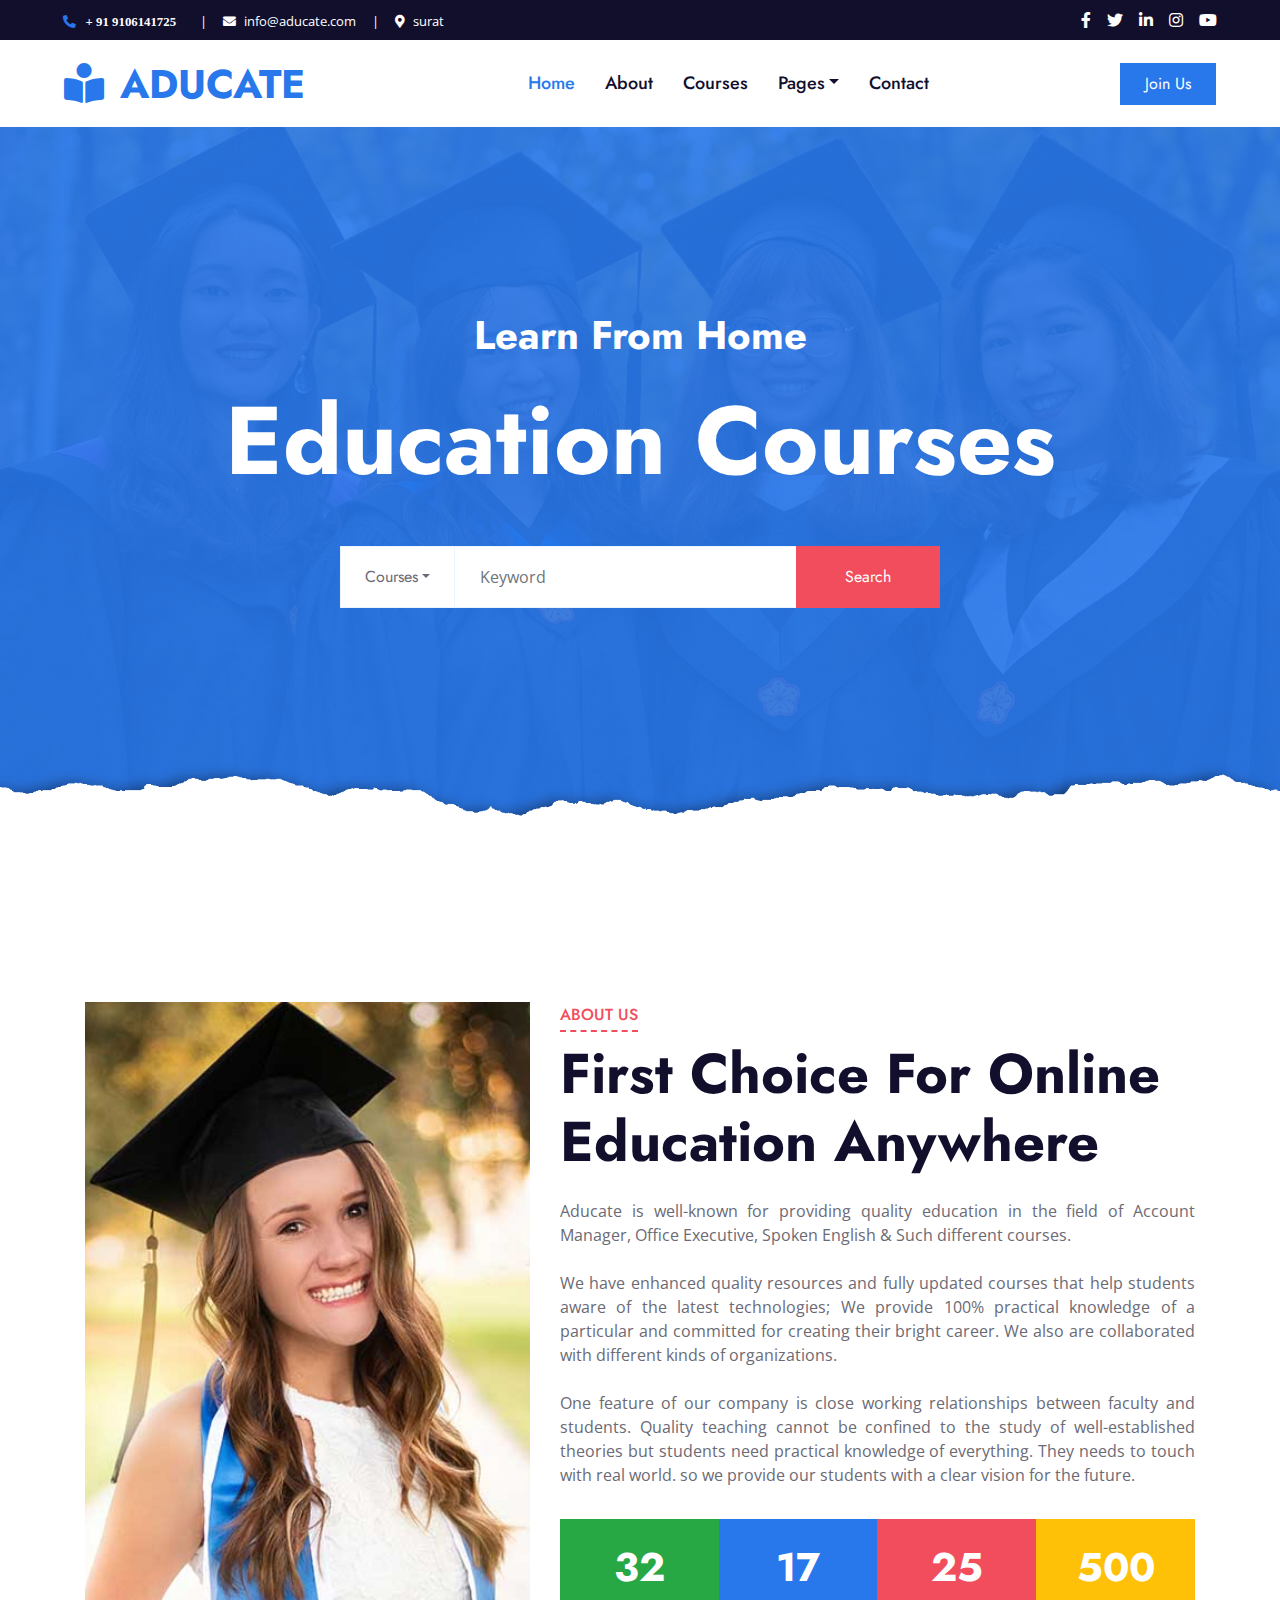
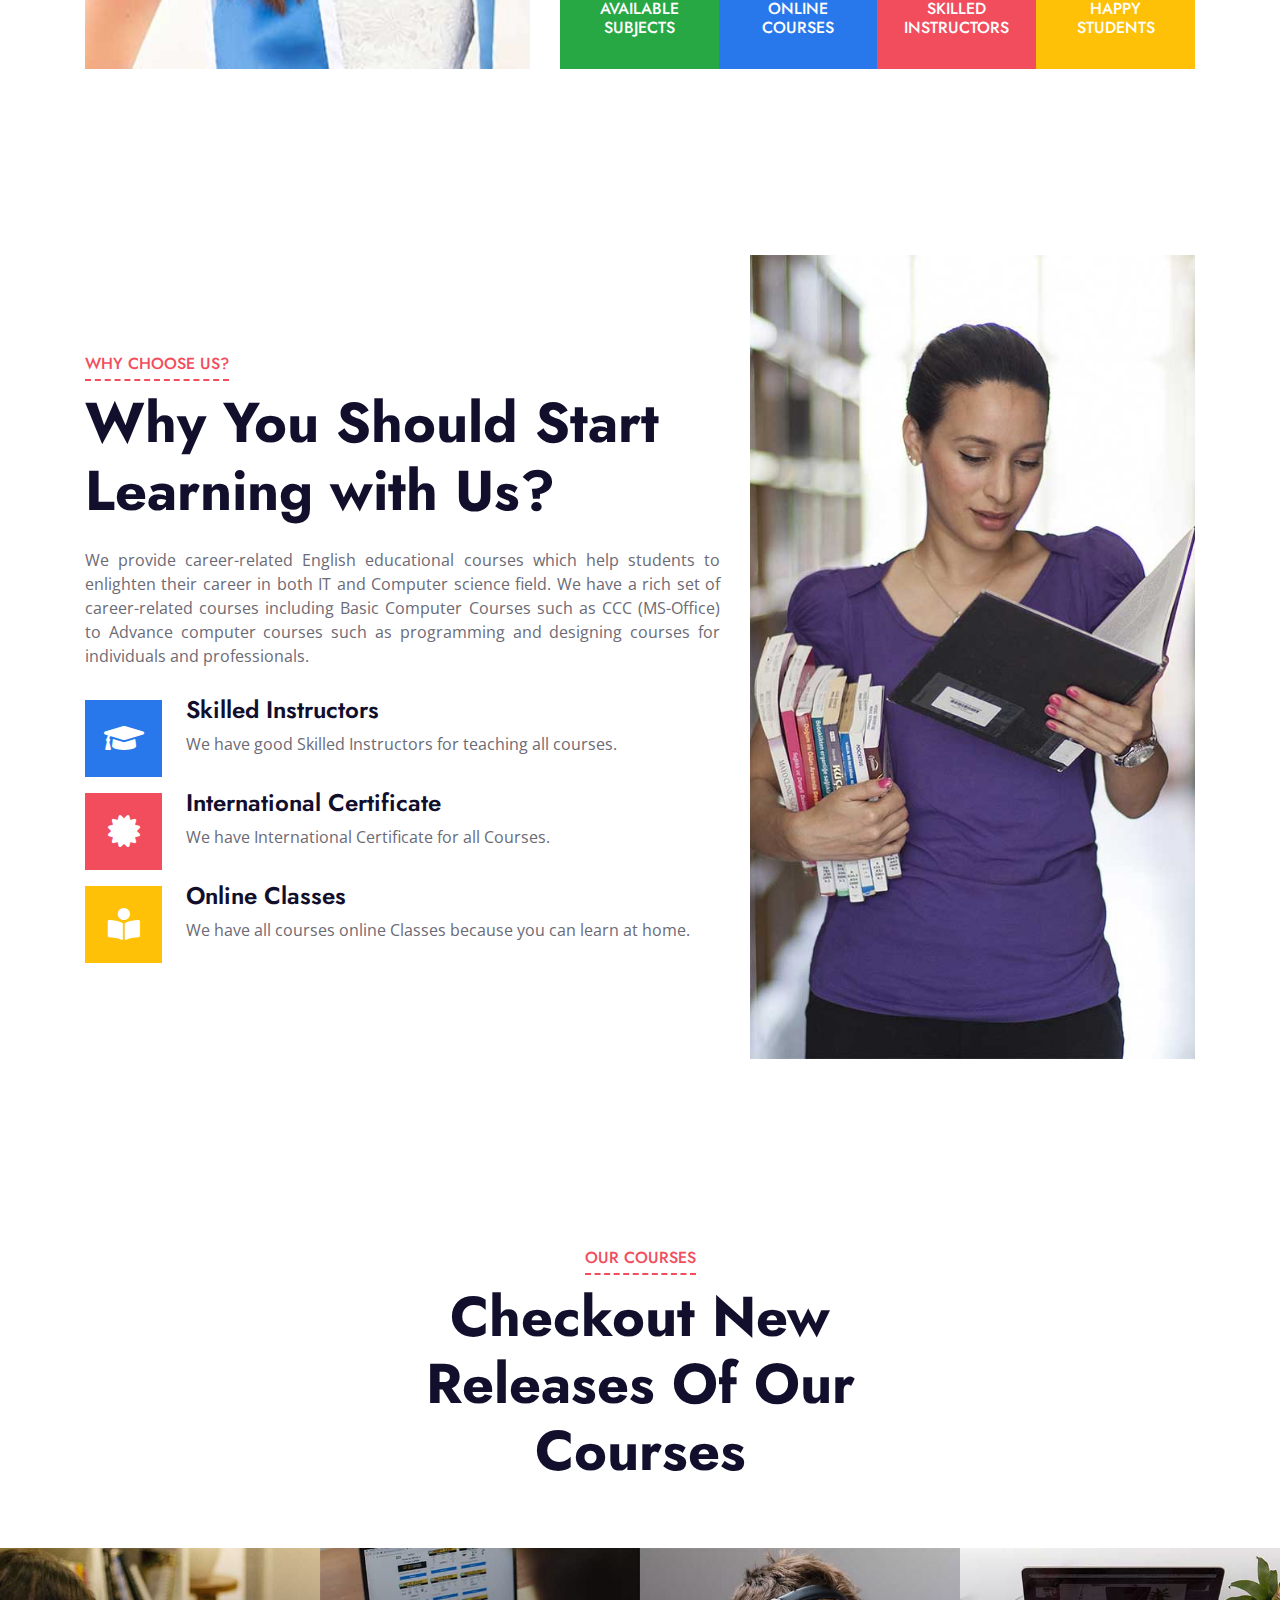
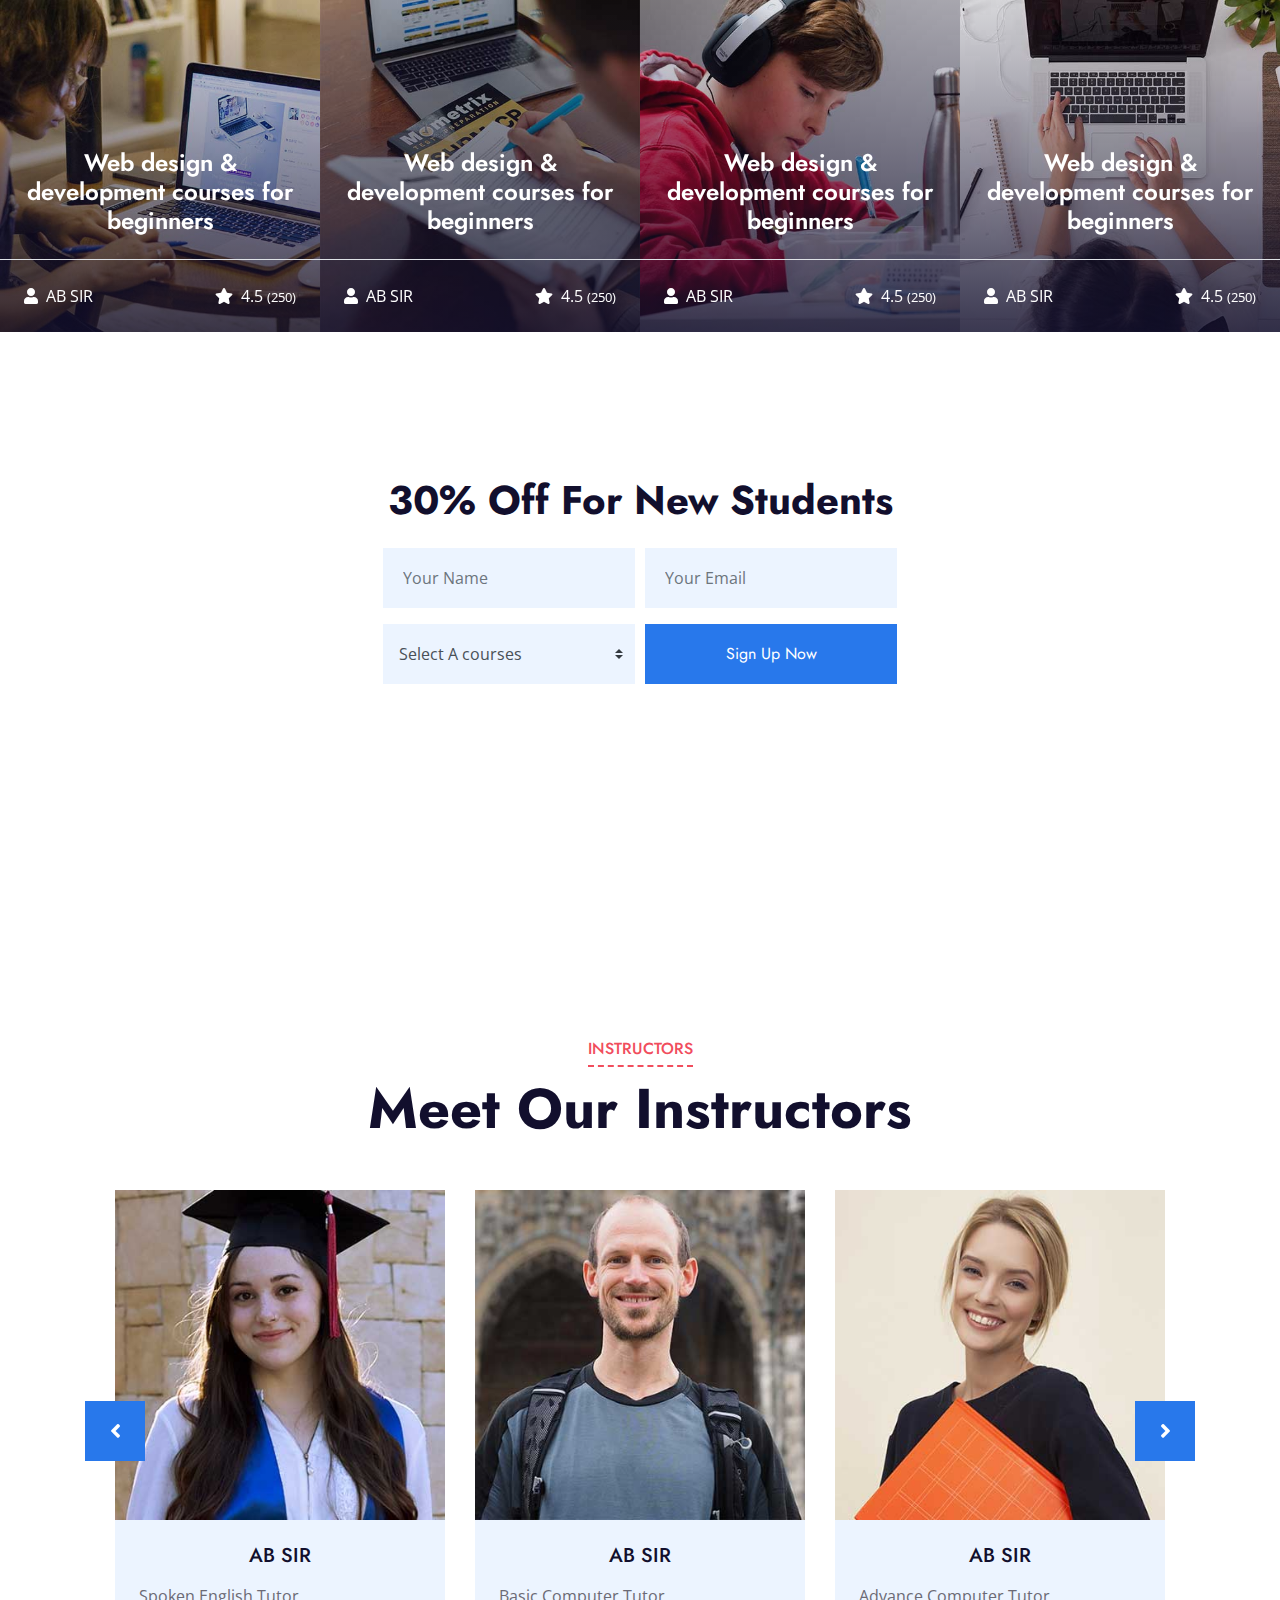
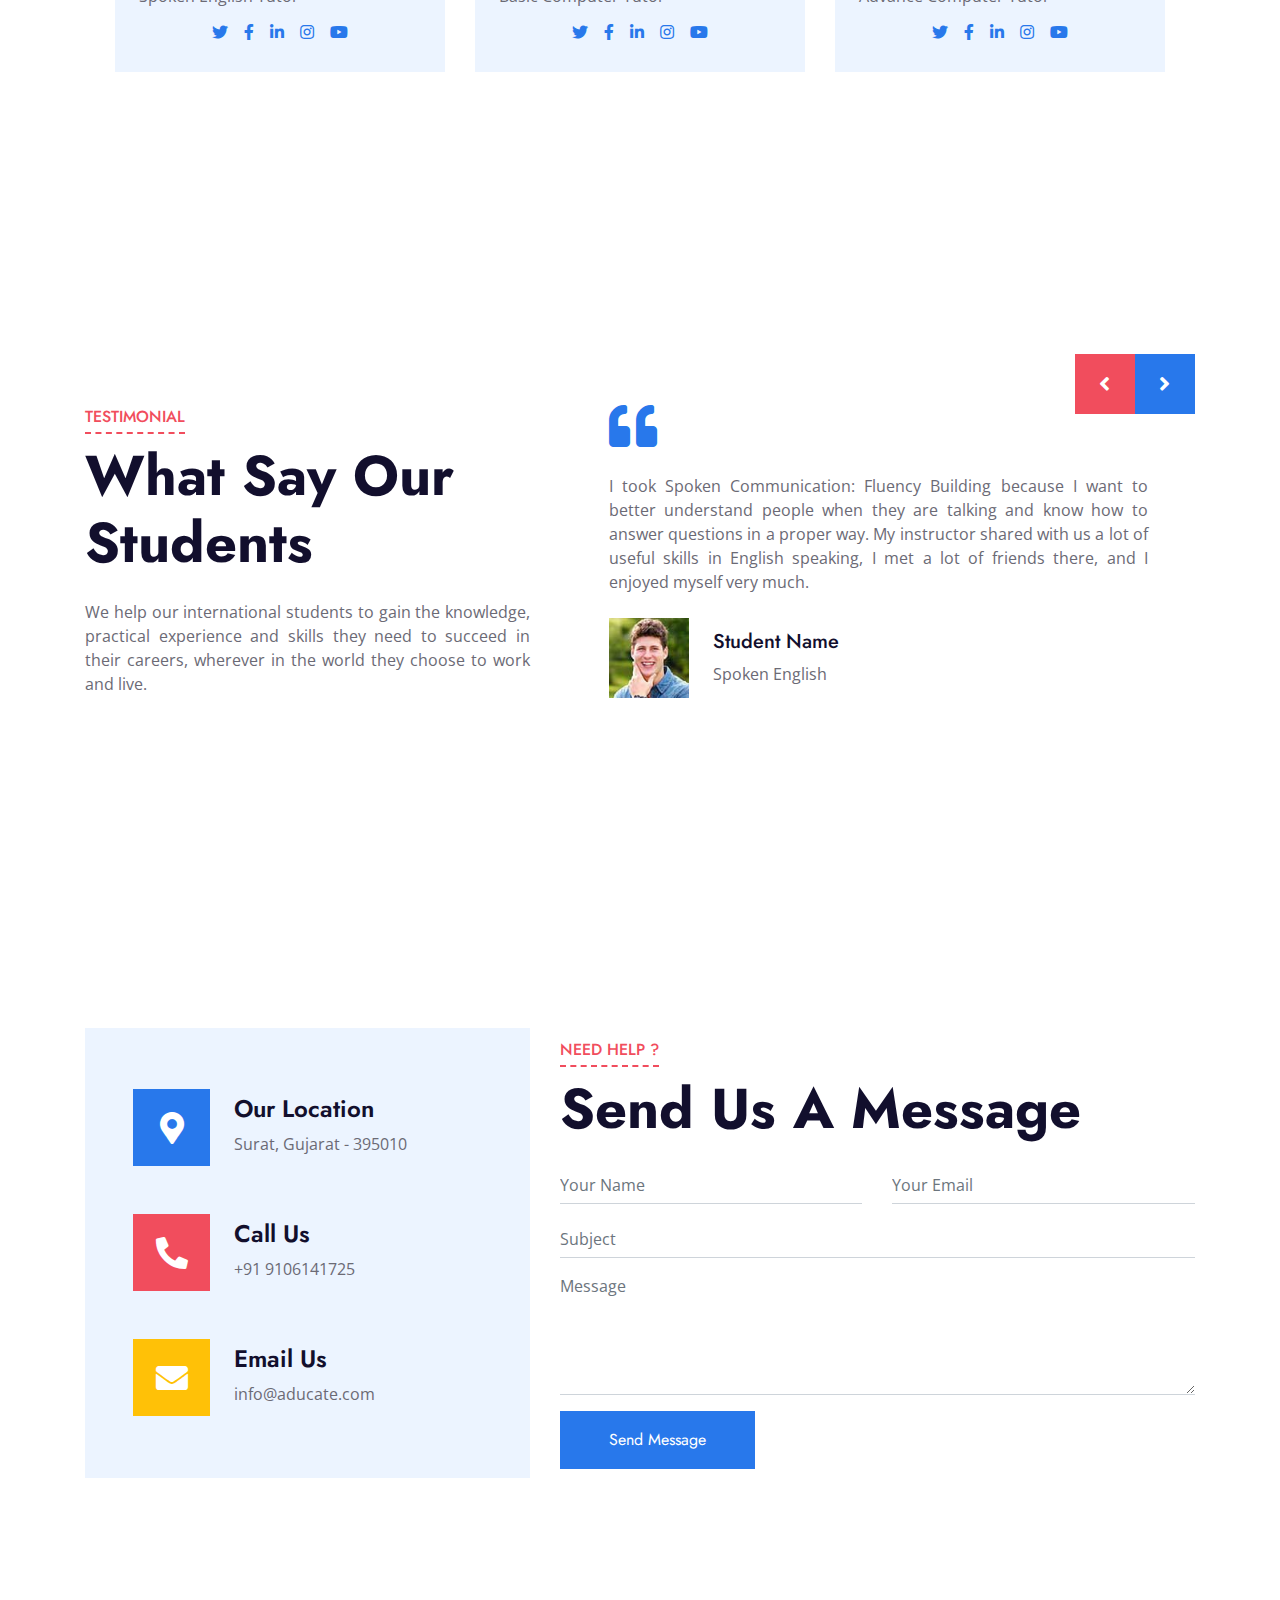
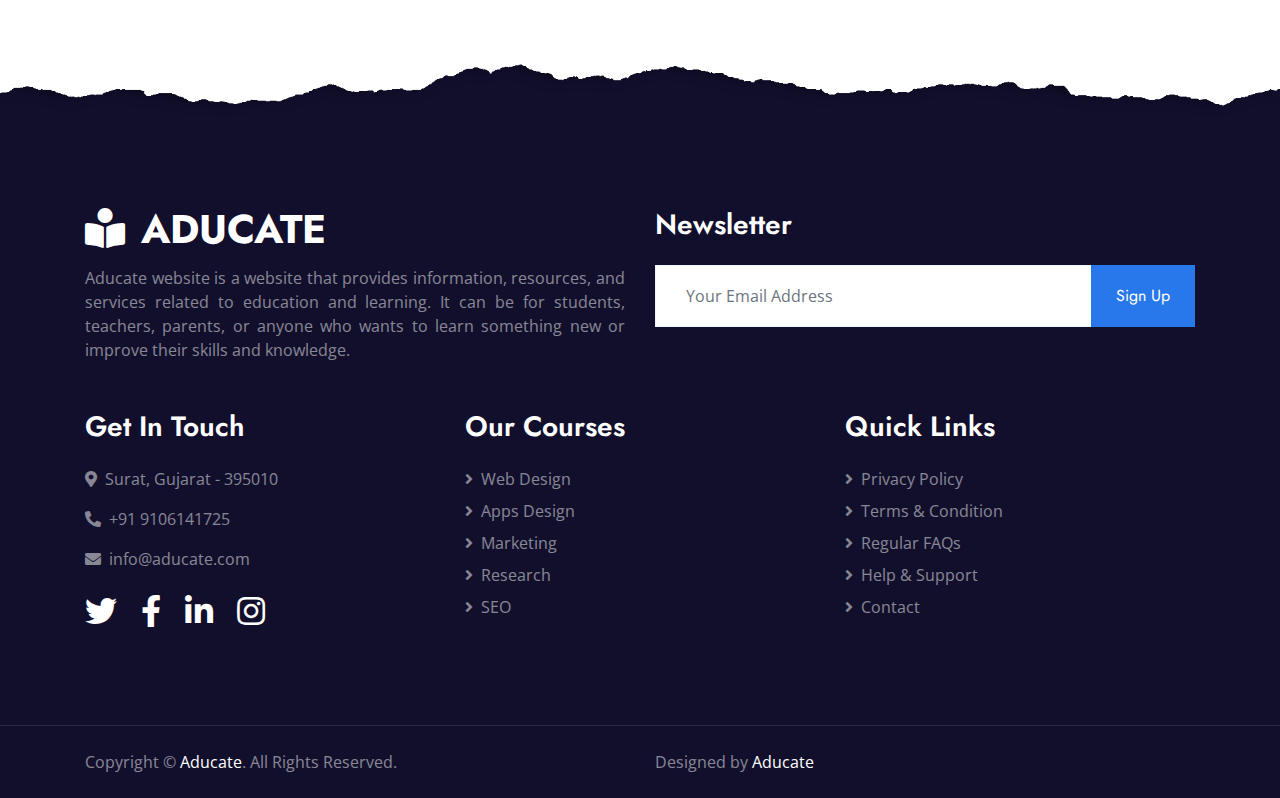
==== index.html @ 3a575d52 "Aducate" ====
<!DOCTYPE html>
<html lang="en">

<head>
    <meta charset="utf-8">
    <title>Aducate English | Home</title>
    <meta content="width=device-width, initial-scale=1.0" name="viewport">
    <meta content="Free HTML Templates" name="keywords">
    <meta content="Free HTML Templates" name="description">

    <!-- Favicon -->
    <link href="img/favicon.ico" rel="icon">

    <!-- Google Web Fonts -->
    <link rel="preconnect" href="https://fonts.gstatic.com">
    <link
        href="https://fonts.googleapis.com/css2?family=Jost:wght@500;600;700&family=Open+Sans:wght@400;600&display=swap"
        rel="stylesheet">

    <!-- Font Awesome -->
    <link href="https://cdnjs.cloudflare.com/ajax/libs/font-awesome/5.10.0/css/all.min.css" rel="stylesheet">

    <!-- Libraries Stylesheet -->
    <link href="lib/owlcarousel/assets/owl.carousel.min.css" rel="stylesheet">

    <!-- Customized Bootstrap Stylesheet -->
    <link href="css/style.css" rel="stylesheet">
</head>

<body>
    <!-- Topbar Start -->
    <div class="container-fluid bg-dark">
        <div class="row py-2 px-lg-5">
            <div class="col-lg-6 text-center text-lg-left mb-2 mb-lg-0">
                <div class="d-inline-flex align-items-center text-white">
                    <small><a href="tel:9106141725"><i class="fa fa-phone-alt mr-2"><span style="color: white;"> &nbsp; + 91 9106141725</span></i></a></small>
                    <small class="px-3">|</small>
                    <small><i class="fa fa-envelope mr-2"></i>info@aducate.com</small>
                    <small class="px-3">|</small>
                    <small><i class="fa fa-map-marker-alt mr-2" style="color: white;"></i><span style="color: white;">surat</span></></small>


                </div>
            </div>
            <div class="col-lg-6 text-center text-lg-right">
                <div class="d-inline-flex align-items-center">
                    <a class="text-white px-2" href="#">
                        <i class="fab fa-facebook-f"></i>
                    </a>
                    <a class="text-white px-2" href="#">
                        <i class="fab fa-twitter"></i>
                    </a>
                    <a class="text-white px-2" href="#">
                        <i class="fab fa-linkedin-in"></i>
                    </a>
                    <a class="text-white px-2" href="#">
                        <i class="fab fa-instagram"></i>
                    </a>
                    <a class="text-white pl-2" href="#">
                        <i class="fab fa-youtube"></i>
                    </a>
                </div>
            </div>
        </div>
    </div>
    <!-- Topbar End -->


    <!-- Navbar Start -->
    <div class="container-fluid p-0">
        <nav class="navbar navbar-expand-lg bg-white navbar-light py-3 py-lg-0 px-lg-5">
            <a href="index.html" class="navbar-brand ml-lg-3">
                <h1 class="m-0 text-uppercase text-primary"><i class="fa fa-book-reader mr-3"></i>Aducate</h1>
            </a>
            <button type="button" class="navbar-toggler" data-toggle="collapse" data-target="#navbarCollapse">
                <span class="navbar-toggler-icon"></span>
            </button>
            <div class="collapse navbar-collapse justify-content-between px-lg-3" id="navbarCollapse">
                <div class="navbar-nav mx-auto py-0">
                    <a href="index.html" class="nav-item nav-link active">Home</a>
                    <a href="about.html" class="nav-item nav-link">About</a>
                    <a href="course.html" class="nav-item nav-link">Courses</a>
                    <div class="nav-item dropdown">
                        <a href="#" class="nav-link dropdown-toggle" data-toggle="dropdown">Pages</a>
                        <div class="dropdown-menu m-0">
                            <a href="detail.html" class="dropdown-item">Course Detail</a>
                            <a href="feature.html" class="dropdown-item">Our Features</a>
                            <a href="team.html" class="dropdown-item">Instructors</a>
                            <a href="testimonial.html" class="dropdown-item">Testimonial</a>
                        </div>
                    </div>
                    <a href="contact.html" class="nav-item nav-link">Contact</a>
                </div>
                <a href="#" class="btn btn-primary py-2 px-4 d-none d-lg-block">Join Us</a>
            </div>
        </nav>
    </div>
    <!-- Navbar End -->


    <!-- Header Start -->
    <div class="jumbotron jumbotron-fluid position-relative overlay-bottom" style="margin-bottom: 90px;">
        <div class="container text-center my-5 py-5">
            <h1 class="text-white mt-4 mb-4">Learn From Home</h1>
            <h1 class="text-white display-1 mb-5">Education Courses</h1>
            <div class="mx-auto mb-5" style="width: 100%; max-width: 600px;">
                <div class="input-group">
                    <div class="input-group-prepend">
                        <button class="btn btn-outline-light bg-white text-body px-4 dropdown-toggle" type="button"
                            data-toggle="dropdown" aria-haspopup="true" aria-expanded="false">Courses</button>
                        <div class="dropdown-menu">
                            <a class="dropdown-item" href="#">English</a>
                            <a class="dropdown-item" href="#">Computer</a>
                            <a class="dropdown-item" href="#">Advance computer</a>
                        </div>
                    </div>
                    <input type="text" class="form-control border-light" style="padding: 30px 25px;"
                        placeholder="Keyword">
                    <div class="input-group-append">
                        <button class="btn btn-secondary px-4 px-lg-5">Search</button>
                    </div>
                </div>
            </div>
        </div>
    </div>
    <!-- Header End -->


    <!-- About Start -->
    <div class="container-fluid py-5">
        <div class="container py-5">
            <div class="row">
                <div class="col-lg-5 mb-5 mb-lg-0" style="min-height: 500px;">
                    <div class="position-relative h-100">
                        <img class="position-absolute w-100 h-100" src="img/about.jpg" style="object-fit: cover;">
                    </div>
                </div>
                <div class="col-lg-7">
                    <div class="section-title position-relative mb-4">
                        <h6 class="d-inline-block position-relative text-secondary text-uppercase pb-2">About Us</h6>
                        <h1 class="display-4">First Choice For Online Education Anywhere</h1>
                    </div>
                    <p> Aducate is well-known for providing quality education in the field of Account Manager,
                        Office Executive, Spoken English &
                        Such different courses.
                        <br><br>
                        We have enhanced quality resources and fully updated courses that help students aware of the
                        latest technologies; We provide 100% practical knowledge of a particular and committed for
                        creating their bright career. We also are collaborated with different kinds of organizations.
                        <br><br>
                        One feature of our company is close working relationships between faculty and students. Quality
                        teaching cannot be confined to the study of well-established theories but students need
                        practical knowledge of everything. They needs to touch with real world. so we provide our
                        students with a clear vision for the future.
                    </p>
                    <div class="row pt-3 mx-0">
                        <div class="col-3 px-0">
                            <div class="bg-success text-center p-4">
                                <h1 class="text-white" data-toggle="counter-up">32</h1>
                                <h6 class="text-uppercase text-white">Available<span class="d-block">Subjects</span>
                                </h6>
                            </div>
                        </div>
                        <div class="col-3 px-0">
                            <div class="bg-primary text-center p-4">
                                <h1 class="text-white" data-toggle="counter-up">17</h1>
                                <h6 class="text-uppercase text-white">Online<span class="d-block">Courses</span></h6>
                            </div>
                        </div>
                        <div class="col-3 px-0">
                            <div class="bg-secondary text-center p-4">
                                <h1 class="text-white" data-toggle="counter-up">25</h1>
                                <h6 class="text-uppercase text-white">Skilled<span class="d-block">Instructors</span>
                                </h6>
                            </div>
                        </div>
                        <div class="col-3 px-0">
                            <div class="bg-warning text-center p-4">
                                <h1 class="text-white" data-toggle="counter-up">500</h1>
                                <h6 class="text-uppercase text-white">Happy<span class="d-block">Students</span></h6>
                            </div>
                        </div>
                    </div>
                </div>
            </div>
        </div>
    </div>
    <!-- About End -->


    <!-- Feature Start -->
    <div class="container-fluid bg-image" style="margin: 90px 0;">
        <div class="container">
            <div class="row">
                <div class="col-lg-7 my-5 pt-5 pb-lg-5">
                    <div class="section-title position-relative mb-4">
                        <h6 class="d-inline-block position-relative text-secondary text-uppercase pb-2">Why Choose Us?
                        </h6>
                        <h1 class="display-4">Why You Should Start Learning with Us?</h1>
                    </div>
                    <p class="mb-4 pb-2">We provide career-related English educational courses which help students to
                        enlighten their career in both IT and Computer science field. We have a rich set of
                        career-related courses including Basic Computer Courses such as CCC (MS-Office) to Advance
                        computer courses such as programming and designing courses for individuals
                        and professionals.</p>
                    <div class="d-flex mb-3">
                        <div class="btn-icon bg-primary mr-4">
                            <i class="fa fa-2x fa-graduation-cap text-white"></i>
                        </div>
                        <div class="mt-n1">
                            <h4>Skilled Instructors</h4>
                            <p>We have good Skilled Instructors for teaching all courses.</p>
                        </div>
                    </div>
                    <div class="d-flex mb-3">
                        <div class="btn-icon bg-secondary mr-4">
                            <i class="fa fa-2x fa-certificate text-white"></i>
                        </div>
                        <div class="mt-n1">
                            <h4>International Certificate</h4>
                            <p>We have International Certificate for all Courses.</p>
                        </div>
                    </div>
                    <div class="d-flex">
                        <div class="btn-icon bg-warning mr-4">
                            <i class="fa fa-2x fa-book-reader text-white"></i>
                        </div>
                        <div class="mt-n1">
                            <h4>Online Classes</h4>
                            <p class="m-0">We have all courses online Classes because you can learn at home.</p>
                        </div>
                    </div>
                </div>
                <div class="col-lg-5" style="min-height: 500px;">
                    <div class="position-relative h-100">
                        <img class="position-absolute w-100 h-100" src="img/feature.jpg" style="object-fit: cover;">
                    </div>
                </div>
            </div>
        </div>
    </div>
    <!-- Feature Start -->


    <!-- Courses Start -->
    <div class="container-fluid px-0 py-5">
        <div class="row mx-0 justify-content-center pt-5">
            <div class="col-lg-6">
                <div class="section-title text-center position-relative mb-4">
                    <h6 class="d-inline-block position-relative text-secondary text-uppercase pb-2">Our Courses</h6>
                    <h1 class="display-4">Checkout New Releases Of Our Courses</h1>
                </div>
            </div>
        </div>
        <div class="owl-carousel courses-carousel">
            <div class="courses-item position-relative">
                <img class="img-fluid" src="img/courses-1.jpg" alt="">
                <div class="courses-text">
                    <h4 class="text-center text-white px-3">Web design & development courses for beginners</h4>
                    <div class="border-top w-100 mt-3">
                        <div class="d-flex justify-content-between p-4">
                            <span class="text-white"><i class="fa fa-user mr-2"></i>AB SIR</span>
                            <span class="text-white"><i class="fa fa-star mr-2"></i>4.5 <small>(250)</small></span>
                        </div>
                    </div>
                    <div class="w-100 bg-white text-center p-4">
                        <a class="btn btn-primary" href="detail.html">Course Detail</a>
                    </div>
                </div>
            </div>
            <div class="courses-item position-relative">
                <img class="img-fluid" src="img/courses-2.jpg" alt="">
                <div class="courses-text">
                    <h4 class="text-center text-white px-3">Web design & development courses for beginners</h4>
                    <div class="border-top w-100 mt-3">
                        <div class="d-flex justify-content-between p-4">
                            <span class="text-white"><i class="fa fa-user mr-2"></i>AB SIR</span>
                            <span class="text-white"><i class="fa fa-star mr-2"></i>4.5 <small>(250)</small></span>
                        </div>
                    </div>
                    <div class="w-100 bg-white text-center p-4">
                        <a class="btn btn-primary" href="detail.html">Course Detail</a>
                    </div>
                </div>
            </div>
            <div class="courses-item position-relative">
                <img class="img-fluid" src="img/courses-3.jpg" alt="">
                <div class="courses-text">
                    <h4 class="text-center text-white px-3">Web design & development courses for beginners</h4>
                    <div class="border-top w-100 mt-3">
                        <div class="d-flex justify-content-between p-4">
                            <span class="text-white"><i class="fa fa-user mr-2"></i>AB SIR</span>
                            <span class="text-white"><i class="fa fa-star mr-2"></i>4.5 <small>(250)</small></span>
                        </div>
                    </div>
                    <div class="w-100 bg-white text-center p-4">
                        <a class="btn btn-primary" href="detail.html">Course Detail</a>
                    </div>
                </div>
            </div>
            <div class="courses-item position-relative">
                <img class="img-fluid" src="img/courses-4.jpg" alt="">
                <div class="courses-text">
                    <h4 class="text-center text-white px-3">Web design & development courses for beginners</h4>
                    <div class="border-top w-100 mt-3">
                        <div class="d-flex justify-content-between p-4">
                            <span class="text-white"><i class="fa fa-user mr-2"></i>AB SIR</span>
                            <span class="text-white"><i class="fa fa-star mr-2"></i>4.5 <small>(250)</small></span>
                        </div>
                    </div>
                    <div class="w-100 bg-white text-center p-4">
                        <a class="btn btn-primary" href="detail.html">Course Detail</a>
                    </div>
                </div>
            </div>
            <div class="courses-item position-relative">
                <img class="img-fluid" src="img/courses-5.jpg" alt="">
                <div class="courses-text">
                    <h4 class="text-center text-white px-3">Web design & development courses for beginners</h4>
                    <div class="border-top w-100 mt-3">
                        <div class="d-flex justify-content-between p-4">
                            <span class="text-white"><i class="fa fa-user mr-2"></i>AB SIR</span>
                            <span class="text-white"><i class="fa fa-star mr-2"></i>4.5 <small>(250)</small></span>
                        </div>
                    </div>
                    <div class="w-100 bg-white text-center p-4">
                        <a class="btn btn-primary" href="detail.html">Course Detail</a>
                    </div>
                </div>
            </div>
            <div class="courses-item position-relative">
                <img class="img-fluid" src="img/courses-6.jpg" alt="">
                <div class="courses-text">
                    <h4 class="text-center text-white px-3">Web design & development courses for beginners</h4>
                    <div class="border-top w-100 mt-3">
                        <div class="d-flex justify-content-between p-4">
                            <span class="text-white"><i class="fa fa-user mr-2"></i>AB SIR</span>
                            <span class="text-white"><i class="fa fa-star mr-2"></i>4.5 <small>(250)</small></span>
                        </div>
                    </div>
                    <div class="w-100 bg-white text-center p-4">
                        <a class="btn btn-primary" href="detail.html">Course Detail</a>
                    </div>
                </div>
            </div>
        </div>

        <!-- ---------------------------------- - ---------------------------------- -->

        <div class="row justify-content-center bg-image mx-0 mb-5">
            <div class="col-lg-6 py-5">
                <div class="bg-white p-5 my-5">
                    <h1 class="text-center mb-4">30% Off For New Students</h1>
                    <form>
                        <div class="form-row">
                            <div class="col-sm-6">
                                <div class="form-group">
                                    <input type="text" class="form-control bg-light border-0" placeholder="Your Name"
                                        style="padding: 30px 20px;">
                                </div>
                            </div>
                            <div class="col-sm-6">
                                <div class="form-group">
                                    <input type="email" class="form-control bg-light border-0" placeholder="Your Email"
                                        style="padding: 30px 20px;">
                                </div>
                            </div>
                        </div>
                        <div class="form-row">
                            <div class="col-sm-6">
                                <div class="form-group">
                                    <select class="custom-select bg-light border-0 px-3" style="height: 60px;">
                                        <option selected>Select A courses</option>
                                        <option value="1">English course</option>
                                        <option value="2">Computer course</option>
                                    </select>
                                </div>
                            </div>
                            <div class="col-sm-6">
                                <button class="btn btn-primary btn-block" type="submit" style="height: 60px;">Sign Up
                                    Now</button>
                            </div>
                        </div>
                    </form>
                </div>
            </div>
        </div>
    </div>
    <!-- Courses End -->


    <!-- Team Start -->
    <div class="container-fluid py-5">
        <div class="container py-5">
            <div class="section-title text-center position-relative mb-5">
                <h6 class="d-inline-block position-relative text-secondary text-uppercase pb-2">Instructors</h6>
                <h1 class="display-4">Meet Our Instructors</h1>
            </div>
            <div class="owl-carousel team-carousel position-relative" style="padding: 0 30px;">
                <div class="team-item">
                    <img class="img-fluid w-100" src="img/team-1.jpg" alt="">
                    <div class="bg-light text-center p-4">
                        <h5 class="mb-3">AB SIR</h5>
                        <p class="mb-2">Spoken English Tutor</p>
                        <div class="d-flex justify-content-center">
                            <a class="mx-1 p-1" href="#"><i class="fab fa-twitter"></i></a>
                            <a class="mx-1 p-1" href="#"><i class="fab fa-facebook-f"></i></a>
                            <a class="mx-1 p-1" href="#"><i class="fab fa-linkedin-in"></i></a>
                            <a class="mx-1 p-1" href="#"><i class="fab fa-instagram"></i></a>
                            <a class="mx-1 p-1" href="#"><i class="fab fa-youtube"></i></a>
                        </div>
                    </div>
                </div>
                <div class="team-item">
                    <img class="img-fluid w-100" src="img/team-2.jpg" alt="">
                    <div class="bg-light text-center p-4">
                        <h5 class="mb-3">AB SIR</h5>
                        <p class="mb-2">Basic Computer Tutor</p>
                        <div class="d-flex justify-content-center">
                            <a class="mx-1 p-1" href="#"><i class="fab fa-twitter"></i></a>
                            <a class="mx-1 p-1" href="#"><i class="fab fa-facebook-f"></i></a>
                            <a class="mx-1 p-1" href="#"><i class="fab fa-linkedin-in"></i></a>
                            <a class="mx-1 p-1" href="#"><i class="fab fa-instagram"></i></a>
                            <a class="mx-1 p-1" href="#"><i class="fab fa-youtube"></i></a>
                        </div>
                    </div>
                </div>
                <div class="team-item">
                    <img class="img-fluid w-100" src="img/team-3.jpg" alt="">
                    <div class="bg-light text-center p-4">
                        <h5 class="mb-3">AB SIR</h5>
                        <p class="mb-2">Advance Computer Tutor</p>
                        <div class="d-flex justify-content-center">
                            <a class="mx-1 p-1" href="#"><i class="fab fa-twitter"></i></a>
                            <a class="mx-1 p-1" href="#"><i class="fab fa-facebook-f"></i></a>
                            <a class="mx-1 p-1" href="#"><i class="fab fa-linkedin-in"></i></a>
                            <a class="mx-1 p-1" href="#"><i class="fab fa-instagram"></i></a>
                            <a class="mx-1 p-1" href="#"><i class="fab fa-youtube"></i></a>
                        </div>
                    </div>
                </div>
                <div class="team-item">
                    <img class="img-fluid w-100" src="img/team-4.jpg" alt="">
                    <div class="bg-light text-center p-4">
                        <h5 class="mb-3">AB SIR</h5>
                        <p class="mb-2">Web Design & Development Tutor</p>
                        <div class="d-flex justify-content-center">
                            <a class="mx-1 p-1" href="#"><i class="fab fa-twitter"></i></a>
                            <a class="mx-1 p-1" href="#"><i class="fab fa-facebook-f"></i></a>
                            <a class="mx-1 p-1" href="#"><i class="fab fa-linkedin-in"></i></a>
                            <a class="mx-1 p-1" href="#"><i class="fab fa-instagram"></i></a>
                            <a class="mx-1 p-1" href="#"><i class="fab fa-youtube"></i></a>
                        </div>
                    </div>
                </div>
            </div>
        </div>
    </div>
    <!-- Team End -->


    <!-- Testimonial Start -->
    <div class="container-fluid bg-image py-5" style="margin: 90px 0;">
        <div class="container py-5">
            <div class="row align-items-center">
                <div class="col-lg-5 mb-5 mb-lg-0">
                    <div class="section-title position-relative mb-4">
                        <h6 class="d-inline-block position-relative text-secondary text-uppercase pb-2">Testimonial</h6>
                        <h1 class="display-4">What Say Our Students</h1>
                    </div>
                    <p class="m-0">We help our international students to gain the knowledge, practical experience and
                        skills they need to succeed in their careers, wherever in the world they choose to work and
                        live.</p>
                </div>
                <div class="col-lg-7">
                    <div class="owl-carousel testimonial-carousel">
                        <div class="bg-white p-5">
                            <i class="fa fa-3x fa-quote-left text-primary mb-4"></i>
                            <p>I took Spoken Communication: Fluency Building because I want to better understand people
                                when they are talking and know how to answer questions in a proper way. My instructor
                                shared with us a lot of useful skills in English speaking, I met a lot of friends there,
                                and I enjoyed myself very much.</p>
                            <div class="d-flex flex-shrink-0 align-items-center mt-4">
                                <img class="img-fluid mr-4" src="img/testimonial-2.jpg" alt="">
                                <div>
                                    <h5>Student Name</h5>
                                    <span>Spoken English</span>
                                </div>
                            </div>
                        </div>
                        <div class="bg-white p-5">
                            <i class="fa fa-3x fa-quote-left text-primary mb-4"></i>
                            <p>The course was very informative and interesting I really learned a lot and it also
                                helped me understand how to use and protect my computers. I greatly appreciate the time
                                taken to set up these courses. Thank you so much.This course was extremely
                                helpful.</p>
                            <div class="d-flex flex-shrink-0 align-items-center mt-4">
                                <img class="img-fluid mr-4" src="img/testimonial-1.jpg" alt="">
                                <div>
                                    <h5>Student Name</h5>
                                    <span>Advance Computer</span>
                                </div>
                            </div>
                        </div>
                    </div>
                </div>
            </div>
        </div>
    </div>
    <!-- Testimonial Start -->


    <!-- Contact Start -->
    <div class="container-fluid py-5">
        <div class="container py-5">
            <div class="row align-items-center">
                <div class="col-lg-5 mb-5 mb-lg-0">
                    <div class="bg-light d-flex flex-column justify-content-center px-5" style="height: 450px;">
                        <div class="d-flex align-items-center mb-5">
                            <div class="btn-icon bg-primary mr-4">
                                <i class="fa fa-2x fa-map-marker-alt text-white"></i>
                            </div>
                            <div class="mt-n1">
                                <h4>Our Location</h4>
                                <p class="m-0">Surat, Gujarat - 395010</p>
                            </div>
                        </div>
                        <div class="d-flex align-items-center mb-5">
                            <div class="btn-icon bg-secondary mr-4">
                                <i class="fa fa-2x fa-phone-alt text-white"></i>
                            </div>
                            <div class="mt-n1">
                                <h4>Call Us</h4>
                                <p class="m-0">+91 9106141725</p>
                            </div>
                        </div>
                        <div class="d-flex align-items-center">
                            <div class="btn-icon bg-warning mr-4">
                                <i class="fa fa-2x fa-envelope text-white"></i>
                            </div>
                            <div class="mt-n1">
                                <h4>Email Us</h4>
                                <p class="m-0">info@aducate.com</p>
                            </div>
                        </div>
                    </div>
                </div>
                <div class="col-lg-7">
                    <div class="section-title position-relative mb-4">
                        <h6 class="d-inline-block position-relative text-secondary text-uppercase pb-2">Need Help ?</h6>
                        <h1 class="display-4">Send Us A Message</h1>
                    </div>
                    <div class="contact-form">
                        <form>
                            <div class="row">
                                <div class="col-6 form-group">
                                    <input type="text"
                                        class="form-control border-top-0 border-right-0 border-left-0 p-0"
                                        placeholder="Your Name" required="required">
                                </div>
                                <div class="col-6 form-group">
                                    <input type="email"
                                        class="form-control border-top-0 border-right-0 border-left-0 p-0"
                                        placeholder="Your Email" required="required">
                                </div>
                            </div>
                            <div class="form-group">
                                <input type="text" class="form-control border-top-0 border-right-0 border-left-0 p-0"
                                    placeholder="Subject" required="required">
                            </div>
                            <div class="form-group">
                                <textarea class="form-control border-top-0 border-right-0 border-left-0 p-0" rows="5"
                                    placeholder="Message" required="required"></textarea>
                            </div>
                            <div>
                                <button class="btn btn-primary py-3 px-5" type="submit">Send Message</button>
                            </div>
                        </form>
                    </div>
                </div>
            </div>
        </div>
    </div>
    <!-- Contact End -->


    <!-- Footer Start -->
    <div class="container-fluid position-relative overlay-top bg-dark text-white-50 py-5" style="margin-top: 90px;">
        <div class="container mt-5 pt-5">
            <div class="row">
                <div class="col-md-6 mb-5">
                    <a href="index.html" class="navbar-brand">
                        <h1 class="mt-n2 text-uppercase text-white"><i class="fa fa-book-reader mr-3"></i>Aducate</h1>
                    </a>
                    <p class="m-0">Aducate website is a website that provides information, resources, and
                        services related to education and learning. It can be for students, teachers, parents, or anyone
                        who wants to learn something new or improve their skills and knowledge.</p>
                </div>
                <div class="col-md-6 mb-5">
                    <h3 class="text-white mb-4">Newsletter</h3>
                    <div class="w-100">
                        <div class="input-group">
                            <input type="text" class="form-control border-light" style="padding: 30px;"
                                placeholder="Your Email Address">
                            <div class="input-group-append">
                                <button class="btn btn-primary px-4">Sign Up</button>
                            </div>
                        </div>
                    </div>
                </div>
            </div>
            <div class="row">
                <div class="col-md-4 mb-5">
                    <h3 class="text-white mb-4">Get In Touch</h3>
                    <p><i class="fa fa-map-marker-alt mr-2"></i>Surat, Gujarat - 395010</p>
                    <p><i class="fa fa-phone-alt mr-2"></i>+91 9106141725</p>
                    <p><i class="fa fa-envelope mr-2"></i>info@aducate.com</p>
                    <div class="d-flex justify-content-start mt-4">
                        <a class="text-white mr-4" href="#"><i class="fab fa-2x fa-twitter"></i></a>
                        <a class="text-white mr-4" href="#"><i class="fab fa-2x fa-facebook-f"></i></a>
                        <a class="text-white mr-4" href="#"><i class="fab fa-2x fa-linkedin-in"></i></a>
                        <a class="text-white" href="#"><i class="fab fa-2x fa-instagram"></i></a>
                    </div>
                </div>
                <div class="col-md-4 mb-5">
                    <h3 class="text-white mb-4">Our Courses</h3>
                    <div class="d-flex flex-column justify-content-start">
                        <a class="text-white-50 mb-2" href="#"><i class="fa fa-angle-right mr-2"></i>Web Design</a>
                        <a class="text-white-50 mb-2" href="#"><i class="fa fa-angle-right mr-2"></i>Apps Design</a>
                        <a class="text-white-50 mb-2" href="#"><i class="fa fa-angle-right mr-2"></i>Marketing</a>
                        <a class="text-white-50 mb-2" href="#"><i class="fa fa-angle-right mr-2"></i>Research</a>
                        <a class="text-white-50" href="#"><i class="fa fa-angle-right mr-2"></i>SEO</a>
                    </div>
                </div>
                <div class="col-md-4 mb-5">
                    <h3 class="text-white mb-4">Quick Links</h3>
                    <div class="d-flex flex-column justify-content-start">
                        <a class="text-white-50 mb-2" href="#"><i class="fa fa-angle-right mr-2"></i>Privacy Policy</a>
                        <a class="text-white-50 mb-2" href="#"><i class="fa fa-angle-right mr-2"></i>Terms &
                            Condition</a>
                        <a class="text-white-50 mb-2" href="#"><i class="fa fa-angle-right mr-2"></i>Regular FAQs</a>
                        <a class="text-white-50 mb-2" href="#"><i class="fa fa-angle-right mr-2"></i>Help & Support</a>
                        <a class="text-white-50" href="#"><i class="fa fa-angle-right mr-2"></i>Contact</a>
                    </div>
                </div>
            </div>
        </div>
    </div>
    
    <div class="container-fluid bg-dark text-white-50 border-top py-4"
        style="border-color: rgba(256, 256, 256, .1) !important;">
        <div class="container">
            <div class="row">
                <div class="col-md-6 text-center text-md-left mb-3 mb-md-0">
                    <p class="m-0">Copyright &copy; <a class="text-white" href="#">Aducate</a>. All Rights Reserved.
                    </p>
                </div>
                <div class="col-md-6 text-center text-md-right">
                    <p class="m-0">Designed by <a class="text-white" href="#">Aducate</a>
                    </p>
                </div>
            </div>
        </div>
    </div>
    <!-- Footer End -->


    <!-- Back to Top -->
    <a href="#" class="btn btn-lg btn-primary rounded-0 btn-lg-square back-to-top"><i
            class="fa fa-angle-double-up"></i></a>


    <!-- JavaScript Libraries -->
    <script src="https://code.jquery.com/jquery-3.4.1.min.js"></script>
    <script src="https://stackpath.bootstrapcdn.com/bootstrap/4.4.1/js/bootstrap.bundle.min.js"></script>
    <script src="lib/easing/easing.min.js"></script>
    <script src="lib/waypoints/waypoints.min.js"></script>
    <script src="lib/counterup/counterup.min.js"></script>
    <script src="lib/owlcarousel/owl.carousel.min.js"></script>

    <!-- Template Javascript -->
    <script src="js/main.js"></script>
</body>

</html>
---- css/style.css ----
/******* Bootstrap Theming ********/
/*!
 * Bootstrap v4.5.3 (https://getbootstrap.com/)
 * Copyright 2011-2020 The Bootstrap Authors
 * Copyright 2011-2020 Twitter, Inc.
 * Licensed under MIT (https://github.com/twbs/bootstrap/blob/main/LICENSE)
 */
:root {
  --blue: #007bff;
  --indigo: #6610f2;
  --purple: #6f42c1;
  --pink: #e83e8c;
  --red: #dc3545;
  --orange: #fd7e14;
  --yellow: #ffc107;
  --green: #28a745;
  --teal: #20c997;
  --cyan: #17a2b8;
  --white: #fff;
  --gray: #6c757d;
  --gray-dark: #343a40;
  --primary: #2878EB;
  --secondary: #F14D5D;
  --success: #28a745;
  --info: #17a2b8;
  --warning: #ffc107;
  --danger: #dc3545;
  --light: #ECF4FF;
  --dark: #120F2D;
  --breakpoint-xs: 0;
  --breakpoint-sm: 576px;
  --breakpoint-md: 768px;
  --breakpoint-lg: 992px;
  --breakpoint-xl: 1200px;
  --font-family-sans-serif: -apple-system, BlinkMacSystemFont, "Segoe UI", Roboto, "Helvetica Neue", Arial, "Noto Sans", sans-serif, "Apple Color Emoji", "Segoe UI Emoji", "Segoe UI Symbol", "Noto Color Emoji";
  --font-family-monospace: SFMono-Regular, Menlo, Monaco, Consolas, "Liberation Mono", "Courier New", monospace;
}

*,
*::before,
*::after {
  box-sizing: border-box;
}

html {
  font-family: sans-serif;
  line-height: 1.15;
  -webkit-text-size-adjust: 100%;
  -webkit-tap-highlight-color: rgba(0, 0, 0, 0);
}

article, aside, figcaption, figure, footer, header, hgroup, main, nav, section {
  display: block;
}

body {
  margin: 0;
  font-family: "Open Sans", sans-serif;
  font-size: 1rem;
  font-weight: 400;
  line-height: 1.5;
  color: #6B6A75;
  text-align: left;
  background-color: #FFFFFF;
}

[tabindex="-1"]:focus:not(:focus-visible) {
  outline: 0 !important;
}

hr {
  box-sizing: content-box;
  height: 0;
  overflow: visible;
}

h1, h2, h3, h4, h5, h6 {
  margin-top: 0;
  margin-bottom: 0.5rem;
}

p {
  margin-top: 0;
  margin-bottom: 1rem;
  text-align: justify;
}

abbr[title],
abbr[data-original-title] {
  text-decoration: underline;
  text-decoration: underline dotted;
  cursor: help;
  border-bottom: 0;
  text-decoration-skip-ink: none;
}

address {
  margin-bottom: 1rem;
  font-style: normal;
  line-height: inherit;
}

ol,
ul,
dl {
  margin-top: 0;
  margin-bottom: 1rem;
}

ol ol,
ul ul,
ol ul,
ul ol {
  margin-bottom: 0;
}

dt {
  font-weight: 700;
}

dd {
  margin-bottom: .5rem;
  margin-left: 0;
}

blockquote {
  margin: 0 0 1rem;
}

b,
strong {
  font-weight: bolder;
}

small {
  font-size: 80%;
}

sub,
sup {
  position: relative;
  font-size: 75%;
  line-height: 0;
  vertical-align: baseline;
}

sub {
  bottom: -.25em;
}

sup {
  top: -.5em;
}

a {
  color: #2878EB;
  text-decoration: none;
  background-color: transparent;
}

a:hover {
  color: #1154b6;
  text-decoration: underline;
}

a:not([href]):not([class]) {
  color: inherit;
  text-decoration: none;
}

a:not([href]):not([class]):hover {
  color: inherit;
  text-decoration: none;
}

pre,
code,
kbd,
samp {
  font-family: SFMono-Regular, Menlo, Monaco, Consolas, "Liberation Mono", "Courier New", monospace;
  font-size: 1em;
}

pre {
  margin-top: 0;
  margin-bottom: 1rem;
  overflow: auto;
  -ms-overflow-style: scrollbar;
}

figure {
  margin: 0 0 1rem;
}

img {
  vertical-align: middle;
  border-style: none;
}

svg {
  overflow: hidden;
  vertical-align: middle;
}

table {
  border-collapse: collapse;
}

caption {
  padding-top: 0.75rem;
  padding-bottom: 0.75rem;
  color: #6c757d;
  text-align: left;
  caption-side: bottom;
}

th {
  text-align: inherit;
  text-align: -webkit-match-parent;
}

label {
  display: inline-block;
  margin-bottom: 0.5rem;
}

button {
  border-radius: 0;
}

button:focus {
  outline: 1px dotted;
  outline: 5px auto -webkit-focus-ring-color;
}

input,
button,
select,
optgroup,
textarea {
  margin: 0;
  font-family: inherit;
  font-size: inherit;
  line-height: inherit;
}

button,
input {
  overflow: visible;
}

button,
select {
  text-transform: none;
}

[role="button"] {
  cursor: pointer;
}

select {
  word-wrap: normal;
}

button,
[type="button"],
[type="reset"],
[type="submit"] {
  -webkit-appearance: button;
}

button:not(:disabled),
[type="button"]:not(:disabled),
[type="reset"]:not(:disabled),
[type="submit"]:not(:disabled) {
  cursor: pointer;
}

button::-moz-focus-inner,
[type="button"]::-moz-focus-inner,
[type="reset"]::-moz-focus-inner,
[type="submit"]::-moz-focus-inner {
  padding: 0;
  border-style: none;
}

input[type="radio"],
input[type="checkbox"] {
  box-sizing: border-box;
  padding: 0;
}

textarea {
  overflow: auto;
  resize: vertical;
}

fieldset {
  min-width: 0;
  padding: 0;
  margin: 0;
  border: 0;
}

legend {
  display: block;
  width: 100%;
  max-width: 100%;
  padding: 0;
  margin-bottom: .5rem;
  font-size: 1.5rem;
  line-height: inherit;
  color: inherit;
  white-space: normal;
}

@media (max-width: 1200px) {
  legend {
    font-size: calc(1.275rem + 0.3vw) ;
  }
}

progress {
  vertical-align: baseline;
}

[type="number"]::-webkit-inner-spin-button,
[type="number"]::-webkit-outer-spin-button {
  height: auto;
}

[type="search"] {
  outline-offset: -2px;
  -webkit-appearance: none;
}

[type="search"]::-webkit-search-decoration {
  -webkit-appearance: none;
}

::-webkit-file-upload-button {
  font: inherit;
  -webkit-appearance: button;
}

output {
  display: inline-block;
}

summary {
  display: list-item;
  cursor: pointer;
}

template {
  display: none;
}

[hidden] {
  display: none !important;
}

h1, h2, h3, h4, h5, h6,
.h1, .h2, .h3, .h4, .h5, .h6 {
  margin-bottom: 0.5rem;
  font-family: "Jost", sans-serif;
  font-weight: 500;
  line-height: 1.2;
  color: #120F2D;
}

h1, .h1 {
  font-size: 2.5rem;
}

@media (max-width: 1200px) {
  h1, .h1 {
    font-size: calc(1.375rem + 1.5vw) ;
  }
}

h2, .h2 {
  font-size: 2rem;
}

@media (max-width: 1200px) {
  h2, .h2 {
    font-size: calc(1.325rem + 0.9vw) ;
  }
}

h3, .h3 {
  font-size: 1.75rem;
}

@media (max-width: 1200px) {
  h3, .h3 {
    font-size: calc(1.3rem + 0.6vw) ;
  }
}

h4, .h4 {
  font-size: 1.5rem;
}

@media (max-width: 1200px) {
  h4, .h4 {
    font-size: calc(1.275rem + 0.3vw) ;
  }
}

h5, .h5 {
  font-size: 1.25rem;
}

h6, .h6 {
  font-size: 1rem;
}

.lead {
  font-size: 1.25rem;
  font-weight: 300;
}

.display-1 {
  font-size: 6rem;
  font-weight: 300;
  line-height: 1.2;
}

@media (max-width: 1200px) {
  .display-1 {
    font-size: calc(1.725rem + 5.7vw) ;
  }
}

.display-2 {
  font-size: 5.5rem;
  font-weight: 300;
  line-height: 1.2;
}

@media (max-width: 1200px) {
  .display-2 {
    font-size: calc(1.675rem + 5.1vw) ;
  }
}

.display-3 {
  font-size: 4.5rem;
  font-weight: 300;
  line-height: 1.2;
}

@media (max-width: 1200px) {
  .display-3 {
    font-size: calc(1.575rem + 3.9vw) ;
  }
}

.display-4 {
  font-size: 3.5rem;
  font-weight: 300;
  line-height: 1.2;
}

@media (max-width: 1200px) {
  .display-4 {
    font-size: calc(1.475rem + 2.7vw) ;
  }
}

hr {
  margin-top: 1rem;
  margin-bottom: 1rem;
  border: 0;
  border-top: 1px solid rgba(0, 0, 0, 0.1);
}

small,
.small {
  font-size: 80%;
  font-weight: 400;
}

mark,
.mark {
  padding: 0.2em;
  background-color: #fcf8e3;
}

.list-unstyled {
  padding-left: 0;
  list-style: none;
}

.list-inline {
  padding-left: 0;
  list-style: none;
}

.list-inline-item {
  display: inline-block;
}

.list-inline-item:not(:last-child) {
  margin-right: 0.5rem;
}

.initialism {
  font-size: 90%;
  text-transform: uppercase;
}

.blockquote {
  margin-bottom: 1rem;
  font-size: 1.25rem;
}

.blockquote-footer {
  display: block;
  font-size: 80%;
  color: #6c757d;
}

.blockquote-footer::before {
  content: "\2014\00A0";
}

.img-fluid {
  max-width: 100%;
  height: auto;
}

.img-thumbnail {
  padding: 0.25rem;
  background-color: #FFFFFF;
  border: 1px solid #dee2e6;
  border-radius: false;
  max-width: 100%;
  height: auto;
}

.figure {
  display: inline-block;
}

.figure-img {
  margin-bottom: 0.5rem;
  line-height: 1;
}

.figure-caption {
  font-size: 90%;
  color: #6c757d;
}

code {
  font-size: 87.5%;
  color: #e83e8c;
  word-wrap: break-word;
}

a > code {
  color: inherit;
}

kbd {
  padding: 0.2rem 0.4rem;
  font-size: 87.5%;
  color: #fff;
  background-color: #212529;
  border-radius: 0.2rem;
}

kbd kbd {
  padding: 0;
  font-size: 100%;
  font-weight: 700;
}

pre {
  display: block;
  font-size: 87.5%;
  color: #212529;
}

pre code {
  font-size: inherit;
  color: inherit;
  word-break: normal;
}

.pre-scrollable {
  max-height: 340px;
  overflow-y: scroll;
}

.container,
.container-fluid,
.container-sm,
.container-md,
.container-lg,
.container-xl {
  width: 100%;
  padding-right: 15px;
  padding-left: 15px;
  margin-right: auto;
  margin-left: auto;
}

@media (min-width: 576px) {
  .container, .container-sm {
    max-width: 540px;
  }
}

@media (min-width: 768px) {
  .container, .container-sm, .container-md {
    max-width: 720px;
  }
}

@media (min-width: 992px) {
  .container, .container-sm, .container-md, .container-lg {
    max-width: 960px;
  }
}

@media (min-width: 1200px) {
  .container, .container-sm, .container-md, .container-lg, .container-xl {
    max-width: 1140px;
  }
}

.row {
  display: flex;
  flex-wrap: wrap;
  margin-right: -15px;
  margin-left: -15px;
}

.no-gutters {
  margin-right: 0;
  margin-left: 0;
}

.no-gutters > .col,
.no-gutters > [class*="col-"] {
  padding-right: 0;
  padding-left: 0;
}

.col-1, .col-2, .col-3, .col-4, .col-5, .col-6, .col-7, .col-8, .col-9, .col-10, .col-11, .col-12, .col,
.col-auto, .col-sm-1, .col-sm-2, .col-sm-3, .col-sm-4, .col-sm-5, .col-sm-6, .col-sm-7, .col-sm-8, .col-sm-9, .col-sm-10, .col-sm-11, .col-sm-12, .col-sm,
.col-sm-auto, .col-md-1, .col-md-2, .col-md-3, .col-md-4, .col-md-5, .col-md-6, .col-md-7, .col-md-8, .col-md-9, .col-md-10, .col-md-11, .col-md-12, .col-md,
.col-md-auto, .col-lg-1, .col-lg-2, .col-lg-3, .col-lg-4, .col-lg-5, .col-lg-6, .col-lg-7, .col-lg-8, .col-lg-9, .col-lg-10, .col-lg-11, .col-lg-12, .col-lg,
.col-lg-auto, .col-xl-1, .col-xl-2, .col-xl-3, .col-xl-4, .col-xl-5, .col-xl-6, .col-xl-7, .col-xl-8, .col-xl-9, .col-xl-10, .col-xl-11, .col-xl-12, .col-xl,
.col-xl-auto {
  position: relative;
  width: 100%;
  padding-right: 15px;
  padding-left: 15px;
}

.col {
  flex-basis: 0;
  flex-grow: 1;
  max-width: 100%;
}

.row-cols-1 > * {
  flex: 0 0 100%;
  max-width: 100%;
}

.row-cols-2 > * {
  flex: 0 0 50%;
  max-width: 50%;
}

.row-cols-3 > * {
  flex: 0 0 33.33333%;
  max-width: 33.33333%;
}

.row-cols-4 > * {
  flex: 0 0 25%;
  max-width: 25%;
}

.row-cols-5 > * {
  flex: 0 0 20%;
  max-width: 20%;
}

.row-cols-6 > * {
  flex: 0 0 16.66667%;
  max-width: 16.66667%;
}

.col-auto {
  flex: 0 0 auto;
  width: auto;
  max-width: 100%;
}

.col-1 {
  flex: 0 0 8.33333%;
  max-width: 8.33333%;
}

.col-2 {
  flex: 0 0 16.66667%;
  max-width: 16.66667%;
}

.col-3 {
  flex: 0 0 25%;
  max-width: 25%;
}

.col-4 {
  flex: 0 0 33.33333%;
  max-width: 33.33333%;
}

.col-5 {
  flex: 0 0 41.66667%;
  max-width: 41.66667%;
}

.col-6 {
  flex: 0 0 50%;
  max-width: 50%;
}

.col-7 {
  flex: 0 0 58.33333%;
  max-width: 58.33333%;
}

.col-8 {
  flex: 0 0 66.66667%;
  max-width: 66.66667%;
}

.col-9 {
  flex: 0 0 75%;
  max-width: 75%;
}

.col-10 {
  flex: 0 0 83.33333%;
  max-width: 83.33333%;
}

.col-11 {
  flex: 0 0 91.66667%;
  max-width: 91.66667%;
}

.col-12 {
  flex: 0 0 100%;
  max-width: 100%;
}

.order-first {
  order: -1;
}

.order-last {
  order: 13;
}

.order-0 {
  order: 0;
}

.order-1 {
  order: 1;
}

.order-2 {
  order: 2;
}

.order-3 {
  order: 3;
}

.order-4 {
  order: 4;
}

.order-5 {
  order: 5;
}

.order-6 {
  order: 6;
}

.order-7 {
  order: 7;
}

.order-8 {
  order: 8;
}

.order-9 {
  order: 9;
}

.order-10 {
  order: 10;
}

.order-11 {
  order: 11;
}

.order-12 {
  order: 12;
}

.offset-1 {
  margin-left: 8.33333%;
}

.offset-2 {
  margin-left: 16.66667%;
}

.offset-3 {
  margin-left: 25%;
}

.offset-4 {
  margin-left: 33.33333%;
}

.offset-5 {
  margin-left: 41.66667%;
}

.offset-6 {
  margin-left: 50%;
}

.offset-7 {
  margin-left: 58.33333%;
}

.offset-8 {
  margin-left: 66.66667%;
}

.offset-9 {
  margin-left: 75%;
}

.offset-10 {
  margin-left: 83.33333%;
}

.offset-11 {
  margin-left: 91.66667%;
}

@media (min-width: 576px) {
  .col-sm {
    flex-basis: 0;
    flex-grow: 1;
    max-width: 100%;
  }
  .row-cols-sm-1 > * {
    flex: 0 0 100%;
    max-width: 100%;
  }
  .row-cols-sm-2 > * {
    flex: 0 0 50%;
    max-width: 50%;
  }
  .row-cols-sm-3 > * {
    flex: 0 0 33.33333%;
    max-width: 33.33333%;
  }
  .row-cols-sm-4 > * {
    flex: 0 0 25%;
    max-width: 25%;
  }
  .row-cols-sm-5 > * {
    flex: 0 0 20%;
    max-width: 20%;
  }
  .row-cols-sm-6 > * {
    flex: 0 0 16.66667%;
    max-width: 16.66667%;
  }
  .col-sm-auto {
    flex: 0 0 auto;
    width: auto;
    max-width: 100%;
  }
  .col-sm-1 {
    flex: 0 0 8.33333%;
    max-width: 8.33333%;
  }
  .col-sm-2 {
    flex: 0 0 16.66667%;
    max-width: 16.66667%;
  }
  .col-sm-3 {
    flex: 0 0 25%;
    max-width: 25%;
  }
  .col-sm-4 {
    flex: 0 0 33.33333%;
    max-width: 33.33333%;
  }
  .col-sm-5 {
    flex: 0 0 41.66667%;
    max-width: 41.66667%;
  }
  .col-sm-6 {
    flex: 0 0 50%;
    max-width: 50%;
  }
  .col-sm-7 {
    flex: 0 0 58.33333%;
    max-width: 58.33333%;
  }
  .col-sm-8 {
    flex: 0 0 66.66667%;
    max-width: 66.66667%;
  }
  .col-sm-9 {
    flex: 0 0 75%;
    max-width: 75%;
  }
  .col-sm-10 {
    flex: 0 0 83.33333%;
    max-width: 83.33333%;
  }
  .col-sm-11 {
    flex: 0 0 91.66667%;
    max-width: 91.66667%;
  }
  .col-sm-12 {
    flex: 0 0 100%;
    max-width: 100%;
  }
  .order-sm-first {
    order: -1;
  }
  .order-sm-last {
    order: 13;
  }
  .order-sm-0 {
    order: 0;
  }
  .order-sm-1 {
    order: 1;
  }
  .order-sm-2 {
    order: 2;
  }
  .order-sm-3 {
    order: 3;
  }
  .order-sm-4 {
    order: 4;
  }
  .order-sm-5 {
    order: 5;
  }
  .order-sm-6 {
    order: 6;
  }
  .order-sm-7 {
    order: 7;
  }
  .order-sm-8 {
    order: 8;
  }
  .order-sm-9 {
    order: 9;
  }
  .order-sm-10 {
    order: 10;
  }
  .order-sm-11 {
    order: 11;
  }
  .order-sm-12 {
    order: 12;
  }
  .offset-sm-0 {
    margin-left: 0;
  }
  .offset-sm-1 {
    margin-left: 8.33333%;
  }
  .offset-sm-2 {
    margin-left: 16.66667%;
  }
  .offset-sm-3 {
    margin-left: 25%;
  }
  .offset-sm-4 {
    margin-left: 33.33333%;
  }
  .offset-sm-5 {
    margin-left: 41.66667%;
  }
  .offset-sm-6 {
    margin-left: 50%;
  }
  .offset-sm-7 {
    margin-left: 58.33333%;
  }
  .offset-sm-8 {
    margin-left: 66.66667%;
  }
  .offset-sm-9 {
    margin-left: 75%;
  }
  .offset-sm-10 {
    margin-left: 83.33333%;
  }
  .offset-sm-11 {
    margin-left: 91.66667%;
  }
}

@media (min-width: 768px) {
  .col-md {
    flex-basis: 0;
    flex-grow: 1;
    max-width: 100%;
  }
  .row-cols-md-1 > * {
    flex: 0 0 100%;
    max-width: 100%;
  }
  .row-cols-md-2 > * {
    flex: 0 0 50%;
    max-width: 50%;
  }
  .row-cols-md-3 > * {
    flex: 0 0 33.33333%;
    max-width: 33.33333%;
  }
  .row-cols-md-4 > * {
    flex: 0 0 25%;
    max-width: 25%;
  }
  .row-cols-md-5 > * {
    flex: 0 0 20%;
    max-width: 20%;
  }
  .row-cols-md-6 > * {
    flex: 0 0 16.66667%;
    max-width: 16.66667%;
  }
  .col-md-auto {
    flex: 0 0 auto;
    width: auto;
    max-width: 100%;
  }
  .col-md-1 {
    flex: 0 0 8.33333%;
    max-width: 8.33333%;
  }
  .col-md-2 {
    flex: 0 0 16.66667%;
    max-width: 16.66667%;
  }
  .col-md-3 {
    flex: 0 0 25%;
    max-width: 25%;
  }
  .col-md-4 {
    flex: 0 0 33.33333%;
    max-width: 33.33333%;
  }
  .col-md-5 {
    flex: 0 0 41.66667%;
    max-width: 41.66667%;
  }
  .col-md-6 {
    flex: 0 0 50%;
    max-width: 50%;
  }
  .col-md-7 {
    flex: 0 0 58.33333%;
    max-width: 58.33333%;
  }
  .col-md-8 {
    flex: 0 0 66.66667%;
    max-width: 66.66667%;
  }
  .col-md-9 {
    flex: 0 0 75%;
    max-width: 75%;
  }
  .col-md-10 {
    flex: 0 0 83.33333%;
    max-width: 83.33333%;
  }
  .col-md-11 {
    flex: 0 0 91.66667%;
    max-width: 91.66667%;
  }
  .col-md-12 {
    flex: 0 0 100%;
    max-width: 100%;
  }
  .order-md-first {
    order: -1;
  }
  .order-md-last {
    order: 13;
  }
  .order-md-0 {
    order: 0;
  }
  .order-md-1 {
    order: 1;
  }
  .order-md-2 {
    order: 2;
  }
  .order-md-3 {
    order: 3;
  }
  .order-md-4 {
    order: 4;
  }
  .order-md-5 {
    order: 5;
  }
  .order-md-6 {
    order: 6;
  }
  .order-md-7 {
    order: 7;
  }
  .order-md-8 {
    order: 8;
  }
  .order-md-9 {
    order: 9;
  }
  .order-md-10 {
    order: 10;
  }
  .order-md-11 {
    order: 11;
  }
  .order-md-12 {
    order: 12;
  }
  .offset-md-0 {
    margin-left: 0;
  }
  .offset-md-1 {
    margin-left: 8.33333%;
  }
  .offset-md-2 {
    margin-left: 16.66667%;
  }
  .offset-md-3 {
    margin-left: 25%;
  }
  .offset-md-4 {
    margin-left: 33.33333%;
  }
  .offset-md-5 {
    margin-left: 41.66667%;
  }
  .offset-md-6 {
    margin-left: 50%;
  }
  .offset-md-7 {
    margin-left: 58.33333%;
  }
  .offset-md-8 {
    margin-left: 66.66667%;
  }
  .offset-md-9 {
    margin-left: 75%;
  }
  .offset-md-10 {
    margin-left: 83.33333%;
  }
  .offset-md-11 {
    margin-left: 91.66667%;
  }
}

@media (min-width: 992px) {
  .col-lg {
    flex-basis: 0;
    flex-grow: 1;
    max-width: 100%;
  }
  .row-cols-lg-1 > * {
    flex: 0 0 100%;
    max-width: 100%;
  }
  .row-cols-lg-2 > * {
    flex: 0 0 50%;
    max-width: 50%;
  }
  .row-cols-lg-3 > * {
    flex: 0 0 33.33333%;
    max-width: 33.33333%;
  }
  .row-cols-lg-4 > * {
    flex: 0 0 25%;
    max-width: 25%;
  }
  .row-cols-lg-5 > * {
    flex: 0 0 20%;
    max-width: 20%;
  }
  .row-cols-lg-6 > * {
    flex: 0 0 16.66667%;
    max-width: 16.66667%;
  }
  .col-lg-auto {
    flex: 0 0 auto;
    width: auto;
    max-width: 100%;
  }
  .col-lg-1 {
    flex: 0 0 8.33333%;
    max-width: 8.33333%;
  }
  .col-lg-2 {
    flex: 0 0 16.66667%;
    max-width: 16.66667%;
  }
  .col-lg-3 {
    flex: 0 0 25%;
    max-width: 25%;
  }
  .col-lg-4 {
    flex: 0 0 33.33333%;
    max-width: 33.33333%;
  }
  .col-lg-5 {
    flex: 0 0 41.66667%;
    max-width: 41.66667%;
  }
  .col-lg-6 {
    flex: 0 0 50%;
    max-width: 50%;
  }
  .col-lg-7 {
    flex: 0 0 58.33333%;
    max-width: 58.33333%;
  }
  .col-lg-8 {
    flex: 0 0 66.66667%;
    max-width: 66.66667%;
  }
  .col-lg-9 {
    flex: 0 0 75%;
    max-width: 75%;
  }
  .col-lg-10 {
    flex: 0 0 83.33333%;
    max-width: 83.33333%;
  }
  .col-lg-11 {
    flex: 0 0 91.66667%;
    max-width: 91.66667%;
  }
  .col-lg-12 {
    flex: 0 0 100%;
    max-width: 100%;
  }
  .order-lg-first {
    order: -1;
  }
  .order-lg-last {
    order: 13;
  }
  .order-lg-0 {
    order: 0;
  }
  .order-lg-1 {
    order: 1;
  }
  .order-lg-2 {
    order: 2;
  }
  .order-lg-3 {
    order: 3;
  }
  .order-lg-4 {
    order: 4;
  }
  .order-lg-5 {
    order: 5;
  }
  .order-lg-6 {
    order: 6;
  }
  .order-lg-7 {
    order: 7;
  }
  .order-lg-8 {
    order: 8;
  }
  .order-lg-9 {
    order: 9;
  }
  .order-lg-10 {
    order: 10;
  }
  .order-lg-11 {
    order: 11;
  }
  .order-lg-12 {
    order: 12;
  }
  .offset-lg-0 {
    margin-left: 0;
  }
  .offset-lg-1 {
    margin-left: 8.33333%;
  }
  .offset-lg-2 {
    margin-left: 16.66667%;
  }
  .offset-lg-3 {
    margin-left: 25%;
  }
  .offset-lg-4 {
    margin-left: 33.33333%;
  }
  .offset-lg-5 {
    margin-left: 41.66667%;
  }
  .offset-lg-6 {
    margin-left: 50%;
  }
  .offset-lg-7 {
    margin-left: 58.33333%;
  }
  .offset-lg-8 {
    margin-left: 66.66667%;
  }
  .offset-lg-9 {
    margin-left: 75%;
  }
  .offset-lg-10 {
    margin-left: 83.33333%;
  }
  .offset-lg-11 {
    margin-left: 91.66667%;
  }
}

@media (min-width: 1200px) {
  .col-xl {
    flex-basis: 0;
    flex-grow: 1;
    max-width: 100%;
  }
  .row-cols-xl-1 > * {
    flex: 0 0 100%;
    max-width: 100%;
  }
  .row-cols-xl-2 > * {
    flex: 0 0 50%;
    max-width: 50%;
  }
  .row-cols-xl-3 > * {
    flex: 0 0 33.33333%;
    max-width: 33.33333%;
  }
  .row-cols-xl-4 > * {
    flex: 0 0 25%;
    max-width: 25%;
  }
  .row-cols-xl-5 > * {
    flex: 0 0 20%;
    max-width: 20%;
  }
  .row-cols-xl-6 > * {
    flex: 0 0 16.66667%;
    max-width: 16.66667%;
  }
  .col-xl-auto {
    flex: 0 0 auto;
    width: auto;
    max-width: 100%;
  }
  .col-xl-1 {
    flex: 0 0 8.33333%;
    max-width: 8.33333%;
  }
  .col-xl-2 {
    flex: 0 0 16.66667%;
    max-width: 16.66667%;
  }
  .col-xl-3 {
    flex: 0 0 25%;
    max-width: 25%;
  }
  .col-xl-4 {
    flex: 0 0 33.33333%;
    max-width: 33.33333%;
  }
  .col-xl-5 {
    flex: 0 0 41.66667%;
    max-width: 41.66667%;
  }
  .col-xl-6 {
    flex: 0 0 50%;
    max-width: 50%;
  }
  .col-xl-7 {
    flex: 0 0 58.33333%;
    max-width: 58.33333%;
  }
  .col-xl-8 {
    flex: 0 0 66.66667%;
    max-width: 66.66667%;
  }
  .col-xl-9 {
    flex: 0 0 75%;
    max-width: 75%;
  }
  .col-xl-10 {
    flex: 0 0 83.33333%;
    max-width: 83.33333%;
  }
  .col-xl-11 {
    flex: 0 0 91.66667%;
    max-width: 91.66667%;
  }
  .col-xl-12 {
    flex: 0 0 100%;
    max-width: 100%;
  }
  .order-xl-first {
    order: -1;
  }
  .order-xl-last {
    order: 13;
  }
  .order-xl-0 {
    order: 0;
  }
  .order-xl-1 {
    order: 1;
  }
  .order-xl-2 {
    order: 2;
  }
  .order-xl-3 {
    order: 3;
  }
  .order-xl-4 {
    order: 4;
  }
  .order-xl-5 {
    order: 5;
  }
  .order-xl-6 {
    order: 6;
  }
  .order-xl-7 {
    order: 7;
  }
  .order-xl-8 {
    order: 8;
  }
  .order-xl-9 {
    order: 9;
  }
  .order-xl-10 {
    order: 10;
  }
  .order-xl-11 {
    order: 11;
  }
  .order-xl-12 {
    order: 12;
  }
  .offset-xl-0 {
    margin-left: 0;
  }
  .offset-xl-1 {
    margin-left: 8.33333%;
  }
  .offset-xl-2 {
    margin-left: 16.66667%;
  }
  .offset-xl-3 {
    margin-left: 25%;
  }
  .offset-xl-4 {
    margin-left: 33.33333%;
  }
  .offset-xl-5 {
    margin-left: 41.66667%;
  }
  .offset-xl-6 {
    margin-left: 50%;
  }
  .offset-xl-7 {
    margin-left: 58.33333%;
  }
  .offset-xl-8 {
    margin-left: 66.66667%;
  }
  .offset-xl-9 {
    margin-left: 75%;
  }
  .offset-xl-10 {
    margin-left: 83.33333%;
  }
  .offset-xl-11 {
    margin-left: 91.66667%;
  }
}

.table {
  width: 100%;
  margin-bottom: 1rem;
  color: #6B6A75;
}

.table th,
.table td {
  padding: 0.75rem;
  vertical-align: top;
  border-top: 1px solid #dee2e6;
}

.table thead th {
  vertical-align: bottom;
  border-bottom: 2px solid #dee2e6;
}

.table tbody + tbody {
  border-top: 2px solid #dee2e6;
}

.table-sm th,
.table-sm td {
  padding: 0.3rem;
}

.table-bordered {
  border: 1px solid #dee2e6;
}

.table-bordered th,
.table-bordered td {
  border: 1px solid #dee2e6;
}

.table-bordered thead th,
.table-bordered thead td {
  border-bottom-width: 2px;
}

.table-borderless th,
.table-borderless td,
.table-borderless thead th,
.table-borderless tbody + tbody {
  border: 0;
}

.table-striped tbody tr:nth-of-type(odd) {
  background-color: rgba(0, 0, 0, 0.05);
}

.table-hover tbody tr:hover {
  color: #6B6A75;
  background-color: rgba(0, 0, 0, 0.075);
}

.table-primary,
.table-primary > th,
.table-primary > td {
  background-color: #c3d9f9;
}

.table-primary th,
.table-primary td,
.table-primary thead th,
.table-primary tbody + tbody {
  border-color: #8fb9f5;
}

.table-hover .table-primary:hover {
  background-color: #accaf7;
}

.table-hover .table-primary:hover > td,
.table-hover .table-primary:hover > th {
  background-color: #accaf7;
}

.table-secondary,
.table-secondary > th,
.table-secondary > td {
  background-color: #fbcdd2;
}

.table-secondary th,
.table-secondary td,
.table-secondary thead th,
.table-secondary tbody + tbody {
  border-color: #f8a2ab;
}

.table-hover .table-secondary:hover {
  background-color: #f9b5bd;
}

.table-hover .table-secondary:hover > td,
.table-hover .table-secondary:hover > th {
  background-color: #f9b5bd;
}

.table-success,
.table-success > th,
.table-success > td {
  background-color: #c3e6cb;
}

.table-success th,
.table-success td,
.table-success thead th,
.table-success tbody + tbody {
  border-color: #8fd19e;
}

.table-hover .table-success:hover {
  background-color: #b1dfbb;
}

.table-hover .table-success:hover > td,
.table-hover .table-success:hover > th {
  background-color: #b1dfbb;
}

.table-info,
.table-info > th,
.table-info > td {
  background-color: #bee5eb;
}

.table-info th,
.table-info td,
.table-info thead th,
.table-info tbody + tbody {
  border-color: #86cfda;
}

.table-hover .table-info:hover {
  background-color: #abdde5;
}

.table-hover .table-info:hover > td,
.table-hover .table-info:hover > th {
  background-color: #abdde5;
}

.table-warning,
.table-warning > th,
.table-warning > td {
  background-color: #ffeeba;
}

.table-warning th,
.table-warning td,
.table-warning thead th,
.table-warning tbody + tbody {
  border-color: #ffdf7e;
}

.table-hover .table-warning:hover {
  background-color: #ffe8a1;
}

.table-hover .table-warning:hover > td,
.table-hover .table-warning:hover > th {
  background-color: #ffe8a1;
}

.table-danger,
.table-danger > th,
.table-danger > td {
  background-color: #f5c6cb;
}

.table-danger th,
.table-danger td,
.table-danger thead th,
.table-danger tbody + tbody {
  border-color: #ed969e;
}

.table-hover .table-danger:hover {
  background-color: #f1b0b7;
}

.table-hover .table-danger:hover > td,
.table-hover .table-danger:hover > th {
  background-color: #f1b0b7;
}

.table-light,
.table-light > th,
.table-light > td {
  background-color: #fafcff;
}

.table-light th,
.table-light td,
.table-light thead th,
.table-light tbody + tbody {
  border-color: #f5f9ff;
}

.table-hover .table-light:hover {
  background-color: #e1edff;
}

.table-hover .table-light:hover > td,
.table-hover .table-light:hover > th {
  background-color: #e1edff;
}

.table-dark,
.table-dark > th,
.table-dark > td {
  background-color: #bdbcc4;
}

.table-dark th,
.table-dark td,
.table-dark thead th,
.table-dark tbody + tbody {
  border-color: #848292;
}

.table-hover .table-dark:hover {
  background-color: #b0aeb8;
}

.table-hover .table-dark:hover > td,
.table-hover .table-dark:hover > th {
  background-color: #b0aeb8;
}

.table-active,
.table-active > th,
.table-active > td {
  background-color: rgba(0, 0, 0, 0.075);
}

.table-hover .table-active:hover {
  background-color: rgba(0, 0, 0, 0.075);
}

.table-hover .table-active:hover > td,
.table-hover .table-active:hover > th {
  background-color: rgba(0, 0, 0, 0.075);
}

.table .thead-dark th {
  color: #fff;
  background-color: #343a40;
  border-color: #454d55;
}

.table .thead-light th {
  color: #495057;
  background-color: #e9ecef;
  border-color: #dee2e6;
}

.table-dark {
  color: #fff;
  background-color: #343a40;
}

.table-dark th,
.table-dark td,
.table-dark thead th {
  border-color: #454d55;
}

.table-dark.table-bordered {
  border: 0;
}

.table-dark.table-striped tbody tr:nth-of-type(odd) {
  background-color: rgba(255, 255, 255, 0.05);
}

.table-dark.table-hover tbody tr:hover {
  color: #fff;
  background-color: rgba(255, 255, 255, 0.075);
}

@media (max-width: 575.98px) {
  .table-responsive-sm {
    display: block;
    width: 100%;
    overflow-x: auto;
    -webkit-overflow-scrolling: touch;
  }
  .table-responsive-sm > .table-bordered {
    border: 0;
  }
}

@media (max-width: 767.98px) {
  .table-responsive-md {
    display: block;
    width: 100%;
    overflow-x: auto;
    -webkit-overflow-scrolling: touch;
  }
  .table-responsive-md > .table-bordered {
    border: 0;
  }
}

@media (max-width: 991.98px) {
  .table-responsive-lg {
    display: block;
    width: 100%;
    overflow-x: auto;
    -webkit-overflow-scrolling: touch;
  }
  .table-responsive-lg > .table-bordered {
    border: 0;
  }
}

@media (max-width: 1199.98px) {
  .table-responsive-xl {
    display: block;
    width: 100%;
    overflow-x: auto;
    -webkit-overflow-scrolling: touch;
  }
  .table-responsive-xl > .table-bordered {
    border: 0;
  }
}

.table-responsive {
  display: block;
  width: 100%;
  overflow-x: auto;
  -webkit-overflow-scrolling: touch;
}

.table-responsive > .table-bordered {
  border: 0;
}

.form-control {
  display: block;
  width: 100%;
  height: calc(1.5em + 0.75rem + 2px);
  padding: 0.375rem 0.75rem;
  font-size: 1rem;
  font-weight: 400;
  line-height: 1.5;
  color: #495057;
  background-color: #fff;
  background-clip: padding-box;
  border: 1px solid #ced4da;
  border-radius: false;
  transition: border-color 0.15s ease-in-out, box-shadow 0.15s ease-in-out;
}

@media (prefers-reduced-motion: reduce) {
  .form-control {
    transition: none;
  }
}

.form-control::-ms-expand {
  background-color: transparent;
  border: 0;
}

.form-control:-moz-focusring {
  color: transparent;
  text-shadow: 0 0 0 #495057;
}

.form-control:focus {
  color: #495057;
  background-color: #fff;
  border-color: #9dc1f6;
  outline: 0;
  box-shadow: 0 0 0 0.2rem rgba(40, 120, 235, 0.25);
}

.form-control::placeholder {
  color: #6c757d;
  opacity: 1;
}

.form-control:disabled, .form-control[readonly] {
  background-color: #e9ecef;
  opacity: 1;
}

input[type="date"].form-control,
input[type="time"].form-control,
input[type="datetime-local"].form-control,
input[type="month"].form-control {
  appearance: none;
}

select.form-control:focus::-ms-value {
  color: #495057;
  background-color: #fff;
}

.form-control-file,
.form-control-range {
  display: block;
  width: 100%;
}

.col-form-label {
  padding-top: calc(0.375rem + 1px);
  padding-bottom: calc(0.375rem + 1px);
  margin-bottom: 0;
  font-size: inherit;
  line-height: 1.5;
}

.col-form-label-lg {
  padding-top: calc(0.5rem + 1px);
  padding-bottom: calc(0.5rem + 1px);
  font-size: 1.25rem;
  line-height: 1.5;
}

.col-form-label-sm {
  padding-top: calc(0.25rem + 1px);
  padding-bottom: calc(0.25rem + 1px);
  font-size: 0.875rem;
  line-height: 1.5;
}

.form-control-plaintext {
  display: block;
  width: 100%;
  padding: 0.375rem 0;
  margin-bottom: 0;
  font-size: 1rem;
  line-height: 1.5;
  color: #6B6A75;
  background-color: transparent;
  border: solid transparent;
  border-width: 1px 0;
}

.form-control-plaintext.form-control-sm, .form-control-plaintext.form-control-lg {
  padding-right: 0;
  padding-left: 0;
}

.form-control-sm {
  height: calc(1.5em + 0.5rem + 2px);
  padding: 0.25rem 0.5rem;
  font-size: 0.875rem;
  line-height: 1.5;
  border-radius: 0.2rem;
}

.form-control-lg {
  height: calc(1.5em + 1rem + 2px);
  padding: 0.5rem 1rem;
  font-size: 1.25rem;
  line-height: 1.5;
  border-radius: 0.3rem;
}

select.form-control[size], select.form-control[multiple] {
  height: auto;
}

textarea.form-control {
  height: auto;
}

.form-group {
  margin-bottom: 1rem;
}

.form-text {
  display: block;
  margin-top: 0.25rem;
}

.form-row {
  display: flex;
  flex-wrap: wrap;
  margin-right: -5px;
  margin-left: -5px;
}

.form-row > .col,
.form-row > [class*="col-"] {
  padding-right: 5px;
  padding-left: 5px;
}

.form-check {
  position: relative;
  display: block;
  padding-left: 1.25rem;
}

.form-check-input {
  position: absolute;
  margin-top: 0.3rem;
  margin-left: -1.25rem;
}

.form-check-input[disabled] ~ .form-check-label,
.form-check-input:disabled ~ .form-check-label {
  color: #6c757d;
}

.form-check-label {
  margin-bottom: 0;
}

.form-check-inline {
  display: inline-flex;
  align-items: center;
  padding-left: 0;
  margin-right: 0.75rem;
}

.form-check-inline .form-check-input {
  position: static;
  margin-top: 0;
  margin-right: 0.3125rem;
  margin-left: 0;
}

.valid-feedback {
  display: none;
  width: 100%;
  margin-top: 0.25rem;
  font-size: 80%;
  color: #28a745;
}

.valid-tooltip {
  position: absolute;
  top: 100%;
  left: 0;
  z-index: 5;
  display: none;
  max-width: 100%;
  padding: 0.25rem 0.5rem;
  margin-top: .1rem;
  font-size: 0.875rem;
  line-height: 1.5;
  color: #fff;
  background-color: rgba(40, 167, 69, 0.9);
  border-radius: false;
}

.was-validated :valid ~ .valid-feedback,
.was-validated :valid ~ .valid-tooltip,
.is-valid ~ .valid-feedback,
.is-valid ~ .valid-tooltip {
  display: block;
}

.was-validated .form-control:valid, .form-control.is-valid {
  border-color: #28a745;
  padding-right: calc(1.5em + 0.75rem);
  background-image: url("data:image/svg+xml,%3csvg xmlns='http://www.w3.org/2000/svg' width='8' height='8' viewBox='0 0 8 8'%3e%3cpath fill='%2328a745' d='M2.3 6.73L.6 4.53c-.4-1.04.46-1.4 1.1-.8l1.1 1.4 3.4-3.8c.6-.63 1.6-.27 1.2.7l-4 4.6c-.43.5-.8.4-1.1.1z'/%3e%3c/svg%3e");
  background-repeat: no-repeat;
  background-position: right calc(0.375em + 0.1875rem) center;
  background-size: calc(0.75em + 0.375rem) calc(0.75em + 0.375rem);
}

.was-validated .form-control:valid:focus, .form-control.is-valid:focus {
  border-color: #28a745;
  box-shadow: 0 0 0 0.2rem rgba(40, 167, 69, 0.25);
}

.was-validated textarea.form-control:valid, textarea.form-control.is-valid {
  padding-right: calc(1.5em + 0.75rem);
  background-position: top calc(0.375em + 0.1875rem) right calc(0.375em + 0.1875rem);
}

.was-validated .custom-select:valid, .custom-select.is-valid {
  border-color: #28a745;
  padding-right: calc(0.75em + 2.3125rem);
  background: url("data:image/svg+xml,%3csvg xmlns='http://www.w3.org/2000/svg' width='4' height='5' viewBox='0 0 4 5'%3e%3cpath fill='%23343a40' d='M2 0L0 2h4zm0 5L0 3h4z'/%3e%3c/svg%3e") no-repeat right 0.75rem center/8px 10px, url("data:image/svg+xml,%3csvg xmlns='http://www.w3.org/2000/svg' width='8' height='8' viewBox='0 0 8 8'%3e%3cpath fill='%2328a745' d='M2.3 6.73L.6 4.53c-.4-1.04.46-1.4 1.1-.8l1.1 1.4 3.4-3.8c.6-.63 1.6-.27 1.2.7l-4 4.6c-.43.5-.8.4-1.1.1z'/%3e%3c/svg%3e") #fff no-repeat center right 1.75rem/calc(0.75em + 0.375rem) calc(0.75em + 0.375rem);
}

.was-validated .custom-select:valid:focus, .custom-select.is-valid:focus {
  border-color: #28a745;
  box-shadow: 0 0 0 0.2rem rgba(40, 167, 69, 0.25);
}

.was-validated .form-check-input:valid ~ .form-check-label, .form-check-input.is-valid ~ .form-check-label {
  color: #28a745;
}

.was-validated .form-check-input:valid ~ .valid-feedback,
.was-validated .form-check-input:valid ~ .valid-tooltip, .form-check-input.is-valid ~ .valid-feedback,
.form-check-input.is-valid ~ .valid-tooltip {
  display: block;
}

.was-validated .custom-control-input:valid ~ .custom-control-label, .custom-control-input.is-valid ~ .custom-control-label {
  color: #28a745;
}

.was-validated .custom-control-input:valid ~ .custom-control-label::before, .custom-control-input.is-valid ~ .custom-control-label::before {
  border-color: #28a745;
}

.was-validated .custom-control-input:valid:checked ~ .custom-control-label::before, .custom-control-input.is-valid:checked ~ .custom-control-label::before {
  border-color: #34ce57;
  background-color: #34ce57;
}

.was-validated .custom-control-input:valid:focus ~ .custom-control-label::before, .custom-control-input.is-valid:focus ~ .custom-control-label::before {
  box-shadow: 0 0 0 0.2rem rgba(40, 167, 69, 0.25);
}

.was-validated .custom-control-input:valid:focus:not(:checked) ~ .custom-control-label::before, .custom-control-input.is-valid:focus:not(:checked) ~ .custom-control-label::before {
  border-color: #28a745;
}

.was-validated .custom-file-input:valid ~ .custom-file-label, .custom-file-input.is-valid ~ .custom-file-label {
  border-color: #28a745;
}

.was-validated .custom-file-input:valid:focus ~ .custom-file-label, .custom-file-input.is-valid:focus ~ .custom-file-label {
  border-color: #28a745;
  box-shadow: 0 0 0 0.2rem rgba(40, 167, 69, 0.25);
}

.invalid-feedback {
  display: none;
  width: 100%;
  margin-top: 0.25rem;
  font-size: 80%;
  color: #dc3545;
}

.invalid-tooltip {
  position: absolute;
  top: 100%;
  left: 0;
  z-index: 5;
  display: none;
  max-width: 100%;
  padding: 0.25rem 0.5rem;
  margin-top: .1rem;
  font-size: 0.875rem;
  line-height: 1.5;
  color: #fff;
  background-color: rgba(220, 53, 69, 0.9);
  border-radius: false;
}

.was-validated :invalid ~ .invalid-feedback,
.was-validated :invalid ~ .invalid-tooltip,
.is-invalid ~ .invalid-feedback,
.is-invalid ~ .invalid-tooltip {
  display: block;
}

.was-validated .form-control:invalid, .form-control.is-invalid {
  border-color: #dc3545;
  padding-right: calc(1.5em + 0.75rem);
  background-image: url("data:image/svg+xml,%3csvg xmlns='http://www.w3.org/2000/svg' width='12' height='12' fill='none' stroke='%23dc3545' viewBox='0 0 12 12'%3e%3ccircle cx='6' cy='6' r='4.5'/%3e%3cpath stroke-linejoin='round' d='M5.8 3.6h.4L6 6.5z'/%3e%3ccircle cx='6' cy='8.2' r='.6' fill='%23dc3545' stroke='none'/%3e%3c/svg%3e");
  background-repeat: no-repeat;
  background-position: right calc(0.375em + 0.1875rem) center;
  background-size: calc(0.75em + 0.375rem) calc(0.75em + 0.375rem);
}

.was-validated .form-control:invalid:focus, .form-control.is-invalid:focus {
  border-color: #dc3545;
  box-shadow: 0 0 0 0.2rem rgba(220, 53, 69, 0.25);
}

.was-validated textarea.form-control:invalid, textarea.form-control.is-invalid {
  padding-right: calc(1.5em + 0.75rem);
  background-position: top calc(0.375em + 0.1875rem) right calc(0.375em + 0.1875rem);
}

.was-validated .custom-select:invalid, .custom-select.is-invalid {
  border-color: #dc3545;
  padding-right: calc(0.75em + 2.3125rem);
  background: url("data:image/svg+xml,%3csvg xmlns='http://www.w3.org/2000/svg' width='4' height='5' viewBox='0 0 4 5'%3e%3cpath fill='%23343a40' d='M2 0L0 2h4zm0 5L0 3h4z'/%3e%3c/svg%3e") no-repeat right 0.75rem center/8px 10px, url("data:image/svg+xml,%3csvg xmlns='http://www.w3.org/2000/svg' width='12' height='12' fill='none' stroke='%23dc3545' viewBox='0 0 12 12'%3e%3ccircle cx='6' cy='6' r='4.5'/%3e%3cpath stroke-linejoin='round' d='M5.8 3.6h.4L6 6.5z'/%3e%3ccircle cx='6' cy='8.2' r='.6' fill='%23dc3545' stroke='none'/%3e%3c/svg%3e") #fff no-repeat center right 1.75rem/calc(0.75em + 0.375rem) calc(0.75em + 0.375rem);
}

.was-validated .custom-select:invalid:focus, .custom-select.is-invalid:focus {
  border-color: #dc3545;
  box-shadow: 0 0 0 0.2rem rgba(220, 53, 69, 0.25);
}

.was-validated .form-check-input:invalid ~ .form-check-label, .form-check-input.is-invalid ~ .form-check-label {
  color: #dc3545;
}

.was-validated .form-check-input:invalid ~ .invalid-feedback,
.was-validated .form-check-input:invalid ~ .invalid-tooltip, .form-check-input.is-invalid ~ .invalid-feedback,
.form-check-input.is-invalid ~ .invalid-tooltip {
  display: block;
}

.was-validated .custom-control-input:invalid ~ .custom-control-label, .custom-control-input.is-invalid ~ .custom-control-label {
  color: #dc3545;
}

.was-validated .custom-control-input:invalid ~ .custom-control-label::before, .custom-control-input.is-invalid ~ .custom-control-label::before {
  border-color: #dc3545;
}

.was-validated .custom-control-input:invalid:checked ~ .custom-control-label::before, .custom-control-input.is-invalid:checked ~ .custom-control-label::before {
  border-color: #e4606d;
  background-color: #e4606d;
}

.was-validated .custom-control-input:invalid:focus ~ .custom-control-label::before, .custom-control-input.is-invalid:focus ~ .custom-control-label::before {
  box-shadow: 0 0 0 0.2rem rgba(220, 53, 69, 0.25);
}

.was-validated .custom-control-input:invalid:focus:not(:checked) ~ .custom-control-label::before, .custom-control-input.is-invalid:focus:not(:checked) ~ .custom-control-label::before {
  border-color: #dc3545;
}

.was-validated .custom-file-input:invalid ~ .custom-file-label, .custom-file-input.is-invalid ~ .custom-file-label {
  border-color: #dc3545;
}

.was-validated .custom-file-input:invalid:focus ~ .custom-file-label, .custom-file-input.is-invalid:focus ~ .custom-file-label {
  border-color: #dc3545;
  box-shadow: 0 0 0 0.2rem rgba(220, 53, 69, 0.25);
}

.form-inline {
  display: flex;
  flex-flow: row wrap;
  align-items: center;
}

.form-inline .form-check {
  width: 100%;
}

@media (min-width: 576px) {
  .form-inline label {
    display: flex;
    align-items: center;
    justify-content: center;
    margin-bottom: 0;
  }
  .form-inline .form-group {
    display: flex;
    flex: 0 0 auto;
    flex-flow: row wrap;
    align-items: center;
    margin-bottom: 0;
  }
  .form-inline .form-control {
    display: inline-block;
    width: auto;
    vertical-align: middle;
  }
  .form-inline .form-control-plaintext {
    display: inline-block;
  }
  .form-inline .input-group,
  .form-inline .custom-select {
    width: auto;
  }
  .form-inline .form-check {
    display: flex;
    align-items: center;
    justify-content: center;
    width: auto;
    padding-left: 0;
  }
  .form-inline .form-check-input {
    position: relative;
    flex-shrink: 0;
    margin-top: 0;
    margin-right: 0.25rem;
    margin-left: 0;
  }
  .form-inline .custom-control {
    align-items: center;
    justify-content: center;
  }
  .form-inline .custom-control-label {
    margin-bottom: 0;
  }
}

.btn {
  display: inline-block;
  font-weight: 400;
  color: #6B6A75;
  text-align: center;
  vertical-align: middle;
  user-select: none;
  background-color: transparent;
  border: 1px solid transparent;
  padding: 0.375rem 0.75rem;
  font-size: 1rem;
  line-height: 1.5;
  border-radius: false;
  transition: color 0.15s ease-in-out, background-color 0.15s ease-in-out, border-color 0.15s ease-in-out, box-shadow 0.15s ease-in-out;
}

@media (prefers-reduced-motion: reduce) {
  .btn {
    transition: none;
  }
}

.btn:hover {
  color: #6B6A75;
  text-decoration: none;
}

.btn:focus, .btn.focus {
  outline: 0;
  box-shadow: 0 0 0 0.2rem rgba(40, 120, 235, 0.25);
}

.btn.disabled, .btn:disabled {
  opacity: 0.65;
}

.btn:not(:disabled):not(.disabled) {
  cursor: pointer;
}

a.btn.disabled,
fieldset:disabled a.btn {
  pointer-events: none;
}

.btn-primary {
  color: #fff;
  background-color: #2878EB;
  border-color: #2878EB;
}

.btn-primary:hover {
  color: #fff;
  background-color: #1465d9;
  border-color: #135fcd;
}

.btn-primary:focus, .btn-primary.focus {
  color: #fff;
  background-color: #1465d9;
  border-color: #135fcd;
  box-shadow: 0 0 0 0.2rem rgba(72, 140, 238, 0.5);
}

.btn-primary.disabled, .btn-primary:disabled {
  color: #fff;
  background-color: #2878EB;
  border-color: #2878EB;
}

.btn-primary:not(:disabled):not(.disabled):active, .btn-primary:not(:disabled):not(.disabled).active,
.show > .btn-primary.dropdown-toggle {
  color: #fff;
  background-color: #135fcd;
  border-color: #125ac1;
}

.btn-primary:not(:disabled):not(.disabled):active:focus, .btn-primary:not(:disabled):not(.disabled).active:focus,
.show > .btn-primary.dropdown-toggle:focus {
  box-shadow: 0 0 0 0.2rem rgba(72, 140, 238, 0.5);
}

.btn-secondary {
  color: #fff;
  background-color: #F14D5D;
  border-color: #F14D5D;
}

.btn-secondary:hover {
  color: #fff;
  background-color: #ee2a3d;
  border-color: #ed1e32;
}

.btn-secondary:focus, .btn-secondary.focus {
  color: #fff;
  background-color: #ee2a3d;
  border-color: #ed1e32;
  box-shadow: 0 0 0 0.2rem rgba(243, 104, 117, 0.5);
}

.btn-secondary.disabled, .btn-secondary:disabled {
  color: #fff;
  background-color: #F14D5D;
  border-color: #F14D5D;
}

.btn-secondary:not(:disabled):not(.disabled):active, .btn-secondary:not(:disabled):not(.disabled).active,
.show > .btn-secondary.dropdown-toggle {
  color: #fff;
  background-color: #ed1e32;
  border-color: #ec1328;
}

.btn-secondary:not(:disabled):not(.disabled):active:focus, .btn-secondary:not(:disabled):not(.disabled).active:focus,
.show > .btn-secondary.dropdown-toggle:focus {
  box-shadow: 0 0 0 0.2rem rgba(243, 104, 117, 0.5);
}

.btn-success {
  color: #fff;
  background-color: #28a745;
  border-color: #28a745;
}

.btn-success:hover {
  color: #fff;
  background-color: #218838;
  border-color: #1e7e34;
}

.btn-success:focus, .btn-success.focus {
  color: #fff;
  background-color: #218838;
  border-color: #1e7e34;
  box-shadow: 0 0 0 0.2rem rgba(72, 180, 97, 0.5);
}

.btn-success.disabled, .btn-success:disabled {
  color: #fff;
  background-color: #28a745;
  border-color: #28a745;
}

.btn-success:not(:disabled):not(.disabled):active, .btn-success:not(:disabled):not(.disabled).active,
.show > .btn-success.dropdown-toggle {
  color: #fff;
  background-color: #1e7e34;
  border-color: #1c7430;
}

.btn-success:not(:disabled):not(.disabled):active:focus, .btn-success:not(:disabled):not(.disabled).active:focus,
.show > .btn-success.dropdown-toggle:focus {
  box-shadow: 0 0 0 0.2rem rgba(72, 180, 97, 0.5);
}

.btn-info {
  color: #fff;
  background-color: #17a2b8;
  border-color: #17a2b8;
}

.btn-info:hover {
  color: #fff;
  background-color: #138496;
  border-color: #117a8b;
}

.btn-info:focus, .btn-info.focus {
  color: #fff;
  background-color: #138496;
  border-color: #117a8b;
  box-shadow: 0 0 0 0.2rem rgba(58, 176, 195, 0.5);
}

.btn-info.disabled, .btn-info:disabled {
  color: #fff;
  background-color: #17a2b8;
  border-color: #17a2b8;
}

.btn-info:not(:disabled):not(.disabled):active, .btn-info:not(:disabled):not(.disabled).active,
.show > .btn-info.dropdown-toggle {
  color: #fff;
  background-color: #117a8b;
  border-color: #10707f;
}

.btn-info:not(:disabled):not(.disabled):active:focus, .btn-info:not(:disabled):not(.disabled).active:focus,
.show > .btn-info.dropdown-toggle:focus {
  box-shadow: 0 0 0 0.2rem rgba(58, 176, 195, 0.5);
}

.btn-warning {
  color: #212529;
  background-color: #ffc107;
  border-color: #ffc107;
}

.btn-warning:hover {
  color: #212529;
  background-color: #e0a800;
  border-color: #d39e00;
}

.btn-warning:focus, .btn-warning.focus {
  color: #212529;
  background-color: #e0a800;
  border-color: #d39e00;
  box-shadow: 0 0 0 0.2rem rgba(222, 170, 12, 0.5);
}

.btn-warning.disabled, .btn-warning:disabled {
  color: #212529;
  background-color: #ffc107;
  border-color: #ffc107;
}

.btn-warning:not(:disabled):not(.disabled):active, .btn-warning:not(:disabled):not(.disabled).active,
.show > .btn-warning.dropdown-toggle {
  color: #212529;
  background-color: #d39e00;
  border-color: #c69500;
}

.btn-warning:not(:disabled):not(.disabled):active:focus, .btn-warning:not(:disabled):not(.disabled).active:focus,
.show > .btn-warning.dropdown-toggle:focus {
  box-shadow: 0 0 0 0.2rem rgba(222, 170, 12, 0.5);
}

.btn-danger {
  color: #fff;
  background-color: #dc3545;
  border-color: #dc3545;
}

.btn-danger:hover {
  color: #fff;
  background-color: #c82333;
  border-color: #bd2130;
}

.btn-danger:focus, .btn-danger.focus {
  color: #fff;
  background-color: #c82333;
  border-color: #bd2130;
  box-shadow: 0 0 0 0.2rem rgba(225, 83, 97, 0.5);
}

.btn-danger.disabled, .btn-danger:disabled {
  color: #fff;
  background-color: #dc3545;
  border-color: #dc3545;
}

.btn-danger:not(:disabled):not(.disabled):active, .btn-danger:not(:disabled):not(.disabled).active,
.show > .btn-danger.dropdown-toggle {
  color: #fff;
  background-color: #bd2130;
  border-color: #b21f2d;
}

.btn-danger:not(:disabled):not(.disabled):active:focus, .btn-danger:not(:disabled):not(.disabled).active:focus,
.show > .btn-danger.dropdown-toggle:focus {
  box-shadow: 0 0 0 0.2rem rgba(225, 83, 97, 0.5);
}

.btn-light {
  color: #212529;
  background-color: #ECF4FF;
  border-color: #ECF4FF;
}

.btn-light:hover {
  color: #212529;
  background-color: #c6deff;
  border-color: #b9d6ff;
}

.btn-light:focus, .btn-light.focus {
  color: #212529;
  background-color: #c6deff;
  border-color: #b9d6ff;
  box-shadow: 0 0 0 0.2rem rgba(206, 213, 223, 0.5);
}

.btn-light.disabled, .btn-light:disabled {
  color: #212529;
  background-color: #ECF4FF;
  border-color: #ECF4FF;
}

.btn-light:not(:disabled):not(.disabled):active, .btn-light:not(:disabled):not(.disabled).active,
.show > .btn-light.dropdown-toggle {
  color: #212529;
  background-color: #b9d6ff;
  border-color: #accfff;
}

.btn-light:not(:disabled):not(.disabled):active:focus, .btn-light:not(:disabled):not(.disabled).active:focus,
.show > .btn-light.dropdown-toggle:focus {
  box-shadow: 0 0 0 0.2rem rgba(206, 213, 223, 0.5);
}

.btn-dark {
  color: #fff;
  background-color: #120F2D;
  border-color: #120F2D;
}

.btn-dark:hover {
  color: #fff;
  background-color: #070510;
  border-color: #030207;
}

.btn-dark:focus, .btn-dark.focus {
  color: #fff;
  background-color: #070510;
  border-color: #030207;
  box-shadow: 0 0 0 0.2rem rgba(54, 51, 77, 0.5);
}

.btn-dark.disabled, .btn-dark:disabled {
  color: #fff;
  background-color: #120F2D;
  border-color: #120F2D;
}

.btn-dark:not(:disabled):not(.disabled):active, .btn-dark:not(:disabled):not(.disabled).active,
.show > .btn-dark.dropdown-toggle {
  color: #fff;
  background-color: #030207;
  border-color: black;
}

.btn-dark:not(:disabled):not(.disabled):active:focus, .btn-dark:not(:disabled):not(.disabled).active:focus,
.show > .btn-dark.dropdown-toggle:focus {
  box-shadow: 0 0 0 0.2rem rgba(54, 51, 77, 0.5);
}

.btn-outline-primary {
  color: #2878EB;
  border-color: #2878EB;
}

.btn-outline-primary:hover {
  color: #fff;
  background-color: #2878EB;
  border-color: #2878EB;
}

.btn-outline-primary:focus, .btn-outline-primary.focus {
  box-shadow: 0 0 0 0.2rem rgba(40, 120, 235, 0.5);
}

.btn-outline-primary.disabled, .btn-outline-primary:disabled {
  color: #2878EB;
  background-color: transparent;
}

.btn-outline-primary:not(:disabled):not(.disabled):active, .btn-outline-primary:not(:disabled):not(.disabled).active,
.show > .btn-outline-primary.dropdown-toggle {
  color: #fff;
  background-color: #2878EB;
  border-color: #2878EB;
}

.btn-outline-primary:not(:disabled):not(.disabled):active:focus, .btn-outline-primary:not(:disabled):not(.disabled).active:focus,
.show > .btn-outline-primary.dropdown-toggle:focus {
  box-shadow: 0 0 0 0.2rem rgba(40, 120, 235, 0.5);
}

.btn-outline-secondary {
  color: #F14D5D;
  border-color: #F14D5D;
}

.btn-outline-secondary:hover {
  color: #fff;
  background-color: #F14D5D;
  border-color: #F14D5D;
}

.btn-outline-secondary:focus, .btn-outline-secondary.focus {
  box-shadow: 0 0 0 0.2rem rgba(241, 77, 93, 0.5);
}

.btn-outline-secondary.disabled, .btn-outline-secondary:disabled {
  color: #F14D5D;
  background-color: transparent;
}

.btn-outline-secondary:not(:disabled):not(.disabled):active, .btn-outline-secondary:not(:disabled):not(.disabled).active,
.show > .btn-outline-secondary.dropdown-toggle {
  color: #fff;
  background-color: #F14D5D;
  border-color: #F14D5D;
}

.btn-outline-secondary:not(:disabled):not(.disabled):active:focus, .btn-outline-secondary:not(:disabled):not(.disabled).active:focus,
.show > .btn-outline-secondary.dropdown-toggle:focus {
  box-shadow: 0 0 0 0.2rem rgba(241, 77, 93, 0.5);
}

.btn-outline-success {
  color: #28a745;
  border-color: #28a745;
}

.btn-outline-success:hover {
  color: #fff;
  background-color: #28a745;
  border-color: #28a745;
}

.btn-outline-success:focus, .btn-outline-success.focus {
  box-shadow: 0 0 0 0.2rem rgba(40, 167, 69, 0.5);
}

.btn-outline-success.disabled, .btn-outline-success:disabled {
  color: #28a745;
  background-color: transparent;
}

.btn-outline-success:not(:disabled):not(.disabled):active, .btn-outline-success:not(:disabled):not(.disabled).active,
.show > .btn-outline-success.dropdown-toggle {
  color: #fff;
  background-color: #28a745;
  border-color: #28a745;
}

.btn-outline-success:not(:disabled):not(.disabled):active:focus, .btn-outline-success:not(:disabled):not(.disabled).active:focus,
.show > .btn-outline-success.dropdown-toggle:focus {
  box-shadow: 0 0 0 0.2rem rgba(40, 167, 69, 0.5);
}

.btn-outline-info {
  color: #17a2b8;
  border-color: #17a2b8;
}

.btn-outline-info:hover {
  color: #fff;
  background-color: #17a2b8;
  border-color: #17a2b8;
}

.btn-outline-info:focus, .btn-outline-info.focus {
  box-shadow: 0 0 0 0.2rem rgba(23, 162, 184, 0.5);
}

.btn-outline-info.disabled, .btn-outline-info:disabled {
  color: #17a2b8;
  background-color: transparent;
}

.btn-outline-info:not(:disabled):not(.disabled):active, .btn-outline-info:not(:disabled):not(.disabled).active,
.show > .btn-outline-info.dropdown-toggle {
  color: #fff;
  background-color: #17a2b8;
  border-color: #17a2b8;
}

.btn-outline-info:not(:disabled):not(.disabled):active:focus, .btn-outline-info:not(:disabled):not(.disabled).active:focus,
.show > .btn-outline-info.dropdown-toggle:focus {
  box-shadow: 0 0 0 0.2rem rgba(23, 162, 184, 0.5);
}

.btn-outline-warning {
  color: #ffc107;
  border-color: #ffc107;
}

.btn-outline-warning:hover {
  color: #212529;
  background-color: #ffc107;
  border-color: #ffc107;
}

.btn-outline-warning:focus, .btn-outline-warning.focus {
  box-shadow: 0 0 0 0.2rem rgba(255, 193, 7, 0.5);
}

.btn-outline-warning.disabled, .btn-outline-warning:disabled {
  color: #ffc107;
  background-color: transparent;
}

.btn-outline-warning:not(:disabled):not(.disabled):active, .btn-outline-warning:not(:disabled):not(.disabled).active,
.show > .btn-outline-warning.dropdown-toggle {
  color: #212529;
  background-color: #ffc107;
  border-color: #ffc107;
}

.btn-outline-warning:not(:disabled):not(.disabled):active:focus, .btn-outline-warning:not(:disabled):not(.disabled).active:focus,
.show > .btn-outline-warning.dropdown-toggle:focus {
  box-shadow: 0 0 0 0.2rem rgba(255, 193, 7, 0.5);
}

.btn-outline-danger {
  color: #dc3545;
  border-color: #dc3545;
}

.btn-outline-danger:hover {
  color: #fff;
  background-color: #dc3545;
  border-color: #dc3545;
}

.btn-outline-danger:focus, .btn-outline-danger.focus {
  box-shadow: 0 0 0 0.2rem rgba(220, 53, 69, 0.5);
}

.btn-outline-danger.disabled, .btn-outline-danger:disabled {
  color: #dc3545;
  background-color: transparent;
}

.btn-outline-danger:not(:disabled):not(.disabled):active, .btn-outline-danger:not(:disabled):not(.disabled).active,
.show > .btn-outline-danger.dropdown-toggle {
  color: #fff;
  background-color: #dc3545;
  border-color: #dc3545;
}

.btn-outline-danger:not(:disabled):not(.disabled):active:focus, .btn-outline-danger:not(:disabled):not(.disabled).active:focus,
.show > .btn-outline-danger.dropdown-toggle:focus {
  box-shadow: 0 0 0 0.2rem rgba(220, 53, 69, 0.5);
}

.btn-outline-light {
  color: #ECF4FF;
  border-color: #ECF4FF;
}

.btn-outline-light:hover {
  color: #212529;
  background-color: #ECF4FF;
  border-color: #ECF4FF;
}

.btn-outline-light:focus, .btn-outline-light.focus {
  box-shadow: 0 0 0 0.2rem rgba(236, 244, 255, 0.5);
}

.btn-outline-light.disabled, .btn-outline-light:disabled {
  color: #ECF4FF;
  background-color: transparent;
}

.btn-outline-light:not(:disabled):not(.disabled):active, .btn-outline-light:not(:disabled):not(.disabled).active,
.show > .btn-outline-light.dropdown-toggle {
  color: #212529;
  background-color: #ECF4FF;
  border-color: #ECF4FF;
}

.btn-outline-light:not(:disabled):not(.disabled):active:focus, .btn-outline-light:not(:disabled):not(.disabled).active:focus,
.show > .btn-outline-light.dropdown-toggle:focus {
  box-shadow: 0 0 0 0.2rem rgba(236, 244, 255, 0.5);
}

.btn-outline-dark {
  color: #120F2D;
  border-color: #120F2D;
}

.btn-outline-dark:hover {
  color: #fff;
  background-color: #120F2D;
  border-color: #120F2D;
}

.btn-outline-dark:focus, .btn-outline-dark.focus {
  box-shadow: 0 0 0 0.2rem rgba(18, 15, 45, 0.5);
}

.btn-outline-dark.disabled, .btn-outline-dark:disabled {
  color: #120F2D;
  background-color: transparent;
}

.btn-outline-dark:not(:disabled):not(.disabled):active, .btn-outline-dark:not(:disabled):not(.disabled).active,
.show > .btn-outline-dark.dropdown-toggle {
  color: #fff;
  background-color: #120F2D;
  border-color: #120F2D;
}

.btn-outline-dark:not(:disabled):not(.disabled):active:focus, .btn-outline-dark:not(:disabled):not(.disabled).active:focus,
.show > .btn-outline-dark.dropdown-toggle:focus {
  box-shadow: 0 0 0 0.2rem rgba(18, 15, 45, 0.5);
}

.btn-link {
  font-weight: 400;
  color: #2878EB;
  text-decoration: none;
}

.btn-link:hover {
  color: #1154b6;
  text-decoration: underline;
}

.btn-link:focus, .btn-link.focus {
  text-decoration: underline;
}

.btn-link:disabled, .btn-link.disabled {
  color: #6c757d;
  pointer-events: none;
}

.btn-lg, .btn-group-lg > .btn {
  padding: 0.5rem 1rem;
  font-size: 1.25rem;
  line-height: 1.5;
  border-radius: 0.3rem;
}

.btn-sm, .btn-group-sm > .btn {
  padding: 0.25rem 0.5rem;
  font-size: 0.875rem;
  line-height: 1.5;
  border-radius: 0.2rem;
}

.btn-block {
  display: block;
  width: 100%;
}

.btn-block + .btn-block {
  margin-top: 0.5rem;
}

input[type="submit"].btn-block,
input[type="reset"].btn-block,
input[type="button"].btn-block {
  width: 100%;
}

.fade {
  transition: opacity 0.15s linear;
}

@media (prefers-reduced-motion: reduce) {
  .fade {
    transition: none;
  }
}

.fade:not(.show) {
  opacity: 0;
}

.collapse:not(.show) {
  display: none;
}

.collapsing {
  position: relative;
  height: 0;
  overflow: hidden;
  transition: height 0.35s ease;
}

@media (prefers-reduced-motion: reduce) {
  .collapsing {
    transition: none;
  }
}

.dropup,
.dropright,
.dropdown,
.dropleft {
  position: relative;
}

.dropdown-toggle {
  white-space: nowrap;
}

.dropdown-toggle::after {
  display: inline-block;
  margin-left: 0.255em;
  vertical-align: 0.255em;
  content: "";
  border-top: 0.3em solid;
  border-right: 0.3em solid transparent;
  border-bottom: 0;
  border-left: 0.3em solid transparent;
}

.dropdown-toggle:empty::after {
  margin-left: 0;
}

.dropdown-menu {
  position: absolute;
  top: 100%;
  left: 0;
  z-index: 1000;
  display: none;
  float: left;
  min-width: 10rem;
  padding: 0.5rem 0;
  margin: 0.125rem 0 0;
  font-size: 1rem;
  color: #6B6A75;
  text-align: left;
  list-style: none;
  background-color: #fff;
  background-clip: padding-box;
  border: 1px solid rgba(0, 0, 0, 0.15);
  border-radius: false;
}

.dropdown-menu-left {
  right: auto;
  left: 0;
}

.dropdown-menu-right {
  right: 0;
  left: auto;
}

@media (min-width: 576px) {
  .dropdown-menu-sm-left {
    right: auto;
    left: 0;
  }
  .dropdown-menu-sm-right {
    right: 0;
    left: auto;
  }
}

@media (min-width: 768px) {
  .dropdown-menu-md-left {
    right: auto;
    left: 0;
  }
  .dropdown-menu-md-right {
    right: 0;
    left: auto;
  }
}

@media (min-width: 992px) {
  .dropdown-menu-lg-left {
    right: auto;
    left: 0;
  }
  .dropdown-menu-lg-right {
    right: 0;
    left: auto;
  }
}

@media (min-width: 1200px) {
  .dropdown-menu-xl-left {
    right: auto;
    left: 0;
  }
  .dropdown-menu-xl-right {
    right: 0;
    left: auto;
  }
}

.dropup .dropdown-menu {
  top: auto;
  bottom: 100%;
  margin-top: 0;
  margin-bottom: 0.125rem;
}

.dropup .dropdown-toggle::after {
  display: inline-block;
  margin-left: 0.255em;
  vertical-align: 0.255em;
  content: "";
  border-top: 0;
  border-right: 0.3em solid transparent;
  border-bottom: 0.3em solid;
  border-left: 0.3em solid transparent;
}

.dropup .dropdown-toggle:empty::after {
  margin-left: 0;
}

.dropright .dropdown-menu {
  top: 0;
  right: auto;
  left: 100%;
  margin-top: 0;
  margin-left: 0.125rem;
}

.dropright .dropdown-toggle::after {
  display: inline-block;
  margin-left: 0.255em;
  vertical-align: 0.255em;
  content: "";
  border-top: 0.3em solid transparent;
  border-right: 0;
  border-bottom: 0.3em solid transparent;
  border-left: 0.3em solid;
}

.dropright .dropdown-toggle:empty::after {
  margin-left: 0;
}

.dropright .dropdown-toggle::after {
  vertical-align: 0;
}

.dropleft .dropdown-menu {
  top: 0;
  right: 100%;
  left: auto;
  margin-top: 0;
  margin-right: 0.125rem;
}

.dropleft .dropdown-toggle::after {
  display: inline-block;
  margin-left: 0.255em;
  vertical-align: 0.255em;
  content: "";
}

.dropleft .dropdown-toggle::after {
  display: none;
}

.dropleft .dropdown-toggle::before {
  display: inline-block;
  margin-right: 0.255em;
  vertical-align: 0.255em;
  content: "";
  border-top: 0.3em solid transparent;
  border-right: 0.3em solid;
  border-bottom: 0.3em solid transparent;
}

.dropleft .dropdown-toggle:empty::after {
  margin-left: 0;
}

.dropleft .dropdown-toggle::before {
  vertical-align: 0;
}

.dropdown-menu[x-placement^="top"], .dropdown-menu[x-placement^="right"], .dropdown-menu[x-placement^="bottom"], .dropdown-menu[x-placement^="left"] {
  right: auto;
  bottom: auto;
}

.dropdown-divider {
  height: 0;
  margin: 0.5rem 0;
  overflow: hidden;
  border-top: 1px solid #e9ecef;
}

.dropdown-item {
  display: block;
  width: 100%;
  padding: 0.25rem 1.5rem;
  clear: both;
  font-weight: 400;
  color: #212529;
  text-align: inherit;
  white-space: nowrap;
  background-color: transparent;
  border: 0;
}

.dropdown-item:hover, .dropdown-item:focus {
  color: #16181b;
  text-decoration: none;
  background-color: #f8f9fa;
}

.dropdown-item.active, .dropdown-item:active {
  color: #fff;
  text-decoration: none;
  background-color: #2878EB;
}

.dropdown-item.disabled, .dropdown-item:disabled {
  color: #6c757d;
  pointer-events: none;
  background-color: transparent;
}

.dropdown-menu.show {
  display: block;
}

.dropdown-header {
  display: block;
  padding: 0.5rem 1.5rem;
  margin-bottom: 0;
  font-size: 0.875rem;
  color: #6c757d;
  white-space: nowrap;
}

.dropdown-item-text {
  display: block;
  padding: 0.25rem 1.5rem;
  color: #212529;
}

.btn-group,
.btn-group-vertical {
  position: relative;
  display: inline-flex;
  vertical-align: middle;
}

.btn-group > .btn,
.btn-group-vertical > .btn {
  position: relative;
  flex: 1 1 auto;
}

.btn-group > .btn:hover,
.btn-group-vertical > .btn:hover {
  z-index: 1;
}

.btn-group > .btn:focus, .btn-group > .btn:active, .btn-group > .btn.active,
.btn-group-vertical > .btn:focus,
.btn-group-vertical > .btn:active,
.btn-group-vertical > .btn.active {
  z-index: 1;
}

.btn-toolbar {
  display: flex;
  flex-wrap: wrap;
  justify-content: flex-start;
}

.btn-toolbar .input-group {
  width: auto;
}

.btn-group > .btn:not(:first-child),
.btn-group > .btn-group:not(:first-child) {
  margin-left: -1px;
}

.btn-group > .btn:not(:last-child):not(.dropdown-toggle),
.btn-group > .btn-group:not(:last-child) > .btn {
  border-top-right-radius: 0;
  border-bottom-right-radius: 0;
}

.btn-group > .btn:not(:first-child),
.btn-group > .btn-group:not(:first-child) > .btn {
  border-top-left-radius: 0;
  border-bottom-left-radius: 0;
}

.dropdown-toggle-split {
  padding-right: 0.5625rem;
  padding-left: 0.5625rem;
}

.dropdown-toggle-split::after,
.dropup .dropdown-toggle-split::after,
.dropright .dropdown-toggle-split::after {
  margin-left: 0;
}

.dropleft .dropdown-toggle-split::before {
  margin-right: 0;
}

.btn-sm + .dropdown-toggle-split, .btn-group-sm > .btn + .dropdown-toggle-split {
  padding-right: 0.375rem;
  padding-left: 0.375rem;
}

.btn-lg + .dropdown-toggle-split, .btn-group-lg > .btn + .dropdown-toggle-split {
  padding-right: 0.75rem;
  padding-left: 0.75rem;
}

.btn-group-vertical {
  flex-direction: column;
  align-items: flex-start;
  justify-content: center;
}

.btn-group-vertical > .btn,
.btn-group-vertical > .btn-group {
  width: 100%;
}

.btn-group-vertical > .btn:not(:first-child),
.btn-group-vertical > .btn-group:not(:first-child) {
  margin-top: -1px;
}

.btn-group-vertical > .btn:not(:last-child):not(.dropdown-toggle),
.btn-group-vertical > .btn-group:not(:last-child) > .btn {
  border-bottom-right-radius: 0;
  border-bottom-left-radius: 0;
}

.btn-group-vertical > .btn:not(:first-child),
.btn-group-vertical > .btn-group:not(:first-child) > .btn {
  border-top-left-radius: 0;
  border-top-right-radius: 0;
}

.btn-group-toggle > .btn,
.btn-group-toggle > .btn-group > .btn {
  margin-bottom: 0;
}

.btn-group-toggle > .btn input[type="radio"],
.btn-group-toggle > .btn input[type="checkbox"],
.btn-group-toggle > .btn-group > .btn input[type="radio"],
.btn-group-toggle > .btn-group > .btn input[type="checkbox"] {
  position: absolute;
  clip: rect(0, 0, 0, 0);
  pointer-events: none;
}

.input-group {
  position: relative;
  display: flex;
  flex-wrap: wrap;
  align-items: stretch;
  width: 100%;
}

.input-group > .form-control,
.input-group > .form-control-plaintext,
.input-group > .custom-select,
.input-group > .custom-file {
  position: relative;
  flex: 1 1 auto;
  width: 1%;
  min-width: 0;
  margin-bottom: 0;
}

.input-group > .form-control + .form-control,
.input-group > .form-control + .custom-select,
.input-group > .form-control + .custom-file,
.input-group > .form-control-plaintext + .form-control,
.input-group > .form-control-plaintext + .custom-select,
.input-group > .form-control-plaintext + .custom-file,
.input-group > .custom-select + .form-control,
.input-group > .custom-select + .custom-select,
.input-group > .custom-select + .custom-file,
.input-group > .custom-file + .form-control,
.input-group > .custom-file + .custom-select,
.input-group > .custom-file + .custom-file {
  margin-left: -1px;
}

.input-group > .form-control:focus,
.input-group > .custom-select:focus,
.input-group > .custom-file .custom-file-input:focus ~ .custom-file-label {
  z-index: 3;
}

.input-group > .custom-file .custom-file-input:focus {
  z-index: 4;
}

.input-group > .form-control:not(:last-child),
.input-group > .custom-select:not(:last-child) {
  border-top-right-radius: 0;
  border-bottom-right-radius: 0;
}

.input-group > .form-control:not(:first-child),
.input-group > .custom-select:not(:first-child) {
  border-top-left-radius: 0;
  border-bottom-left-radius: 0;
}

.input-group > .custom-file {
  display: flex;
  align-items: center;
}

.input-group > .custom-file:not(:last-child) .custom-file-label,
.input-group > .custom-file:not(:last-child) .custom-file-label::after {
  border-top-right-radius: 0;
  border-bottom-right-radius: 0;
}

.input-group > .custom-file:not(:first-child) .custom-file-label {
  border-top-left-radius: 0;
  border-bottom-left-radius: 0;
}

.input-group-prepend,
.input-group-append {
  display: flex;
}

.input-group-prepend .btn,
.input-group-append .btn {
  position: relative;
  z-index: 2;
}

.input-group-prepend .btn:focus,
.input-group-append .btn:focus {
  z-index: 3;
}

.input-group-prepend .btn + .btn,
.input-group-prepend .btn + .input-group-text,
.input-group-prepend .input-group-text + .input-group-text,
.input-group-prepend .input-group-text + .btn,
.input-group-append .btn + .btn,
.input-group-append .btn + .input-group-text,
.input-group-append .input-group-text + .input-group-text,
.input-group-append .input-group-text + .btn {
  margin-left: -1px;
}

.input-group-prepend {
  margin-right: -1px;
}

.input-group-append {
  margin-left: -1px;
}

.input-group-text {
  display: flex;
  align-items: center;
  padding: 0.375rem 0.75rem;
  margin-bottom: 0;
  font-size: 1rem;
  font-weight: 400;
  line-height: 1.5;
  color: #495057;
  text-align: center;
  white-space: nowrap;
  background-color: #e9ecef;
  border: 1px solid #ced4da;
  border-radius: false;
}

.input-group-text input[type="radio"],
.input-group-text input[type="checkbox"] {
  margin-top: 0;
}

.input-group-lg > .form-control:not(textarea),
.input-group-lg > .custom-select {
  height: calc(1.5em + 1rem + 2px);
}

.input-group-lg > .form-control,
.input-group-lg > .custom-select,
.input-group-lg > .input-group-prepend > .input-group-text,
.input-group-lg > .input-group-append > .input-group-text,
.input-group-lg > .input-group-prepend > .btn,
.input-group-lg > .input-group-append > .btn {
  padding: 0.5rem 1rem;
  font-size: 1.25rem;
  line-height: 1.5;
  border-radius: 0.3rem;
}

.input-group-sm > .form-control:not(textarea),
.input-group-sm > .custom-select {
  height: calc(1.5em + 0.5rem + 2px);
}

.input-group-sm > .form-control,
.input-group-sm > .custom-select,
.input-group-sm > .input-group-prepend > .input-group-text,
.input-group-sm > .input-group-append > .input-group-text,
.input-group-sm > .input-group-prepend > .btn,
.input-group-sm > .input-group-append > .btn {
  padding: 0.25rem 0.5rem;
  font-size: 0.875rem;
  line-height: 1.5;
  border-radius: 0.2rem;
}

.input-group-lg > .custom-select,
.input-group-sm > .custom-select {
  padding-right: 1.75rem;
}

.input-group > .input-group-prepend > .btn,
.input-group > .input-group-prepend > .input-group-text,
.input-group > .input-group-append:not(:last-child) > .btn,
.input-group > .input-group-append:not(:last-child) > .input-group-text,
.input-group > .input-group-append:last-child > .btn:not(:last-child):not(.dropdown-toggle),
.input-group > .input-group-append:last-child > .input-group-text:not(:last-child) {
  border-top-right-radius: 0;
  border-bottom-right-radius: 0;
}

.input-group > .input-group-append > .btn,
.input-group > .input-group-append > .input-group-text,
.input-group > .input-group-prepend:not(:first-child) > .btn,
.input-group > .input-group-prepend:not(:first-child) > .input-group-text,
.input-group > .input-group-prepend:first-child > .btn:not(:first-child),
.input-group > .input-group-prepend:first-child > .input-group-text:not(:first-child) {
  border-top-left-radius: 0;
  border-bottom-left-radius: 0;
}

.custom-control {
  position: relative;
  z-index: 1;
  display: block;
  min-height: 1.5rem;
  padding-left: 1.5rem;
  color-adjust: exact;
}

.custom-control-inline {
  display: inline-flex;
  margin-right: 1rem;
}

.custom-control-input {
  position: absolute;
  left: 0;
  z-index: -1;
  width: 1rem;
  height: 1.25rem;
  opacity: 0;
}

.custom-control-input:checked ~ .custom-control-label::before {
  color: #fff;
  border-color: #2878EB;
  background-color: #2878EB;
}

.custom-control-input:focus ~ .custom-control-label::before {
  box-shadow: 0 0 0 0.2rem rgba(40, 120, 235, 0.25);
}

.custom-control-input:focus:not(:checked) ~ .custom-control-label::before {
  border-color: #9dc1f6;
}

.custom-control-input:not(:disabled):active ~ .custom-control-label::before {
  color: #fff;
  background-color: #cbdffa;
  border-color: #cbdffa;
}

.custom-control-input[disabled] ~ .custom-control-label, .custom-control-input:disabled ~ .custom-control-label {
  color: #6c757d;
}

.custom-control-input[disabled] ~ .custom-control-label::before, .custom-control-input:disabled ~ .custom-control-label::before {
  background-color: #e9ecef;
}

.custom-control-label {
  position: relative;
  margin-bottom: 0;
  vertical-align: top;
}

.custom-control-label::before {
  position: absolute;
  top: 0.25rem;
  left: -1.5rem;
  display: block;
  width: 1rem;
  height: 1rem;
  pointer-events: none;
  content: "";
  background-color: #fff;
  border: #adb5bd solid 1px;
}

.custom-control-label::after {
  position: absolute;
  top: 0.25rem;
  left: -1.5rem;
  display: block;
  width: 1rem;
  height: 1rem;
  content: "";
  background: no-repeat 50% / 50% 50%;
}

.custom-checkbox .custom-control-label::before {
  border-radius: false;
}

.custom-checkbox .custom-control-input:checked ~ .custom-control-label::after {
  background-image: url("data:image/svg+xml,%3csvg xmlns='http://www.w3.org/2000/svg' width='8' height='8' viewBox='0 0 8 8'%3e%3cpath fill='%23fff' d='M6.564.75l-3.59 3.612-1.538-1.55L0 4.26l2.974 2.99L8 2.193z'/%3e%3c/svg%3e");
}

.custom-checkbox .custom-control-input:indeterminate ~ .custom-control-label::before {
  border-color: #2878EB;
  background-color: #2878EB;
}

.custom-checkbox .custom-control-input:indeterminate ~ .custom-control-label::after {
  background-image: url("data:image/svg+xml,%3csvg xmlns='http://www.w3.org/2000/svg' width='4' height='4' viewBox='0 0 4 4'%3e%3cpath stroke='%23fff' d='M0 2h4'/%3e%3c/svg%3e");
}

.custom-checkbox .custom-control-input:disabled:checked ~ .custom-control-label::before {
  background-color: rgba(40, 120, 235, 0.5);
}

.custom-checkbox .custom-control-input:disabled:indeterminate ~ .custom-control-label::before {
  background-color: rgba(40, 120, 235, 0.5);
}

.custom-radio .custom-control-label::before {
  border-radius: 50%;
}

.custom-radio .custom-control-input:checked ~ .custom-control-label::after {
  background-image: url("data:image/svg+xml,%3csvg xmlns='http://www.w3.org/2000/svg' width='12' height='12' viewBox='-4 -4 8 8'%3e%3ccircle r='3' fill='%23fff'/%3e%3c/svg%3e");
}

.custom-radio .custom-control-input:disabled:checked ~ .custom-control-label::before {
  background-color: rgba(40, 120, 235, 0.5);
}

.custom-switch {
  padding-left: 2.25rem;
}

.custom-switch .custom-control-label::before {
  left: -2.25rem;
  width: 1.75rem;
  pointer-events: all;
  border-radius: 0.5rem;
}

.custom-switch .custom-control-label::after {
  top: calc(0.25rem + 2px);
  left: calc(-2.25rem + 2px);
  width: calc(1rem - 4px);
  height: calc(1rem - 4px);
  background-color: #adb5bd;
  border-radius: 0.5rem;
  transition: transform 0.15s ease-in-out, background-color 0.15s ease-in-out, border-color 0.15s ease-in-out, box-shadow 0.15s ease-in-out;
}

@media (prefers-reduced-motion: reduce) {
  .custom-switch .custom-control-label::after {
    transition: none;
  }
}

.custom-switch .custom-control-input:checked ~ .custom-control-label::after {
  background-color: #fff;
  transform: translateX(0.75rem);
}

.custom-switch .custom-control-input:disabled:checked ~ .custom-control-label::before {
  background-color: rgba(40, 120, 235, 0.5);
}

.custom-select {
  display: inline-block;
  width: 100%;
  height: calc(1.5em + 0.75rem + 2px);
  padding: 0.375rem 1.75rem 0.375rem 0.75rem;
  font-size: 1rem;
  font-weight: 400;
  line-height: 1.5;
  color: #495057;
  vertical-align: middle;
  background: #fff url("data:image/svg+xml,%3csvg xmlns='http://www.w3.org/2000/svg' width='4' height='5' viewBox='0 0 4 5'%3e%3cpath fill='%23343a40' d='M2 0L0 2h4zm0 5L0 3h4z'/%3e%3c/svg%3e") no-repeat right 0.75rem center/8px 10px;
  border: 1px solid #ced4da;
  border-radius: false;
  appearance: none;
}

.custom-select:focus {
  border-color: #9dc1f6;
  outline: 0;
  box-shadow: 0 0 0 0.2rem rgba(40, 120, 235, 0.25);
}

.custom-select:focus::-ms-value {
  color: #495057;
  background-color: #fff;
}

.custom-select[multiple], .custom-select[size]:not([size="1"]) {
  height: auto;
  padding-right: 0.75rem;
  background-image: none;
}

.custom-select:disabled {
  color: #6c757d;
  background-color: #e9ecef;
}

.custom-select::-ms-expand {
  display: none;
}

.custom-select:-moz-focusring {
  color: transparent;
  text-shadow: 0 0 0 #495057;
}

.custom-select-sm {
  height: calc(1.5em + 0.5rem + 2px);
  padding-top: 0.25rem;
  padding-bottom: 0.25rem;
  padding-left: 0.5rem;
  font-size: 0.875rem;
}

.custom-select-lg {
  height: calc(1.5em + 1rem + 2px);
  padding-top: 0.5rem;
  padding-bottom: 0.5rem;
  padding-left: 1rem;
  font-size: 1.25rem;
}

.custom-file {
  position: relative;
  display: inline-block;
  width: 100%;
  height: calc(1.5em + 0.75rem + 2px);
  margin-bottom: 0;
}

.custom-file-input {
  position: relative;
  z-index: 2;
  width: 100%;
  height: calc(1.5em + 0.75rem + 2px);
  margin: 0;
  opacity: 0;
}

.custom-file-input:focus ~ .custom-file-label {
  border-color: #9dc1f6;
  box-shadow: 0 0 0 0.2rem rgba(40, 120, 235, 0.25);
}

.custom-file-input[disabled] ~ .custom-file-label,
.custom-file-input:disabled ~ .custom-file-label {
  background-color: #e9ecef;
}

.custom-file-input:lang(en) ~ .custom-file-label::after {
  content: "Browse";
}

.custom-file-input ~ .custom-file-label[data-browse]::after {
  content: attr(data-browse);
}

.custom-file-label {
  position: absolute;
  top: 0;
  right: 0;
  left: 0;
  z-index: 1;
  height: calc(1.5em + 0.75rem + 2px);
  padding: 0.375rem 0.75rem;
  font-weight: 400;
  line-height: 1.5;
  color: #495057;
  background-color: #fff;
  border: 1px solid #ced4da;
  border-radius: false;
}

.custom-file-label::after {
  position: absolute;
  top: 0;
  right: 0;
  bottom: 0;
  z-index: 3;
  display: block;
  height: calc(1.5em + 0.75rem);
  padding: 0.375rem 0.75rem;
  line-height: 1.5;
  color: #495057;
  content: "Browse";
  background-color: #e9ecef;
  border-left: inherit;
  border-radius: 0 false false 0;
}

.custom-range {
  width: 100%;
  height: 1.4rem;
  padding: 0;
  background-color: transparent;
  appearance: none;
}

.custom-range:focus {
  outline: none;
}

.custom-range:focus::-webkit-slider-thumb {
  box-shadow: 0 0 0 1px #FFFFFF, 0 0 0 0.2rem rgba(40, 120, 235, 0.25);
}

.custom-range:focus::-moz-range-thumb {
  box-shadow: 0 0 0 1px #FFFFFF, 0 0 0 0.2rem rgba(40, 120, 235, 0.25);
}

.custom-range:focus::-ms-thumb {
  box-shadow: 0 0 0 1px #FFFFFF, 0 0 0 0.2rem rgba(40, 120, 235, 0.25);
}

.custom-range::-moz-focus-outer {
  border: 0;
}

.custom-range::-webkit-slider-thumb {
  width: 1rem;
  height: 1rem;
  margin-top: -0.25rem;
  background-color: #2878EB;
  border: 0;
  border-radius: 1rem;
  transition: background-color 0.15s ease-in-out, border-color 0.15s ease-in-out, box-shadow 0.15s ease-in-out;
  appearance: none;
}

@media (prefers-reduced-motion: reduce) {
  .custom-range::-webkit-slider-thumb {
    transition: none;
  }
}

.custom-range::-webkit-slider-thumb:active {
  background-color: #cbdffa;
}

.custom-range::-webkit-slider-runnable-track {
  width: 100%;
  height: 0.5rem;
  color: transparent;
  cursor: pointer;
  background-color: #dee2e6;
  border-color: transparent;
  border-radius: 1rem;
}

.custom-range::-moz-range-thumb {
  width: 1rem;
  height: 1rem;
  background-color: #2878EB;
  border: 0;
  border-radius: 1rem;
  transition: background-color 0.15s ease-in-out, border-color 0.15s ease-in-out, box-shadow 0.15s ease-in-out;
  appearance: none;
}

@media (prefers-reduced-motion: reduce) {
  .custom-range::-moz-range-thumb {
    transition: none;
  }
}

.custom-range::-moz-range-thumb:active {
  background-color: #cbdffa;
}

.custom-range::-moz-range-track {
  width: 100%;
  height: 0.5rem;
  color: transparent;
  cursor: pointer;
  background-color: #dee2e6;
  border-color: transparent;
  border-radius: 1rem;
}

.custom-range::-ms-thumb {
  width: 1rem;
  height: 1rem;
  margin-top: 0;
  margin-right: 0.2rem;
  margin-left: 0.2rem;
  background-color: #2878EB;
  border: 0;
  border-radius: 1rem;
  transition: background-color 0.15s ease-in-out, border-color 0.15s ease-in-out, box-shadow 0.15s ease-in-out;
  appearance: none;
}

@media (prefers-reduced-motion: reduce) {
  .custom-range::-ms-thumb {
    transition: none;
  }
}

.custom-range::-ms-thumb:active {
  background-color: #cbdffa;
}

.custom-range::-ms-track {
  width: 100%;
  height: 0.5rem;
  color: transparent;
  cursor: pointer;
  background-color: transparent;
  border-color: transparent;
  border-width: 0.5rem;
}

.custom-range::-ms-fill-lower {
  background-color: #dee2e6;
  border-radius: 1rem;
}

.custom-range::-ms-fill-upper {
  margin-right: 15px;
  background-color: #dee2e6;
  border-radius: 1rem;
}

.custom-range:disabled::-webkit-slider-thumb {
  background-color: #adb5bd;
}

.custom-range:disabled::-webkit-slider-runnable-track {
  cursor: default;
}

.custom-range:disabled::-moz-range-thumb {
  background-color: #adb5bd;
}

.custom-range:disabled::-moz-range-track {
  cursor: default;
}

.custom-range:disabled::-ms-thumb {
  background-color: #adb5bd;
}

.custom-control-label::before,
.custom-file-label,
.custom-select {
  transition: background-color 0.15s ease-in-out, border-color 0.15s ease-in-out, box-shadow 0.15s ease-in-out;
}

@media (prefers-reduced-motion: reduce) {
  .custom-control-label::before,
  .custom-file-label,
  .custom-select {
    transition: none;
  }
}

.nav {
  display: flex;
  flex-wrap: wrap;
  padding-left: 0;
  margin-bottom: 0;
  list-style: none;
}

.nav-link {
  display: block;
  padding: 0.5rem 1rem;
}

.nav-link:hover, .nav-link:focus {
  text-decoration: none;
}

.nav-link.disabled {
  color: #6c757d;
  pointer-events: none;
  cursor: default;
}

.nav-tabs {
  border-bottom: 1px solid #dee2e6;
}

.nav-tabs .nav-item {
  margin-bottom: -1px;
}

.nav-tabs .nav-link {
  border: 1px solid transparent;
  border-top-left-radius: false;
  border-top-right-radius: false;
}

.nav-tabs .nav-link:hover, .nav-tabs .nav-link:focus {
  border-color: #e9ecef #e9ecef #dee2e6;
}

.nav-tabs .nav-link.disabled {
  color: #6c757d;
  background-color: transparent;
  border-color: transparent;
}

.nav-tabs .nav-link.active,
.nav-tabs .nav-item.show .nav-link {
  color: #495057;
  background-color: #FFFFFF;
  border-color: #dee2e6 #dee2e6 #FFFFFF;
}

.nav-tabs .dropdown-menu {
  margin-top: -1px;
  border-top-left-radius: 0;
  border-top-right-radius: 0;
}

.nav-pills .nav-link {
  border-radius: false;
}

.nav-pills .nav-link.active,
.nav-pills .show > .nav-link {
  color: #fff;
  background-color: #2878EB;
}

.nav-fill > .nav-link,
.nav-fill .nav-item {
  flex: 1 1 auto;
  text-align: center;
}

.nav-justified > .nav-link,
.nav-justified .nav-item {
  flex-basis: 0;
  flex-grow: 1;
  text-align: center;
}

.tab-content > .tab-pane {
  display: none;
}

.tab-content > .active {
  display: block;
}

.navbar {
  position: relative;
  display: flex;
  flex-wrap: wrap;
  align-items: center;
  justify-content: space-between;
  padding: 0.5rem 1rem;
}

.navbar .container,
.navbar .container-fluid, .navbar .container-sm, .navbar .container-md, .navbar .container-lg, .navbar .container-xl {
  display: flex;
  flex-wrap: wrap;
  align-items: center;
  justify-content: space-between;
}

.navbar-brand {
  display: inline-block;
  padding-top: 0.3125rem;
  padding-bottom: 0.3125rem;
  margin-right: 1rem;
  font-size: 1.25rem;
  line-height: inherit;
  white-space: nowrap;
}

.navbar-brand:hover, .navbar-brand:focus {
  text-decoration: none;
}

.navbar-nav {
  display: flex;
  flex-direction: column;
  padding-left: 0;
  margin-bottom: 0;
  list-style: none;
}

.navbar-nav .nav-link {
  padding-right: 0;
  padding-left: 0;
}

.navbar-nav .dropdown-menu {
  position: static;
  float: none;
}

.navbar-text {
  display: inline-block;
  padding-top: 0.5rem;
  padding-bottom: 0.5rem;
}

.navbar-collapse {
  flex-basis: 100%;
  flex-grow: 1;
  align-items: center;
}

.navbar-toggler {
  padding: 0.25rem 0.75rem;
  font-size: 1.25rem;
  line-height: 1;
  background-color: transparent;
  border: 1px solid transparent;
  border-radius: false;
}

.navbar-toggler:hover, .navbar-toggler:focus {
  text-decoration: none;
}

.navbar-toggler-icon {
  display: inline-block;
  width: 1.5em;
  height: 1.5em;
  vertical-align: middle;
  content: "";
  background: no-repeat center center;
  background-size: 100% 100%;
}

@media (max-width: 575.98px) {
  .navbar-expand-sm > .container,
  .navbar-expand-sm > .container-fluid, .navbar-expand-sm > .container-sm, .navbar-expand-sm > .container-md, .navbar-expand-sm > .container-lg, .navbar-expand-sm > .container-xl {
    padding-right: 0;
    padding-left: 0;
  }
}

@media (min-width: 576px) {
  .navbar-expand-sm {
    flex-flow: row nowrap;
    justify-content: flex-start;
  }
  .navbar-expand-sm .navbar-nav {
    flex-direction: row;
  }
  .navbar-expand-sm .navbar-nav .dropdown-menu {
    position: absolute;
  }
  .navbar-expand-sm .navbar-nav .nav-link {
    padding-right: 0.5rem;
    padding-left: 0.5rem;
  }
  .navbar-expand-sm > .container,
  .navbar-expand-sm > .container-fluid, .navbar-expand-sm > .container-sm, .navbar-expand-sm > .container-md, .navbar-expand-sm > .container-lg, .navbar-expand-sm > .container-xl {
    flex-wrap: nowrap;
  }
  .navbar-expand-sm .navbar-collapse {
    display: flex !important;
    flex-basis: auto;
  }
  .navbar-expand-sm .navbar-toggler {
    display: none;
  }
}

@media (max-width: 767.98px) {
  .navbar-expand-md > .container,
  .navbar-expand-md > .container-fluid, .navbar-expand-md > .container-sm, .navbar-expand-md > .container-md, .navbar-expand-md > .container-lg, .navbar-expand-md > .container-xl {
    padding-right: 0;
    padding-left: 0;
  }
}

@media (min-width: 768px) {
  .navbar-expand-md {
    flex-flow: row nowrap;
    justify-content: flex-start;
  }
  .navbar-expand-md .navbar-nav {
    flex-direction: row;
  }
  .navbar-expand-md .navbar-nav .dropdown-menu {
    position: absolute;
  }
  .navbar-expand-md .navbar-nav .nav-link {
    padding-right: 0.5rem;
    padding-left: 0.5rem;
  }
  .navbar-expand-md > .container,
  .navbar-expand-md > .container-fluid, .navbar-expand-md > .container-sm, .navbar-expand-md > .container-md, .navbar-expand-md > .container-lg, .navbar-expand-md > .container-xl {
    flex-wrap: nowrap;
  }
  .navbar-expand-md .navbar-collapse {
    display: flex !important;
    flex-basis: auto;
  }
  .navbar-expand-md .navbar-toggler {
    display: none;
  }
}

@media (max-width: 991.98px) {
  .navbar-expand-lg > .container,
  .navbar-expand-lg > .container-fluid, .navbar-expand-lg > .container-sm, .navbar-expand-lg > .container-md, .navbar-expand-lg > .container-lg, .navbar-expand-lg > .container-xl {
    padding-right: 0;
    padding-left: 0;
  }
}

@media (min-width: 992px) {
  .navbar-expand-lg {
    flex-flow: row nowrap;
    justify-content: flex-start;
  }
  .navbar-expand-lg .navbar-nav {
    flex-direction: row;
  }
  .navbar-expand-lg .navbar-nav .dropdown-menu {
    position: absolute;
  }
  .navbar-expand-lg .navbar-nav .nav-link {
    padding-right: 0.5rem;
    padding-left: 0.5rem;
  }
  .navbar-expand-lg > .container,
  .navbar-expand-lg > .container-fluid, .navbar-expand-lg > .container-sm, .navbar-expand-lg > .container-md, .navbar-expand-lg > .container-lg, .navbar-expand-lg > .container-xl {
    flex-wrap: nowrap;
  }
  .navbar-expand-lg .navbar-collapse {
    display: flex !important;
    flex-basis: auto;
  }
  .navbar-expand-lg .navbar-toggler {
    display: none;
  }
}

@media (max-width: 1199.98px) {
  .navbar-expand-xl > .container,
  .navbar-expand-xl > .container-fluid, .navbar-expand-xl > .container-sm, .navbar-expand-xl > .container-md, .navbar-expand-xl > .container-lg, .navbar-expand-xl > .container-xl {
    padding-right: 0;
    padding-left: 0;
  }
}

@media (min-width: 1200px) {
  .navbar-expand-xl {
    flex-flow: row nowrap;
    justify-content: flex-start;
  }
  .navbar-expand-xl .navbar-nav {
    flex-direction: row;
  }
  .navbar-expand-xl .navbar-nav .dropdown-menu {
    position: absolute;
  }
  .navbar-expand-xl .navbar-nav .nav-link {
    padding-right: 0.5rem;
    padding-left: 0.5rem;
  }
  .navbar-expand-xl > .container,
  .navbar-expand-xl > .container-fluid, .navbar-expand-xl > .container-sm, .navbar-expand-xl > .container-md, .navbar-expand-xl > .container-lg, .navbar-expand-xl > .container-xl {
    flex-wrap: nowrap;
  }
  .navbar-expand-xl .navbar-collapse {
    display: flex !important;
    flex-basis: auto;
  }
  .navbar-expand-xl .navbar-toggler {
    display: none;
  }
}

.navbar-expand {
  flex-flow: row nowrap;
  justify-content: flex-start;
}

.navbar-expand > .container,
.navbar-expand > .container-fluid, .navbar-expand > .container-sm, .navbar-expand > .container-md, .navbar-expand > .container-lg, .navbar-expand > .container-xl {
  padding-right: 0;
  padding-left: 0;
}

.navbar-expand .navbar-nav {
  flex-direction: row;
}

.navbar-expand .navbar-nav .dropdown-menu {
  position: absolute;
}

.navbar-expand .navbar-nav .nav-link {
  padding-right: 0.5rem;
  padding-left: 0.5rem;
}

.navbar-expand > .container,
.navbar-expand > .container-fluid, .navbar-expand > .container-sm, .navbar-expand > .container-md, .navbar-expand > .container-lg, .navbar-expand > .container-xl {
  flex-wrap: nowrap;
}

.navbar-expand .navbar-collapse {
  display: flex !important;
  flex-basis: auto;
}

.navbar-expand .navbar-toggler {
  display: none;
}

.navbar-light .navbar-brand {
  color: rgba(0, 0, 0, 0.9);
}

.navbar-light .navbar-brand:hover, .navbar-light .navbar-brand:focus {
  color: rgba(0, 0, 0, 0.9);
}

.navbar-light .navbar-nav .nav-link {
  color: rgba(0, 0, 0, 0.5);
}

.navbar-light .navbar-nav .nav-link:hover, .navbar-light .navbar-nav .nav-link:focus {
  color: rgba(0, 0, 0, 0.7);
}

.navbar-light .navbar-nav .nav-link.disabled {
  color: rgba(0, 0, 0, 0.3);
}

.navbar-light .navbar-nav .show > .nav-link,
.navbar-light .navbar-nav .active > .nav-link,
.navbar-light .navbar-nav .nav-link.show,
.navbar-light .navbar-nav .nav-link.active {
  color: rgba(0, 0, 0, 0.9);
}

.navbar-light .navbar-toggler {
  color: rgba(0, 0, 0, 0.5);
  border-color: rgba(0, 0, 0, 0.1);
}

.navbar-light .navbar-toggler-icon {
  background-image: url("data:image/svg+xml,%3csvg xmlns='http://www.w3.org/2000/svg' width='30' height='30' viewBox='0 0 30 30'%3e%3cpath stroke='rgba%280, 0, 0, 0.5%29' stroke-linecap='round' stroke-miterlimit='10' stroke-width='2' d='M4 7h22M4 15h22M4 23h22'/%3e%3c/svg%3e");
}

.navbar-light .navbar-text {
  color: rgba(0, 0, 0, 0.5);
}

.navbar-light .navbar-text a {
  color: rgba(0, 0, 0, 0.9);
}

.navbar-light .navbar-text a:hover, .navbar-light .navbar-text a:focus {
  color: rgba(0, 0, 0, 0.9);
}

.navbar-dark .navbar-brand {
  color: #fff;
}

.navbar-dark .navbar-brand:hover, .navbar-dark .navbar-brand:focus {
  color: #fff;
}

.navbar-dark .navbar-nav .nav-link {
  color: rgba(255, 255, 255, 0.5);
}

.navbar-dark .navbar-nav .nav-link:hover, .navbar-dark .navbar-nav .nav-link:focus {
  color: rgba(255, 255, 255, 0.75);
}

.navbar-dark .navbar-nav .nav-link.disabled {
  color: rgba(255, 255, 255, 0.25);
}

.navbar-dark .navbar-nav .show > .nav-link,
.navbar-dark .navbar-nav .active > .nav-link,
.navbar-dark .navbar-nav .nav-link.show,
.navbar-dark .navbar-nav .nav-link.active {
  color: #fff;
}

.navbar-dark .navbar-toggler {
  color: rgba(255, 255, 255, 0.5);
  border-color: rgba(255, 255, 255, 0.1);
}

.navbar-dark .navbar-toggler-icon {
  background-image: url("data:image/svg+xml,%3csvg xmlns='http://www.w3.org/2000/svg' width='30' height='30' viewBox='0 0 30 30'%3e%3cpath stroke='rgba%28255, 255, 255, 0.5%29' stroke-linecap='round' stroke-miterlimit='10' stroke-width='2' d='M4 7h22M4 15h22M4 23h22'/%3e%3c/svg%3e");
}

.navbar-dark .navbar-text {
  color: rgba(255, 255, 255, 0.5);
}

.navbar-dark .navbar-text a {
  color: #fff;
}

.navbar-dark .navbar-text a:hover, .navbar-dark .navbar-text a:focus {
  color: #fff;
}

.card {
  position: relative;
  display: flex;
  flex-direction: column;
  min-width: 0;
  word-wrap: break-word;
  background-color: #fff;
  background-clip: border-box;
  border: 1px solid rgba(0, 0, 0, 0.125);
  border-radius: false;
}

.card > hr {
  margin-right: 0;
  margin-left: 0;
}

.card > .list-group {
  border-top: inherit;
  border-bottom: inherit;
}

.card > .list-group:first-child {
  border-top-width: 0;
  border-top-left-radius: calc(false - 1px);
  border-top-right-radius: calc(false - 1px);
}

.card > .list-group:last-child {
  border-bottom-width: 0;
  border-bottom-right-radius: calc(false - 1px);
  border-bottom-left-radius: calc(false - 1px);
}

.card > .card-header + .list-group,
.card > .list-group + .card-footer {
  border-top: 0;
}

.card-body {
  flex: 1 1 auto;
  min-height: 1px;
  padding: 1.25rem;
}

.card-title {
  margin-bottom: 0.75rem;
}

.card-subtitle {
  margin-top: -0.375rem;
  margin-bottom: 0;
}

.card-text:last-child {
  margin-bottom: 0;
}

.card-link:hover {
  text-decoration: none;
}

.card-link + .card-link {
  margin-left: 1.25rem;
}

.card-header {
  padding: 0.75rem 1.25rem;
  margin-bottom: 0;
  background-color: rgba(0, 0, 0, 0.03);
  border-bottom: 1px solid rgba(0, 0, 0, 0.125);
}

.card-header:first-child {
  border-radius: calc(false - 1px) calc(false - 1px) 0 0;
}

.card-footer {
  padding: 0.75rem 1.25rem;
  background-color: rgba(0, 0, 0, 0.03);
  border-top: 1px solid rgba(0, 0, 0, 0.125);
}

.card-footer:last-child {
  border-radius: 0 0 calc(false - 1px) calc(false - 1px);
}

.card-header-tabs {
  margin-right: -0.625rem;
  margin-bottom: -0.75rem;
  margin-left: -0.625rem;
  border-bottom: 0;
}

.card-header-pills {
  margin-right: -0.625rem;
  margin-left: -0.625rem;
}

.card-img-overlay {
  position: absolute;
  top: 0;
  right: 0;
  bottom: 0;
  left: 0;
  padding: 1.25rem;
  border-radius: calc(false - 1px);
}

.card-img,
.card-img-top,
.card-img-bottom {
  flex-shrink: 0;
  width: 100%;
}

.card-img,
.card-img-top {
  border-top-left-radius: calc(false - 1px);
  border-top-right-radius: calc(false - 1px);
}

.card-img,
.card-img-bottom {
  border-bottom-right-radius: calc(false - 1px);
  border-bottom-left-radius: calc(false - 1px);
}

.card-deck .card {
  margin-bottom: 15px;
}

@media (min-width: 576px) {
  .card-deck {
    display: flex;
    flex-flow: row wrap;
    margin-right: -15px;
    margin-left: -15px;
  }
  .card-deck .card {
    flex: 1 0 0%;
    margin-right: 15px;
    margin-bottom: 0;
    margin-left: 15px;
  }
}

.card-group > .card {
  margin-bottom: 15px;
}

@media (min-width: 576px) {
  .card-group {
    display: flex;
    flex-flow: row wrap;
  }
  .card-group > .card {
    flex: 1 0 0%;
    margin-bottom: 0;
  }
  .card-group > .card + .card {
    margin-left: 0;
    border-left: 0;
  }
  .card-group > .card:not(:last-child) {
    border-top-right-radius: 0;
    border-bottom-right-radius: 0;
  }
  .card-group > .card:not(:last-child) .card-img-top,
  .card-group > .card:not(:last-child) .card-header {
    border-top-right-radius: 0;
  }
  .card-group > .card:not(:last-child) .card-img-bottom,
  .card-group > .card:not(:last-child) .card-footer {
    border-bottom-right-radius: 0;
  }
  .card-group > .card:not(:first-child) {
    border-top-left-radius: 0;
    border-bottom-left-radius: 0;
  }
  .card-group > .card:not(:first-child) .card-img-top,
  .card-group > .card:not(:first-child) .card-header {
    border-top-left-radius: 0;
  }
  .card-group > .card:not(:first-child) .card-img-bottom,
  .card-group > .card:not(:first-child) .card-footer {
    border-bottom-left-radius: 0;
  }
}

.card-columns .card {
  margin-bottom: 0.75rem;
}

@media (min-width: 576px) {
  .card-columns {
    column-count: 3;
    column-gap: 1.25rem;
    orphans: 1;
    widows: 1;
  }
  .card-columns .card {
    display: inline-block;
    width: 100%;
  }
}

.accordion {
  overflow-anchor: none;
}

.accordion > .card {
  overflow: hidden;
}

.accordion > .card:not(:last-of-type) {
  border-bottom: 0;
  border-bottom-right-radius: 0;
  border-bottom-left-radius: 0;
}

.accordion > .card:not(:first-of-type) {
  border-top-left-radius: 0;
  border-top-right-radius: 0;
}

.accordion > .card > .card-header {
  border-radius: 0;
  margin-bottom: -1px;
}

.breadcrumb {
  display: flex;
  flex-wrap: wrap;
  padding: 0.75rem 1rem;
  margin-bottom: 1rem;
  list-style: none;
  background-color: #e9ecef;
  border-radius: false;
}

.breadcrumb-item {
  display: flex;
}

.breadcrumb-item + .breadcrumb-item {
  padding-left: 0.5rem;
}

.breadcrumb-item + .breadcrumb-item::before {
  display: inline-block;
  padding-right: 0.5rem;
  color: #6c757d;
  content: "/";
}

.breadcrumb-item + .breadcrumb-item:hover::before {
  text-decoration: underline;
}

.breadcrumb-item + .breadcrumb-item:hover::before {
  text-decoration: none;
}

.breadcrumb-item.active {
  color: #6c757d;
}

.pagination {
  display: flex;
  padding-left: 0;
  list-style: none;
  border-radius: false;
}

.page-link {
  position: relative;
  display: block;
  padding: 0.5rem 0.75rem;
  margin-left: -1px;
  line-height: 1.25;
  color: #2878EB;
  background-color: #fff;
  border: 1px solid #dee2e6;
}

.page-link:hover {
  z-index: 2;
  color: #1154b6;
  text-decoration: none;
  background-color: #e9ecef;
  border-color: #dee2e6;
}

.page-link:focus {
  z-index: 3;
  outline: 0;
  box-shadow: 0 0 0 0.2rem rgba(40, 120, 235, 0.25);
}

.page-item:first-child .page-link {
  margin-left: 0;
  border-top-left-radius: false;
  border-bottom-left-radius: false;
}

.page-item:last-child .page-link {
  border-top-right-radius: false;
  border-bottom-right-radius: false;
}

.page-item.active .page-link {
  z-index: 3;
  color: #fff;
  background-color: #2878EB;
  border-color: #2878EB;
}

.page-item.disabled .page-link {
  color: #6c757d;
  pointer-events: none;
  cursor: auto;
  background-color: #fff;
  border-color: #dee2e6;
}

.pagination-lg .page-link {
  padding: 0.75rem 1.5rem;
  font-size: 1.25rem;
  line-height: 1.5;
}

.pagination-lg .page-item:first-child .page-link {
  border-top-left-radius: 0.3rem;
  border-bottom-left-radius: 0.3rem;
}

.pagination-lg .page-item:last-child .page-link {
  border-top-right-radius: 0.3rem;
  border-bottom-right-radius: 0.3rem;
}

.pagination-sm .page-link {
  padding: 0.25rem 0.5rem;
  font-size: 0.875rem;
  line-height: 1.5;
}

.pagination-sm .page-item:first-child .page-link {
  border-top-left-radius: 0.2rem;
  border-bottom-left-radius: 0.2rem;
}

.pagination-sm .page-item:last-child .page-link {
  border-top-right-radius: 0.2rem;
  border-bottom-right-radius: 0.2rem;
}

.badge {
  display: inline-block;
  padding: 0.25em 0.4em;
  font-size: 75%;
  font-weight: 700;
  line-height: 1;
  text-align: center;
  white-space: nowrap;
  vertical-align: baseline;
  border-radius: false;
  transition: color 0.15s ease-in-out, background-color 0.15s ease-in-out, border-color 0.15s ease-in-out, box-shadow 0.15s ease-in-out;
}

@media (prefers-reduced-motion: reduce) {
  .badge {
    transition: none;
  }
}

a.badge:hover, a.badge:focus {
  text-decoration: none;
}

.badge:empty {
  display: none;
}

.btn .badge {
  position: relative;
  top: -1px;
}

.badge-pill {
  padding-right: 0.6em;
  padding-left: 0.6em;
  border-radius: 10rem;
}

.badge-primary {
  color: #fff;
  background-color: #2878EB;
}

a.badge-primary:hover, a.badge-primary:focus {
  color: #fff;
  background-color: #135fcd;
}

a.badge-primary:focus, a.badge-primary.focus {
  outline: 0;
  box-shadow: 0 0 0 0.2rem rgba(40, 120, 235, 0.5);
}

.badge-secondary {
  color: #fff;
  background-color: #F14D5D;
}

a.badge-secondary:hover, a.badge-secondary:focus {
  color: #fff;
  background-color: #ed1e32;
}

a.badge-secondary:focus, a.badge-secondary.focus {
  outline: 0;
  box-shadow: 0 0 0 0.2rem rgba(241, 77, 93, 0.5);
}

.badge-success {
  color: #fff;
  background-color: #28a745;
}

a.badge-success:hover, a.badge-success:focus {
  color: #fff;
  background-color: #1e7e34;
}

a.badge-success:focus, a.badge-success.focus {
  outline: 0;
  box-shadow: 0 0 0 0.2rem rgba(40, 167, 69, 0.5);
}

.badge-info {
  color: #fff;
  background-color: #17a2b8;
}

a.badge-info:hover, a.badge-info:focus {
  color: #fff;
  background-color: #117a8b;
}

a.badge-info:focus, a.badge-info.focus {
  outline: 0;
  box-shadow: 0 0 0 0.2rem rgba(23, 162, 184, 0.5);
}

.badge-warning {
  color: #212529;
  background-color: #ffc107;
}

a.badge-warning:hover, a.badge-warning:focus {
  color: #212529;
  background-color: #d39e00;
}

a.badge-warning:focus, a.badge-warning.focus {
  outline: 0;
  box-shadow: 0 0 0 0.2rem rgba(255, 193, 7, 0.5);
}

.badge-danger {
  color: #fff;
  background-color: #dc3545;
}

a.badge-danger:hover, a.badge-danger:focus {
  color: #fff;
  background-color: #bd2130;
}

a.badge-danger:focus, a.badge-danger.focus {
  outline: 0;
  box-shadow: 0 0 0 0.2rem rgba(220, 53, 69, 0.5);
}

.badge-light {
  color: #212529;
  background-color: #ECF4FF;
}

a.badge-light:hover, a.badge-light:focus {
  color: #212529;
  background-color: #b9d6ff;
}

a.badge-light:focus, a.badge-light.focus {
  outline: 0;
  box-shadow: 0 0 0 0.2rem rgba(236, 244, 255, 0.5);
}

.badge-dark {
  color: #fff;
  background-color: #120F2D;
}

a.badge-dark:hover, a.badge-dark:focus {
  color: #fff;
  background-color: #030207;
}

a.badge-dark:focus, a.badge-dark.focus {
  outline: 0;
  box-shadow: 0 0 0 0.2rem rgba(18, 15, 45, 0.5);
}

.jumbotron {
  padding: 2rem 1rem;
  margin-bottom: 2rem;
  background-color: #e9ecef;
  border-radius: 0.3rem;
}

@media (min-width: 576px) {
  .jumbotron {
    padding: 4rem 2rem;
  }
}

.jumbotron-fluid {
  padding-right: 0;
  padding-left: 0;
  border-radius: 0;
}

.alert {
  position: relative;
  padding: 0.75rem 1.25rem;
  margin-bottom: 1rem;
  border: 1px solid transparent;
  border-radius: false;
}

.alert-heading {
  color: inherit;
}

.alert-link {
  font-weight: 700;
}

.alert-dismissible {
  padding-right: 4rem;
}

.alert-dismissible .close {
  position: absolute;
  top: 0;
  right: 0;
  z-index: 2;
  padding: 0.75rem 1.25rem;
  color: inherit;
}

.alert-primary {
  color: #153e7a;
  background-color: #d4e4fb;
  border-color: #c3d9f9;
}

.alert-primary hr {
  border-top-color: #accaf7;
}

.alert-primary .alert-link {
  color: #0e284e;
}

.alert-secondary {
  color: #7d2830;
  background-color: #fcdbdf;
  border-color: #fbcdd2;
}

.alert-secondary hr {
  border-top-color: #f9b5bd;
}

.alert-secondary .alert-link {
  color: #561c21;
}

.alert-success {
  color: #155724;
  background-color: #d4edda;
  border-color: #c3e6cb;
}

.alert-success hr {
  border-top-color: #b1dfbb;
}

.alert-success .alert-link {
  color: #0b2e13;
}

.alert-info {
  color: #0c5460;
  background-color: #d1ecf1;
  border-color: #bee5eb;
}

.alert-info hr {
  border-top-color: #abdde5;
}

.alert-info .alert-link {
  color: #062c33;
}

.alert-warning {
  color: #856404;
  background-color: #fff3cd;
  border-color: #ffeeba;
}

.alert-warning hr {
  border-top-color: #ffe8a1;
}

.alert-warning .alert-link {
  color: #533f03;
}

.alert-danger {
  color: #721c24;
  background-color: #f8d7da;
  border-color: #f5c6cb;
}

.alert-danger hr {
  border-top-color: #f1b0b7;
}

.alert-danger .alert-link {
  color: #491217;
}

.alert-light {
  color: #7b7f85;
  background-color: #fbfdff;
  border-color: #fafcff;
}

.alert-light hr {
  border-top-color: #e1edff;
}

.alert-light .alert-link {
  color: #62666b;
}

.alert-dark {
  color: #090817;
  background-color: #d0cfd5;
  border-color: #bdbcc4;
}

.alert-dark hr {
  border-top-color: #b0aeb8;
}

.alert-dark .alert-link {
  color: black;
}

@keyframes progress-bar-stripes {
  from {
    background-position: 1rem 0;
  }
  to {
    background-position: 0 0;
  }
}

.progress {
  display: flex;
  height: 1rem;
  overflow: hidden;
  line-height: 0;
  font-size: 0.75rem;
  background-color: #e9ecef;
  border-radius: false;
}

.progress-bar {
  display: flex;
  flex-direction: column;
  justify-content: center;
  overflow: hidden;
  color: #fff;
  text-align: center;
  white-space: nowrap;
  background-color: #2878EB;
  transition: width 0.6s ease;
}

@media (prefers-reduced-motion: reduce) {
  .progress-bar {
    transition: none;
  }
}

.progress-bar-striped {
  background-image: linear-gradient(45deg, rgba(255, 255, 255, 0.15) 25%, transparent 25%, transparent 50%, rgba(255, 255, 255, 0.15) 50%, rgba(255, 255, 255, 0.15) 75%, transparent 75%, transparent);
  background-size: 1rem 1rem;
}

.progress-bar-animated {
  animation: progress-bar-stripes 1s linear infinite;
}

@media (prefers-reduced-motion: reduce) {
  .progress-bar-animated {
    animation: none;
  }
}

.media {
  display: flex;
  align-items: flex-start;
}

.media-body {
  flex: 1;
}

.list-group {
  display: flex;
  flex-direction: column;
  padding-left: 0;
  margin-bottom: 0;
  border-radius: false;
}

.list-group-item-action {
  width: 100%;
  color: #495057;
  text-align: inherit;
}

.list-group-item-action:hover, .list-group-item-action:focus {
  z-index: 1;
  color: #495057;
  text-decoration: none;
  background-color: #f8f9fa;
}

.list-group-item-action:active {
  color: #6B6A75;
  background-color: #e9ecef;
}

.list-group-item {
  position: relative;
  display: block;
  padding: 0.75rem 1.25rem;
  background-color: #fff;
  border: 1px solid rgba(0, 0, 0, 0.125);
}

.list-group-item:first-child {
  border-top-left-radius: inherit;
  border-top-right-radius: inherit;
}

.list-group-item:last-child {
  border-bottom-right-radius: inherit;
  border-bottom-left-radius: inherit;
}

.list-group-item.disabled, .list-group-item:disabled {
  color: #6c757d;
  pointer-events: none;
  background-color: #fff;
}

.list-group-item.active {
  z-index: 2;
  color: #fff;
  background-color: #2878EB;
  border-color: #2878EB;
}

.list-group-item + .list-group-item {
  border-top-width: 0;
}

.list-group-item + .list-group-item.active {
  margin-top: -1px;
  border-top-width: 1px;
}

.list-group-horizontal {
  flex-direction: row;
}

.list-group-horizontal > .list-group-item:first-child {
  border-bottom-left-radius: false;
  border-top-right-radius: 0;
}

.list-group-horizontal > .list-group-item:last-child {
  border-top-right-radius: false;
  border-bottom-left-radius: 0;
}

.list-group-horizontal > .list-group-item.active {
  margin-top: 0;
}

.list-group-horizontal > .list-group-item + .list-group-item {
  border-top-width: 1px;
  border-left-width: 0;
}

.list-group-horizontal > .list-group-item + .list-group-item.active {
  margin-left: -1px;
  border-left-width: 1px;
}

@media (min-width: 576px) {
  .list-group-horizontal-sm {
    flex-direction: row;
  }
  .list-group-horizontal-sm > .list-group-item:first-child {
    border-bottom-left-radius: false;
    border-top-right-radius: 0;
  }
  .list-group-horizontal-sm > .list-group-item:last-child {
    border-top-right-radius: false;
    border-bottom-left-radius: 0;
  }
  .list-group-horizontal-sm > .list-group-item.active {
    margin-top: 0;
  }
  .list-group-horizontal-sm > .list-group-item + .list-group-item {
    border-top-width: 1px;
    border-left-width: 0;
  }
  .list-group-horizontal-sm > .list-group-item + .list-group-item.active {
    margin-left: -1px;
    border-left-width: 1px;
  }
}

@media (min-width: 768px) {
  .list-group-horizontal-md {
    flex-direction: row;
  }
  .list-group-horizontal-md > .list-group-item:first-child {
    border-bottom-left-radius: false;
    border-top-right-radius: 0;
  }
  .list-group-horizontal-md > .list-group-item:last-child {
    border-top-right-radius: false;
    border-bottom-left-radius: 0;
  }
  .list-group-horizontal-md > .list-group-item.active {
    margin-top: 0;
  }
  .list-group-horizontal-md > .list-group-item + .list-group-item {
    border-top-width: 1px;
    border-left-width: 0;
  }
  .list-group-horizontal-md > .list-group-item + .list-group-item.active {
    margin-left: -1px;
    border-left-width: 1px;
  }
}

@media (min-width: 992px) {
  .list-group-horizontal-lg {
    flex-direction: row;
  }
  .list-group-horizontal-lg > .list-group-item:first-child {
    border-bottom-left-radius: false;
    border-top-right-radius: 0;
  }
  .list-group-horizontal-lg > .list-group-item:last-child {
    border-top-right-radius: false;
    border-bottom-left-radius: 0;
  }
  .list-group-horizontal-lg > .list-group-item.active {
    margin-top: 0;
  }
  .list-group-horizontal-lg > .list-group-item + .list-group-item {
    border-top-width: 1px;
    border-left-width: 0;
  }
  .list-group-horizontal-lg > .list-group-item + .list-group-item.active {
    margin-left: -1px;
    border-left-width: 1px;
  }
}

@media (min-width: 1200px) {
  .list-group-horizontal-xl {
    flex-direction: row;
  }
  .list-group-horizontal-xl > .list-group-item:first-child {
    border-bottom-left-radius: false;
    border-top-right-radius: 0;
  }
  .list-group-horizontal-xl > .list-group-item:last-child {
    border-top-right-radius: false;
    border-bottom-left-radius: 0;
  }
  .list-group-horizontal-xl > .list-group-item.active {
    margin-top: 0;
  }
  .list-group-horizontal-xl > .list-group-item + .list-group-item {
    border-top-width: 1px;
    border-left-width: 0;
  }
  .list-group-horizontal-xl > .list-group-item + .list-group-item.active {
    margin-left: -1px;
    border-left-width: 1px;
  }
}

.list-group-flush {
  border-radius: 0;
}

.list-group-flush > .list-group-item {
  border-width: 0 0 1px;
}

.list-group-flush > .list-group-item:last-child {
  border-bottom-width: 0;
}

.list-group-item-primary {
  color: #153e7a;
  background-color: #c3d9f9;
}

.list-group-item-primary.list-group-item-action:hover, .list-group-item-primary.list-group-item-action:focus {
  color: #153e7a;
  background-color: #accaf7;
}

.list-group-item-primary.list-group-item-action.active {
  color: #fff;
  background-color: #153e7a;
  border-color: #153e7a;
}

.list-group-item-secondary {
  color: #7d2830;
  background-color: #fbcdd2;
}

.list-group-item-secondary.list-group-item-action:hover, .list-group-item-secondary.list-group-item-action:focus {
  color: #7d2830;
  background-color: #f9b5bd;
}

.list-group-item-secondary.list-group-item-action.active {
  color: #fff;
  background-color: #7d2830;
  border-color: #7d2830;
}

.list-group-item-success {
  color: #155724;
  background-color: #c3e6cb;
}

.list-group-item-success.list-group-item-action:hover, .list-group-item-success.list-group-item-action:focus {
  color: #155724;
  background-color: #b1dfbb;
}

.list-group-item-success.list-group-item-action.active {
  color: #fff;
  background-color: #155724;
  border-color: #155724;
}

.list-group-item-info {
  color: #0c5460;
  background-color: #bee5eb;
}

.list-group-item-info.list-group-item-action:hover, .list-group-item-info.list-group-item-action:focus {
  color: #0c5460;
  background-color: #abdde5;
}

.list-group-item-info.list-group-item-action.active {
  color: #fff;
  background-color: #0c5460;
  border-color: #0c5460;
}

.list-group-item-warning {
  color: #856404;
  background-color: #ffeeba;
}

.list-group-item-warning.list-group-item-action:hover, .list-group-item-warning.list-group-item-action:focus {
  color: #856404;
  background-color: #ffe8a1;
}

.list-group-item-warning.list-group-item-action.active {
  color: #fff;
  background-color: #856404;
  border-color: #856404;
}

.list-group-item-danger {
  color: #721c24;
  background-color: #f5c6cb;
}

.list-group-item-danger.list-group-item-action:hover, .list-group-item-danger.list-group-item-action:focus {
  color: #721c24;
  background-color: #f1b0b7;
}

.list-group-item-danger.list-group-item-action.active {
  color: #fff;
  background-color: #721c24;
  border-color: #721c24;
}

.list-group-item-light {
  color: #7b7f85;
  background-color: #fafcff;
}

.list-group-item-light.list-group-item-action:hover, .list-group-item-light.list-group-item-action:focus {
  color: #7b7f85;
  background-color: #e1edff;
}

.list-group-item-light.list-group-item-action.active {
  color: #fff;
  background-color: #7b7f85;
  border-color: #7b7f85;
}

.list-group-item-dark {
  color: #090817;
  background-color: #bdbcc4;
}

.list-group-item-dark.list-group-item-action:hover, .list-group-item-dark.list-group-item-action:focus {
  color: #090817;
  background-color: #b0aeb8;
}

.list-group-item-dark.list-group-item-action.active {
  color: #fff;
  background-color: #090817;
  border-color: #090817;
}

.close {
  float: right;
  font-size: 1.5rem;
  font-weight: 700;
  line-height: 1;
  color: #000;
  text-shadow: 0 1px 0 #fff;
  opacity: .5;
}

@media (max-width: 1200px) {
  .close {
    font-size: calc(1.275rem + 0.3vw) ;
  }
}

.close:hover {
  color: #000;
  text-decoration: none;
}

.close:not(:disabled):not(.disabled):hover, .close:not(:disabled):not(.disabled):focus {
  opacity: .75;
}

button.close {
  padding: 0;
  background-color: transparent;
  border: 0;
}

a.close.disabled {
  pointer-events: none;
}

.toast {
  flex-basis: 350px;
  max-width: 350px;
  font-size: 0.875rem;
  background-color: rgba(255, 255, 255, 0.85);
  background-clip: padding-box;
  border: 1px solid rgba(0, 0, 0, 0.1);
  box-shadow: 0 0.25rem 0.75rem rgba(0, 0, 0, 0.1);
  opacity: 0;
  border-radius: 0.25rem;
}

.toast:not(:last-child) {
  margin-bottom: 0.75rem;
}

.toast.showing {
  opacity: 1;
}

.toast.show {
  display: block;
  opacity: 1;
}

.toast.hide {
  display: none;
}

.toast-header {
  display: flex;
  align-items: center;
  padding: 0.25rem 0.75rem;
  color: #6c757d;
  background-color: rgba(255, 255, 255, 0.85);
  background-clip: padding-box;
  border-bottom: 1px solid rgba(0, 0, 0, 0.05);
  border-top-left-radius: calc(0.25rem - 1px);
  border-top-right-radius: calc(0.25rem - 1px);
}

.toast-body {
  padding: 0.75rem;
}

.modal-open {
  overflow: hidden;
}

.modal-open .modal {
  overflow-x: hidden;
  overflow-y: auto;
}

.modal {
  position: fixed;
  top: 0;
  left: 0;
  z-index: 1050;
  display: none;
  width: 100%;
  height: 100%;
  overflow: hidden;
  outline: 0;
}

.modal-dialog {
  position: relative;
  width: auto;
  margin: 0.5rem;
  pointer-events: none;
}

.modal.fade .modal-dialog {
  transition: transform 0.3s ease-out;
  transform: translate(0, -50px);
}

@media (prefers-reduced-motion: reduce) {
  .modal.fade .modal-dialog {
    transition: none;
  }
}

.modal.show .modal-dialog {
  transform: none;
}

.modal.modal-static .modal-dialog {
  transform: scale(1.02);
}

.modal-dialog-scrollable {
  display: flex;
  max-height: calc(100% - 1rem);
}

.modal-dialog-scrollable .modal-content {
  max-height: calc(100vh - 1rem);
  overflow: hidden;
}

.modal-dialog-scrollable .modal-header,
.modal-dialog-scrollable .modal-footer {
  flex-shrink: 0;
}

.modal-dialog-scrollable .modal-body {
  overflow-y: auto;
}

.modal-dialog-centered {
  display: flex;
  align-items: center;
  min-height: calc(100% - 1rem);
}

.modal-dialog-centered::before {
  display: block;
  height: calc(100vh - 1rem);
  height: min-content;
  content: "";
}

.modal-dialog-centered.modal-dialog-scrollable {
  flex-direction: column;
  justify-content: center;
  height: 100%;
}

.modal-dialog-centered.modal-dialog-scrollable .modal-content {
  max-height: none;
}

.modal-dialog-centered.modal-dialog-scrollable::before {
  content: none;
}

.modal-content {
  position: relative;
  display: flex;
  flex-direction: column;
  width: 100%;
  pointer-events: auto;
  background-color: #fff;
  background-clip: padding-box;
  border: 1px solid rgba(0, 0, 0, 0.2);
  border-radius: 0.3rem;
  outline: 0;
}

.modal-backdrop {
  position: fixed;
  top: 0;
  left: 0;
  z-index: 1040;
  width: 100vw;
  height: 100vh;
  background-color: #000;
}

.modal-backdrop.fade {
  opacity: 0;
}

.modal-backdrop.show {
  opacity: 0.5;
}

.modal-header {
  display: flex;
  align-items: flex-start;
  justify-content: space-between;
  padding: 1rem 1rem;
  border-bottom: 1px solid #dee2e6;
  border-top-left-radius: calc(0.3rem - 1px);
  border-top-right-radius: calc(0.3rem - 1px);
}

.modal-header .close {
  padding: 1rem 1rem;
  margin: -1rem -1rem -1rem auto;
}

.modal-title {
  margin-bottom: 0;
  line-height: 1.5;
}

.modal-body {
  position: relative;
  flex: 1 1 auto;
  padding: 1rem;
}

.modal-footer {
  display: flex;
  flex-wrap: wrap;
  align-items: center;
  justify-content: flex-end;
  padding: 0.75rem;
  border-top: 1px solid #dee2e6;
  border-bottom-right-radius: calc(0.3rem - 1px);
  border-bottom-left-radius: calc(0.3rem - 1px);
}

.modal-footer > * {
  margin: 0.25rem;
}

.modal-scrollbar-measure {
  position: absolute;
  top: -9999px;
  width: 50px;
  height: 50px;
  overflow: scroll;
}

@media (min-width: 576px) {
  .modal-dialog {
    max-width: 500px;
    margin: 1.75rem auto;
  }
  .modal-dialog-scrollable {
    max-height: calc(100% - 3.5rem);
  }
  .modal-dialog-scrollable .modal-content {
    max-height: calc(100vh - 3.5rem);
  }
  .modal-dialog-centered {
    min-height: calc(100% - 3.5rem);
  }
  .modal-dialog-centered::before {
    height: calc(100vh - 3.5rem);
    height: min-content;
  }
  .modal-sm {
    max-width: 300px;
  }
}

@media (min-width: 992px) {
  .modal-lg,
  .modal-xl {
    max-width: 800px;
  }
}

@media (min-width: 1200px) {
  .modal-xl {
    max-width: 1140px;
  }
}

.tooltip {
  position: absolute;
  z-index: 1070;
  display: block;
  margin: 0;
  font-family: "Open Sans", sans-serif;
  font-style: normal;
  font-weight: 400;
  line-height: 1.5;
  text-align: left;
  text-align: start;
  text-decoration: none;
  text-shadow: none;
  text-transform: none;
  letter-spacing: normal;
  word-break: normal;
  word-spacing: normal;
  white-space: normal;
  line-break: auto;
  font-size: 0.875rem;
  word-wrap: break-word;
  opacity: 0;
}

.tooltip.show {
  opacity: 0.9;
}

.tooltip .arrow {
  position: absolute;
  display: block;
  width: 0.8rem;
  height: 0.4rem;
}

.tooltip .arrow::before {
  position: absolute;
  content: "";
  border-color: transparent;
  border-style: solid;
}

.bs-tooltip-top, .bs-tooltip-auto[x-placement^="top"] {
  padding: 0.4rem 0;
}

.bs-tooltip-top .arrow, .bs-tooltip-auto[x-placement^="top"] .arrow {
  bottom: 0;
}

.bs-tooltip-top .arrow::before, .bs-tooltip-auto[x-placement^="top"] .arrow::before {
  top: 0;
  border-width: 0.4rem 0.4rem 0;
  border-top-color: #000;
}

.bs-tooltip-right, .bs-tooltip-auto[x-placement^="right"] {
  padding: 0 0.4rem;
}

.bs-tooltip-right .arrow, .bs-tooltip-auto[x-placement^="right"] .arrow {
  left: 0;
  width: 0.4rem;
  height: 0.8rem;
}

.bs-tooltip-right .arrow::before, .bs-tooltip-auto[x-placement^="right"] .arrow::before {
  right: 0;
  border-width: 0.4rem 0.4rem 0.4rem 0;
  border-right-color: #000;
}

.bs-tooltip-bottom, .bs-tooltip-auto[x-placement^="bottom"] {
  padding: 0.4rem 0;
}

.bs-tooltip-bottom .arrow, .bs-tooltip-auto[x-placement^="bottom"] .arrow {
  top: 0;
}

.bs-tooltip-bottom .arrow::before, .bs-tooltip-auto[x-placement^="bottom"] .arrow::before {
  bottom: 0;
  border-width: 0 0.4rem 0.4rem;
  border-bottom-color: #000;
}

.bs-tooltip-left, .bs-tooltip-auto[x-placement^="left"] {
  padding: 0 0.4rem;
}

.bs-tooltip-left .arrow, .bs-tooltip-auto[x-placement^="left"] .arrow {
  right: 0;
  width: 0.4rem;
  height: 0.8rem;
}

.bs-tooltip-left .arrow::before, .bs-tooltip-auto[x-placement^="left"] .arrow::before {
  left: 0;
  border-width: 0.4rem 0 0.4rem 0.4rem;
  border-left-color: #000;
}

.tooltip-inner {
  max-width: 200px;
  padding: 0.25rem 0.5rem;
  color: #fff;
  text-align: center;
  background-color: #000;
  border-radius: false;
}

.popover {
  position: absolute;
  top: 0;
  left: 0;
  z-index: 1060;
  display: block;
  max-width: 276px;
  font-family: "Open Sans", sans-serif;
  font-style: normal;
  font-weight: 400;
  line-height: 1.5;
  text-align: left;
  text-align: start;
  text-decoration: none;
  text-shadow: none;
  text-transform: none;
  letter-spacing: normal;
  word-break: normal;
  word-spacing: normal;
  white-space: normal;
  line-break: auto;
  font-size: 0.875rem;
  word-wrap: break-word;
  background-color: #fff;
  background-clip: padding-box;
  border: 1px solid rgba(0, 0, 0, 0.2);
  border-radius: 0.3rem;
}

.popover .arrow {
  position: absolute;
  display: block;
  width: 1rem;
  height: 0.5rem;
  margin: 0 0.3rem;
}

.popover .arrow::before, .popover .arrow::after {
  position: absolute;
  display: block;
  content: "";
  border-color: transparent;
  border-style: solid;
}

.bs-popover-top, .bs-popover-auto[x-placement^="top"] {
  margin-bottom: 0.5rem;
}

.bs-popover-top > .arrow, .bs-popover-auto[x-placement^="top"] > .arrow {
  bottom: calc(-0.5rem - 1px);
}

.bs-popover-top > .arrow::before, .bs-popover-auto[x-placement^="top"] > .arrow::before {
  bottom: 0;
  border-width: 0.5rem 0.5rem 0;
  border-top-color: rgba(0, 0, 0, 0.25);
}

.bs-popover-top > .arrow::after, .bs-popover-auto[x-placement^="top"] > .arrow::after {
  bottom: 1px;
  border-width: 0.5rem 0.5rem 0;
  border-top-color: #fff;
}

.bs-popover-right, .bs-popover-auto[x-placement^="right"] {
  margin-left: 0.5rem;
}

.bs-popover-right > .arrow, .bs-popover-auto[x-placement^="right"] > .arrow {
  left: calc(-0.5rem - 1px);
  width: 0.5rem;
  height: 1rem;
  margin: 0.3rem 0;
}

.bs-popover-right > .arrow::before, .bs-popover-auto[x-placement^="right"] > .arrow::before {
  left: 0;
  border-width: 0.5rem 0.5rem 0.5rem 0;
  border-right-color: rgba(0, 0, 0, 0.25);
}

.bs-popover-right > .arrow::after, .bs-popover-auto[x-placement^="right"] > .arrow::after {
  left: 1px;
  border-width: 0.5rem 0.5rem 0.5rem 0;
  border-right-color: #fff;
}

.bs-popover-bottom, .bs-popover-auto[x-placement^="bottom"] {
  margin-top: 0.5rem;
}

.bs-popover-bottom > .arrow, .bs-popover-auto[x-placement^="bottom"] > .arrow {
  top: calc(-0.5rem - 1px);
}

.bs-popover-bottom > .arrow::before, .bs-popover-auto[x-placement^="bottom"] > .arrow::before {
  top: 0;
  border-width: 0 0.5rem 0.5rem 0.5rem;
  border-bottom-color: rgba(0, 0, 0, 0.25);
}

.bs-popover-bottom > .arrow::after, .bs-popover-auto[x-placement^="bottom"] > .arrow::after {
  top: 1px;
  border-width: 0 0.5rem 0.5rem 0.5rem;
  border-bottom-color: #fff;
}

.bs-popover-bottom .popover-header::before, .bs-popover-auto[x-placement^="bottom"] .popover-header::before {
  position: absolute;
  top: 0;
  left: 50%;
  display: block;
  width: 1rem;
  margin-left: -0.5rem;
  content: "";
  border-bottom: 1px solid #f7f7f7;
}

.bs-popover-left, .bs-popover-auto[x-placement^="left"] {
  margin-right: 0.5rem;
}

.bs-popover-left > .arrow, .bs-popover-auto[x-placement^="left"] > .arrow {
  right: calc(-0.5rem - 1px);
  width: 0.5rem;
  height: 1rem;
  margin: 0.3rem 0;
}

.bs-popover-left > .arrow::before, .bs-popover-auto[x-placement^="left"] > .arrow::before {
  right: 0;
  border-width: 0.5rem 0 0.5rem 0.5rem;
  border-left-color: rgba(0, 0, 0, 0.25);
}

.bs-popover-left > .arrow::after, .bs-popover-auto[x-placement^="left"] > .arrow::after {
  right: 1px;
  border-width: 0.5rem 0 0.5rem 0.5rem;
  border-left-color: #fff;
}

.popover-header {
  padding: 0.5rem 0.75rem;
  margin-bottom: 0;
  font-size: 1rem;
  color: #120F2D;
  background-color: #f7f7f7;
  border-bottom: 1px solid #ebebeb;
  border-top-left-radius: calc(0.3rem - 1px);
  border-top-right-radius: calc(0.3rem - 1px);
}

.popover-header:empty {
  display: none;
}

.popover-body {
  padding: 0.5rem 0.75rem;
  color: #6B6A75;
}

.carousel {
  position: relative;
}

.carousel.pointer-event {
  touch-action: pan-y;
}

.carousel-inner {
  position: relative;
  width: 100%;
  overflow: hidden;
}

.carousel-inner::after {
  display: block;
  clear: both;
  content: "";
}

.carousel-item {
  position: relative;
  display: none;
  float: left;
  width: 100%;
  margin-right: -100%;
  backface-visibility: hidden;
  transition: transform 0.6s ease-in-out;
}

@media (prefers-reduced-motion: reduce) {
  .carousel-item {
    transition: none;
  }
}

.carousel-item.active,
.carousel-item-next,
.carousel-item-prev {
  display: block;
}

.carousel-item-next:not(.carousel-item-left),
.active.carousel-item-right {
  transform: translateX(100%);
}

.carousel-item-prev:not(.carousel-item-right),
.active.carousel-item-left {
  transform: translateX(-100%);
}

.carousel-fade .carousel-item {
  opacity: 0;
  transition-property: opacity;
  transform: none;
}

.carousel-fade .carousel-item.active,
.carousel-fade .carousel-item-next.carousel-item-left,
.carousel-fade .carousel-item-prev.carousel-item-right {
  z-index: 1;
  opacity: 1;
}

.carousel-fade .active.carousel-item-left,
.carousel-fade .active.carousel-item-right {
  z-index: 0;
  opacity: 0;
  transition: opacity 0s 0.6s;
}

@media (prefers-reduced-motion: reduce) {
  .carousel-fade .active.carousel-item-left,
  .carousel-fade .active.carousel-item-right {
    transition: none;
  }
}

.carousel-control-prev,
.carousel-control-next {
  position: absolute;
  top: 0;
  bottom: 0;
  z-index: 1;
  display: flex;
  align-items: center;
  justify-content: center;
  width: 15%;
  color: #fff;
  text-align: center;
  opacity: 0.5;
  transition: opacity 0.15s ease;
}

@media (prefers-reduced-motion: reduce) {
  .carousel-control-prev,
  .carousel-control-next {
    transition: none;
  }
}

.carousel-control-prev:hover, .carousel-control-prev:focus,
.carousel-control-next:hover,
.carousel-control-next:focus {
  color: #fff;
  text-decoration: none;
  outline: 0;
  opacity: 0.9;
}

.carousel-control-prev {
  left: 0;
}

.carousel-control-next {
  right: 0;
}

.carousel-control-prev-icon,
.carousel-control-next-icon {
  display: inline-block;
  width: 20px;
  height: 20px;
  background: no-repeat 50% / 100% 100%;
}

.carousel-control-prev-icon {
  background-image: url("data:image/svg+xml,%3csvg xmlns='http://www.w3.org/2000/svg' fill='%23fff' width='8' height='8' viewBox='0 0 8 8'%3e%3cpath d='M5.25 0l-4 4 4 4 1.5-1.5L4.25 4l2.5-2.5L5.25 0z'/%3e%3c/svg%3e");
}

.carousel-control-next-icon {
  background-image: url("data:image/svg+xml,%3csvg xmlns='http://www.w3.org/2000/svg' fill='%23fff' width='8' height='8' viewBox='0 0 8 8'%3e%3cpath d='M2.75 0l-1.5 1.5L3.75 4l-2.5 2.5L2.75 8l4-4-4-4z'/%3e%3c/svg%3e");
}

.carousel-indicators {
  position: absolute;
  right: 0;
  bottom: 0;
  left: 0;
  z-index: 15;
  display: flex;
  justify-content: center;
  padding-left: 0;
  margin-right: 15%;
  margin-left: 15%;
  list-style: none;
}

.carousel-indicators li {
  box-sizing: content-box;
  flex: 0 1 auto;
  width: 30px;
  height: 3px;
  margin-right: 3px;
  margin-left: 3px;
  text-indent: -999px;
  cursor: pointer;
  background-color: #fff;
  background-clip: padding-box;
  border-top: 10px solid transparent;
  border-bottom: 10px solid transparent;
  opacity: .5;
  transition: opacity 0.6s ease;
}

@media (prefers-reduced-motion: reduce) {
  .carousel-indicators li {
    transition: none;
  }
}

.carousel-indicators .active {
  opacity: 1;
}

.carousel-caption {
  position: absolute;
  right: 15%;
  bottom: 20px;
  left: 15%;
  z-index: 10;
  padding-top: 20px;
  padding-bottom: 20px;
  color: #fff;
  text-align: center;
}

@keyframes spinner-border {
  to {
    transform: rotate(360deg);
  }
}

.spinner-border {
  display: inline-block;
  width: 2rem;
  height: 2rem;
  vertical-align: text-bottom;
  border: 0.25em solid currentColor;
  border-right-color: transparent;
  border-radius: 50%;
  animation: spinner-border .75s linear infinite;
}

.spinner-border-sm {
  width: 1rem;
  height: 1rem;
  border-width: 0.2em;
}

@keyframes spinner-grow {
  0% {
    transform: scale(0);
  }
  50% {
    opacity: 1;
    transform: none;
  }
}

.spinner-grow {
  display: inline-block;
  width: 2rem;
  height: 2rem;
  vertical-align: text-bottom;
  background-color: currentColor;
  border-radius: 50%;
  opacity: 0;
  animation: spinner-grow .75s linear infinite;
}

.spinner-grow-sm {
  width: 1rem;
  height: 1rem;
}

.align-baseline {
  vertical-align: baseline !important;
}

.align-top {
  vertical-align: top !important;
}

.align-middle {
  vertical-align: middle !important;
}

.align-bottom {
  vertical-align: bottom !important;
}

.align-text-bottom {
  vertical-align: text-bottom !important;
}

.align-text-top {
  vertical-align: text-top !important;
}

.bg-primary {
  background-color: #2878EB !important;
}

a.bg-primary:hover, a.bg-primary:focus,
button.bg-primary:hover,
button.bg-primary:focus {
  background-color: #135fcd !important;
}

.bg-secondary {
  background-color: #F14D5D !important;
}

a.bg-secondary:hover, a.bg-secondary:focus,
button.bg-secondary:hover,
button.bg-secondary:focus {
  background-color: #ed1e32 !important;
}

.bg-success {
  background-color: #28a745 !important;
}

a.bg-success:hover, a.bg-success:focus,
button.bg-success:hover,
button.bg-success:focus {
  background-color: #1e7e34 !important;
}

.bg-info {
  background-color: #17a2b8 !important;
}

a.bg-info:hover, a.bg-info:focus,
button.bg-info:hover,
button.bg-info:focus {
  background-color: #117a8b !important;
}

.bg-warning {
  background-color: #ffc107 !important;
}

a.bg-warning:hover, a.bg-warning:focus,
button.bg-warning:hover,
button.bg-warning:focus {
  background-color: #d39e00 !important;
}

.bg-danger {
  background-color: #dc3545 !important;
}

a.bg-danger:hover, a.bg-danger:focus,
button.bg-danger:hover,
button.bg-danger:focus {
  background-color: #bd2130 !important;
}

.bg-light {
  background-color: #ECF4FF !important;
}

a.bg-light:hover, a.bg-light:focus,
button.bg-light:hover,
button.bg-light:focus {
  background-color: #b9d6ff !important;
}

.bg-dark {
  background-color: #120F2D !important;
}

a.bg-dark:hover, a.bg-dark:focus,
button.bg-dark:hover,
button.bg-dark:focus {
  background-color: #030207 !important;
}

.bg-white {
  background-color: #fff !important;
}

.bg-transparent {
  background-color: transparent !important;
}

.border {
  border: 1px solid #dee2e6 !important;
}

.border-top {
  border-top: 1px solid #dee2e6 !important;
}

.border-right {
  border-right: 1px solid #dee2e6 !important;
}

.border-bottom {
  border-bottom: 1px solid #dee2e6 !important;
}

.border-left {
  border-left: 1px solid #dee2e6 !important;
}

.border-0 {
  border: 0 !important;
}

.border-top-0 {
  border-top: 0 !important;
}

.border-right-0 {
  border-right: 0 !important;
}

.border-bottom-0 {
  border-bottom: 0 !important;
}

.border-left-0 {
  border-left: 0 !important;
}

.border-primary {
  border-color: #2878EB !important;
}

.border-secondary {
  border-color: #F14D5D !important;
}

.border-success {
  border-color: #28a745 !important;
}

.border-info {
  border-color: #17a2b8 !important;
}

.border-warning {
  border-color: #ffc107 !important;
}

.border-danger {
  border-color: #dc3545 !important;
}

.border-light {
  border-color: #ECF4FF !important;
}

.border-dark {
  border-color: #120F2D !important;
}

.border-white {
  border-color: #fff !important;
}

.rounded-sm {
  border-radius: 0.2rem !important;
}

.rounded {
  border-radius: false !important;
}

.rounded-top {
  border-top-left-radius: false !important;
  border-top-right-radius: false !important;
}

.rounded-right {
  border-top-right-radius: false !important;
  border-bottom-right-radius: false !important;
}

.rounded-bottom {
  border-bottom-right-radius: false !important;
  border-bottom-left-radius: false !important;
}

.rounded-left {
  border-top-left-radius: false !important;
  border-bottom-left-radius: false !important;
}

.rounded-lg {
  border-radius: 0.3rem !important;
}

.rounded-circle {
  border-radius: 50% !important;
}

.rounded-pill {
  border-radius: 50rem !important;
}

.rounded-0 {
  border-radius: 0 !important;
}

.clearfix::after {
  display: block;
  clear: both;
  content: "";
}

.d-none {
  display: none !important;
}

.d-inline {
  display: inline !important;
}

.d-inline-block {
  display: inline-block !important;
}

.d-block {
  display: block !important;
}

.d-table {
  display: table !important;
}

.d-table-row {
  display: table-row !important;
}

.d-table-cell {
  display: table-cell !important;
}

.d-flex {
  display: flex !important;
}

.d-inline-flex {
  display: inline-flex !important;
}

@media (min-width: 576px) {
  .d-sm-none {
    display: none !important;
  }
  .d-sm-inline {
    display: inline !important;
  }
  .d-sm-inline-block {
    display: inline-block !important;
  }
  .d-sm-block {
    display: block !important;
  }
  .d-sm-table {
    display: table !important;
  }
  .d-sm-table-row {
    display: table-row !important;
  }
  .d-sm-table-cell {
    display: table-cell !important;
  }
  .d-sm-flex {
    display: flex !important;
  }
  .d-sm-inline-flex {
    display: inline-flex !important;
  }
}

@media (min-width: 768px) {
  .d-md-none {
    display: none !important;
  }
  .d-md-inline {
    display: inline !important;
  }
  .d-md-inline-block {
    display: inline-block !important;
  }
  .d-md-block {
    display: block !important;
  }
  .d-md-table {
    display: table !important;
  }
  .d-md-table-row {
    display: table-row !important;
  }
  .d-md-table-cell {
    display: table-cell !important;
  }
  .d-md-flex {
    display: flex !important;
  }
  .d-md-inline-flex {
    display: inline-flex !important;
  }
}

@media (min-width: 992px) {
  .d-lg-none {
    display: none !important;
  }
  .d-lg-inline {
    display: inline !important;
  }
  .d-lg-inline-block {
    display: inline-block !important;
  }
  .d-lg-block {
    display: block !important;
  }
  .d-lg-table {
    display: table !important;
  }
  .d-lg-table-row {
    display: table-row !important;
  }
  .d-lg-table-cell {
    display: table-cell !important;
  }
  .d-lg-flex {
    display: flex !important;
  }
  .d-lg-inline-flex {
    display: inline-flex !important;
  }
}

@media (min-width: 1200px) {
  .d-xl-none {
    display: none !important;
  }
  .d-xl-inline {
    display: inline !important;
  }
  .d-xl-inline-block {
    display: inline-block !important;
  }
  .d-xl-block {
    display: block !important;
  }
  .d-xl-table {
    display: table !important;
  }
  .d-xl-table-row {
    display: table-row !important;
  }
  .d-xl-table-cell {
    display: table-cell !important;
  }
  .d-xl-flex {
    display: flex !important;
  }
  .d-xl-inline-flex {
    display: inline-flex !important;
  }
}

@media print {
  .d-print-none {
    display: none !important;
  }
  .d-print-inline {
    display: inline !important;
  }
  .d-print-inline-block {
    display: inline-block !important;
  }
  .d-print-block {
    display: block !important;
  }
  .d-print-table {
    display: table !important;
  }
  .d-print-table-row {
    display: table-row !important;
  }
  .d-print-table-cell {
    display: table-cell !important;
  }
  .d-print-flex {
    display: flex !important;
  }
  .d-print-inline-flex {
    display: inline-flex !important;
  }
}

.embed-responsive {
  position: relative;
  display: block;
  width: 100%;
  padding: 0;
  overflow: hidden;
}

.embed-responsive::before {
  display: block;
  content: "";
}

.embed-responsive .embed-responsive-item,
.embed-responsive iframe,
.embed-responsive embed,
.embed-responsive object,
.embed-responsive video {
  position: absolute;
  top: 0;
  bottom: 0;
  left: 0;
  width: 100%;
  height: 100%;
  border: 0;
}

.embed-responsive-21by9::before {
  padding-top: 42.85714%;
}

.embed-responsive-16by9::before {
  padding-top: 56.25%;
}

.embed-responsive-4by3::before {
  padding-top: 75%;
}

.embed-responsive-1by1::before {
  padding-top: 100%;
}

.flex-row {
  flex-direction: row !important;
}

.flex-column {
  flex-direction: column !important;
}

.flex-row-reverse {
  flex-direction: row-reverse !important;
}

.flex-column-reverse {
  flex-direction: column-reverse !important;
}

.flex-wrap {
  flex-wrap: wrap !important;
}

.flex-nowrap {
  flex-wrap: nowrap !important;
}

.flex-wrap-reverse {
  flex-wrap: wrap-reverse !important;
}

.flex-fill {
  flex: 1 1 auto !important;
}

.flex-grow-0 {
  flex-grow: 0 !important;
}

.flex-grow-1 {
  flex-grow: 1 !important;
}

.flex-shrink-0 {
  flex-shrink: 0 !important;
}

.flex-shrink-1 {
  flex-shrink: 1 !important;
}

.justify-content-start {
  justify-content: flex-start !important;
}

.justify-content-end {
  justify-content: flex-end !important;
}

.justify-content-center {
  justify-content: center !important;
}

.justify-content-between {
  justify-content: space-between !important;
}

.justify-content-around {
  justify-content: space-around !important;
}

.align-items-start {
  align-items: flex-start !important;
}

.align-items-end {
  align-items: flex-end !important;
}

.align-items-center {
  align-items: center !important;
}

.align-items-baseline {
  align-items: baseline !important;
}

.align-items-stretch {
  align-items: stretch !important;
}

.align-content-start {
  align-content: flex-start !important;
}

.align-content-end {
  align-content: flex-end !important;
}

.align-content-center {
  align-content: center !important;
}

.align-content-between {
  align-content: space-between !important;
}

.align-content-around {
  align-content: space-around !important;
}

.align-content-stretch {
  align-content: stretch !important;
}

.align-self-auto {
  align-self: auto !important;
}

.align-self-start {
  align-self: flex-start !important;
}

.align-self-end {
  align-self: flex-end !important;
}

.align-self-center {
  align-self: center !important;
}

.align-self-baseline {
  align-self: baseline !important;
}

.align-self-stretch {
  align-self: stretch !important;
}

@media (min-width: 576px) {
  .flex-sm-row {
    flex-direction: row !important;
  }
  .flex-sm-column {
    flex-direction: column !important;
  }
  .flex-sm-row-reverse {
    flex-direction: row-reverse !important;
  }
  .flex-sm-column-reverse {
    flex-direction: column-reverse !important;
  }
  .flex-sm-wrap {
    flex-wrap: wrap !important;
  }
  .flex-sm-nowrap {
    flex-wrap: nowrap !important;
  }
  .flex-sm-wrap-reverse {
    flex-wrap: wrap-reverse !important;
  }
  .flex-sm-fill {
    flex: 1 1 auto !important;
  }
  .flex-sm-grow-0 {
    flex-grow: 0 !important;
  }
  .flex-sm-grow-1 {
    flex-grow: 1 !important;
  }
  .flex-sm-shrink-0 {
    flex-shrink: 0 !important;
  }
  .flex-sm-shrink-1 {
    flex-shrink: 1 !important;
  }
  .justify-content-sm-start {
    justify-content: flex-start !important;
  }
  .justify-content-sm-end {
    justify-content: flex-end !important;
  }
  .justify-content-sm-center {
    justify-content: center !important;
  }
  .justify-content-sm-between {
    justify-content: space-between !important;
  }
  .justify-content-sm-around {
    justify-content: space-around !important;
  }
  .align-items-sm-start {
    align-items: flex-start !important;
  }
  .align-items-sm-end {
    align-items: flex-end !important;
  }
  .align-items-sm-center {
    align-items: center !important;
  }
  .align-items-sm-baseline {
    align-items: baseline !important;
  }
  .align-items-sm-stretch {
    align-items: stretch !important;
  }
  .align-content-sm-start {
    align-content: flex-start !important;
  }
  .align-content-sm-end {
    align-content: flex-end !important;
  }
  .align-content-sm-center {
    align-content: center !important;
  }
  .align-content-sm-between {
    align-content: space-between !important;
  }
  .align-content-sm-around {
    align-content: space-around !important;
  }
  .align-content-sm-stretch {
    align-content: stretch !important;
  }
  .align-self-sm-auto {
    align-self: auto !important;
  }
  .align-self-sm-start {
    align-self: flex-start !important;
  }
  .align-self-sm-end {
    align-self: flex-end !important;
  }
  .align-self-sm-center {
    align-self: center !important;
  }
  .align-self-sm-baseline {
    align-self: baseline !important;
  }
  .align-self-sm-stretch {
    align-self: stretch !important;
  }
}

@media (min-width: 768px) {
  .flex-md-row {
    flex-direction: row !important;
  }
  .flex-md-column {
    flex-direction: column !important;
  }
  .flex-md-row-reverse {
    flex-direction: row-reverse !important;
  }
  .flex-md-column-reverse {
    flex-direction: column-reverse !important;
  }
  .flex-md-wrap {
    flex-wrap: wrap !important;
  }
  .flex-md-nowrap {
    flex-wrap: nowrap !important;
  }
  .flex-md-wrap-reverse {
    flex-wrap: wrap-reverse !important;
  }
  .flex-md-fill {
    flex: 1 1 auto !important;
  }
  .flex-md-grow-0 {
    flex-grow: 0 !important;
  }
  .flex-md-grow-1 {
    flex-grow: 1 !important;
  }
  .flex-md-shrink-0 {
    flex-shrink: 0 !important;
  }
  .flex-md-shrink-1 {
    flex-shrink: 1 !important;
  }
  .justify-content-md-start {
    justify-content: flex-start !important;
  }
  .justify-content-md-end {
    justify-content: flex-end !important;
  }
  .justify-content-md-center {
    justify-content: center !important;
  }
  .justify-content-md-between {
    justify-content: space-between !important;
  }
  .justify-content-md-around {
    justify-content: space-around !important;
  }
  .align-items-md-start {
    align-items: flex-start !important;
  }
  .align-items-md-end {
    align-items: flex-end !important;
  }
  .align-items-md-center {
    align-items: center !important;
  }
  .align-items-md-baseline {
    align-items: baseline !important;
  }
  .align-items-md-stretch {
    align-items: stretch !important;
  }
  .align-content-md-start {
    align-content: flex-start !important;
  }
  .align-content-md-end {
    align-content: flex-end !important;
  }
  .align-content-md-center {
    align-content: center !important;
  }
  .align-content-md-between {
    align-content: space-between !important;
  }
  .align-content-md-around {
    align-content: space-around !important;
  }
  .align-content-md-stretch {
    align-content: stretch !important;
  }
  .align-self-md-auto {
    align-self: auto !important;
  }
  .align-self-md-start {
    align-self: flex-start !important;
  }
  .align-self-md-end {
    align-self: flex-end !important;
  }
  .align-self-md-center {
    align-self: center !important;
  }
  .align-self-md-baseline {
    align-self: baseline !important;
  }
  .align-self-md-stretch {
    align-self: stretch !important;
  }
}

@media (min-width: 992px) {
  .flex-lg-row {
    flex-direction: row !important;
  }
  .flex-lg-column {
    flex-direction: column !important;
  }
  .flex-lg-row-reverse {
    flex-direction: row-reverse !important;
  }
  .flex-lg-column-reverse {
    flex-direction: column-reverse !important;
  }
  .flex-lg-wrap {
    flex-wrap: wrap !important;
  }
  .flex-lg-nowrap {
    flex-wrap: nowrap !important;
  }
  .flex-lg-wrap-reverse {
    flex-wrap: wrap-reverse !important;
  }
  .flex-lg-fill {
    flex: 1 1 auto !important;
  }
  .flex-lg-grow-0 {
    flex-grow: 0 !important;
  }
  .flex-lg-grow-1 {
    flex-grow: 1 !important;
  }
  .flex-lg-shrink-0 {
    flex-shrink: 0 !important;
  }
  .flex-lg-shrink-1 {
    flex-shrink: 1 !important;
  }
  .justify-content-lg-start {
    justify-content: flex-start !important;
  }
  .justify-content-lg-end {
    justify-content: flex-end !important;
  }
  .justify-content-lg-center {
    justify-content: center !important;
  }
  .justify-content-lg-between {
    justify-content: space-between !important;
  }
  .justify-content-lg-around {
    justify-content: space-around !important;
  }
  .align-items-lg-start {
    align-items: flex-start !important;
  }
  .align-items-lg-end {
    align-items: flex-end !important;
  }
  .align-items-lg-center {
    align-items: center !important;
  }
  .align-items-lg-baseline {
    align-items: baseline !important;
  }
  .align-items-lg-stretch {
    align-items: stretch !important;
  }
  .align-content-lg-start {
    align-content: flex-start !important;
  }
  .align-content-lg-end {
    align-content: flex-end !important;
  }
  .align-content-lg-center {
    align-content: center !important;
  }
  .align-content-lg-between {
    align-content: space-between !important;
  }
  .align-content-lg-around {
    align-content: space-around !important;
  }
  .align-content-lg-stretch {
    align-content: stretch !important;
  }
  .align-self-lg-auto {
    align-self: auto !important;
  }
  .align-self-lg-start {
    align-self: flex-start !important;
  }
  .align-self-lg-end {
    align-self: flex-end !important;
  }
  .align-self-lg-center {
    align-self: center !important;
  }
  .align-self-lg-baseline {
    align-self: baseline !important;
  }
  .align-self-lg-stretch {
    align-self: stretch !important;
  }
}

@media (min-width: 1200px) {
  .flex-xl-row {
    flex-direction: row !important;
  }
  .flex-xl-column {
    flex-direction: column !important;
  }
  .flex-xl-row-reverse {
    flex-direction: row-reverse !important;
  }
  .flex-xl-column-reverse {
    flex-direction: column-reverse !important;
  }
  .flex-xl-wrap {
    flex-wrap: wrap !important;
  }
  .flex-xl-nowrap {
    flex-wrap: nowrap !important;
  }
  .flex-xl-wrap-reverse {
    flex-wrap: wrap-reverse !important;
  }
  .flex-xl-fill {
    flex: 1 1 auto !important;
  }
  .flex-xl-grow-0 {
    flex-grow: 0 !important;
  }
  .flex-xl-grow-1 {
    flex-grow: 1 !important;
  }
  .flex-xl-shrink-0 {
    flex-shrink: 0 !important;
  }
  .flex-xl-shrink-1 {
    flex-shrink: 1 !important;
  }
  .justify-content-xl-start {
    justify-content: flex-start !important;
  }
  .justify-content-xl-end {
    justify-content: flex-end !important;
  }
  .justify-content-xl-center {
    justify-content: center !important;
  }
  .justify-content-xl-between {
    justify-content: space-between !important;
  }
  .justify-content-xl-around {
    justify-content: space-around !important;
  }
  .align-items-xl-start {
    align-items: flex-start !important;
  }
  .align-items-xl-end {
    align-items: flex-end !important;
  }
  .align-items-xl-center {
    align-items: center !important;
  }
  .align-items-xl-baseline {
    align-items: baseline !important;
  }
  .align-items-xl-stretch {
    align-items: stretch !important;
  }
  .align-content-xl-start {
    align-content: flex-start !important;
  }
  .align-content-xl-end {
    align-content: flex-end !important;
  }
  .align-content-xl-center {
    align-content: center !important;
  }
  .align-content-xl-between {
    align-content: space-between !important;
  }
  .align-content-xl-around {
    align-content: space-around !important;
  }
  .align-content-xl-stretch {
    align-content: stretch !important;
  }
  .align-self-xl-auto {
    align-self: auto !important;
  }
  .align-self-xl-start {
    align-self: flex-start !important;
  }
  .align-self-xl-end {
    align-self: flex-end !important;
  }
  .align-self-xl-center {
    align-self: center !important;
  }
  .align-self-xl-baseline {
    align-self: baseline !important;
  }
  .align-self-xl-stretch {
    align-self: stretch !important;
  }
}

.float-left {
  float: left !important;
}

.float-right {
  float: right !important;
}

.float-none {
  float: none !important;
}

@media (min-width: 576px) {
  .float-sm-left {
    float: left !important;
  }
  .float-sm-right {
    float: right !important;
  }
  .float-sm-none {
    float: none !important;
  }
}

@media (min-width: 768px) {
  .float-md-left {
    float: left !important;
  }
  .float-md-right {
    float: right !important;
  }
  .float-md-none {
    float: none !important;
  }
}

@media (min-width: 992px) {
  .float-lg-left {
    float: left !important;
  }
  .float-lg-right {
    float: right !important;
  }
  .float-lg-none {
    float: none !important;
  }
}

@media (min-width: 1200px) {
  .float-xl-left {
    float: left !important;
  }
  .float-xl-right {
    float: right !important;
  }
  .float-xl-none {
    float: none !important;
  }
}

.user-select-all {
  user-select: all !important;
}

.user-select-auto {
  user-select: auto !important;
}

.user-select-none {
  user-select: none !important;
}

.overflow-auto {
  overflow: auto !important;
}

.overflow-hidden {
  overflow: hidden !important;
}

.position-static {
  position: static !important;
}

.position-relative {
  position: relative !important;
}

.position-absolute {
  position: absolute !important;
}

.position-fixed {
  position: fixed !important;
}

.position-sticky {
  position: sticky !important;
}

.fixed-top {
  position: fixed;
  top: 0;
  right: 0;
  left: 0;
  z-index: 1030;
}

.fixed-bottom {
  position: fixed;
  right: 0;
  bottom: 0;
  left: 0;
  z-index: 1030;
}

@supports (position: sticky) {
  .sticky-top {
    position: sticky;
    top: 0;
    z-index: 1020;
  }
}

.sr-only {
  position: absolute;
  width: 1px;
  height: 1px;
  padding: 0;
  margin: -1px;
  overflow: hidden;
  clip: rect(0, 0, 0, 0);
  white-space: nowrap;
  border: 0;
}

.sr-only-focusable:active, .sr-only-focusable:focus {
  position: static;
  width: auto;
  height: auto;
  overflow: visible;
  clip: auto;
  white-space: normal;
}

.shadow-sm {
  box-shadow: 0 0.125rem 0.25rem rgba(0, 0, 0, 0.075) !important;
}

.shadow {
  box-shadow: 0 0.5rem 1rem rgba(0, 0, 0, 0.15) !important;
}

.shadow-lg {
  box-shadow: 0 1rem 3rem rgba(0, 0, 0, 0.175) !important;
}

.shadow-none {
  box-shadow: none !important;
}

.w-25 {
  width: 25% !important;
}

.w-50 {
  width: 50% !important;
}

.w-75 {
  width: 75% !important;
}

.w-100 {
  width: 100% !important;
}

.w-auto {
  width: auto !important;
}

.h-25 {
  height: 25% !important;
}

.h-50 {
  height: 50% !important;
}

.h-75 {
  height: 75% !important;
}

.h-100 {
  height: 100% !important;
}

.h-auto {
  height: auto !important;
}

.mw-100 {
  max-width: 100% !important;
}

.mh-100 {
  max-height: 100% !important;
}

.min-vw-100 {
  min-width: 100vw !important;
}

.min-vh-100 {
  min-height: 100vh !important;
}

.vw-100 {
  width: 100vw !important;
}

.vh-100 {
  height: 100vh !important;
}

.m-0 {
  margin: 0 !important;
}

.mt-0,
.my-0 {
  margin-top: 0 !important;
}

.mr-0,
.mx-0 {
  margin-right: 0 !important;
}

.mb-0,
.my-0 {
  margin-bottom: 0 !important;
}

.ml-0,
.mx-0 {
  margin-left: 0 !important;
}

.m-1 {
  margin: 0.25rem !important;
}

.mt-1,
.my-1 {
  margin-top: 0.25rem !important;
}

.mr-1,
.mx-1 {
  margin-right: 0.25rem !important;
}

.mb-1,
.my-1 {
  margin-bottom: 0.25rem !important;
}

.ml-1,
.mx-1 {
  margin-left: 0.25rem !important;
}

.m-2 {
  margin: 0.5rem !important;
}

.mt-2,
.my-2 {
  margin-top: 0.5rem !important;
}

.mr-2,
.mx-2 {
  margin-right: 0.5rem !important;
}

.mb-2,
.my-2 {
  margin-bottom: 0.5rem !important;
}

.ml-2,
.mx-2 {
  margin-left: 0.5rem !important;
}

.m-3 {
  margin: 1rem !important;
}

.mt-3,
.my-3 {
  margin-top: 1rem !important;
}

.mr-3,
.mx-3 {
  margin-right: 1rem !important;
}

.mb-3,
.my-3 {
  margin-bottom: 1rem !important;
}

.ml-3,
.mx-3 {
  margin-left: 1rem !important;
}

.m-4 {
  margin: 1.5rem !important;
}

.mt-4,
.my-4 {
  margin-top: 1.5rem !important;
}

.mr-4,
.mx-4 {
  margin-right: 1.5rem !important;
}

.mb-4,
.my-4 {
  margin-bottom: 1.5rem !important;
}

.ml-4,
.mx-4 {
  margin-left: 1.5rem !important;
}

.m-5 {
  margin: 3rem !important;
}

.mt-5,
.my-5 {
  margin-top: 3rem !important;
}

.mr-5,
.mx-5 {
  margin-right: 3rem !important;
}

.mb-5,
.my-5 {
  margin-bottom: 3rem !important;
}

.ml-5,
.mx-5 {
  margin-left: 3rem !important;
}

.p-0 {
  padding: 0 !important;
}

.pt-0,
.py-0 {
  padding-top: 0 !important;
}

.pr-0,
.px-0 {
  padding-right: 0 !important;
}

.pb-0,
.py-0 {
  padding-bottom: 0 !important;
}

.pl-0,
.px-0 {
  padding-left: 0 !important;
}

.p-1 {
  padding: 0.25rem !important;
}

.pt-1,
.py-1 {
  padding-top: 0.25rem !important;
}

.pr-1,
.px-1 {
  padding-right: 0.25rem !important;
}

.pb-1,
.py-1 {
  padding-bottom: 0.25rem !important;
}

.pl-1,
.px-1 {
  padding-left: 0.25rem !important;
}

.p-2 {
  padding: 0.5rem !important;
}

.pt-2,
.py-2 {
  padding-top: 0.5rem !important;
}

.pr-2,
.px-2 {
  padding-right: 0.5rem !important;
}

.pb-2,
.py-2 {
  padding-bottom: 0.5rem !important;
}

.pl-2,
.px-2 {
  padding-left: 0.5rem !important;
}

.p-3 {
  padding: 1rem !important;
}

.pt-3,
.py-3 {
  padding-top: 1rem !important;
}

.pr-3,
.px-3 {
  padding-right: 1rem !important;
}

.pb-3,
.py-3 {
  padding-bottom: 1rem !important;
}

.pl-3,
.px-3 {
  padding-left: 1rem !important;
}

.p-4 {
  padding: 1.5rem !important;
}

.pt-4,
.py-4 {
  padding-top: 1.5rem !important;
}

.pr-4,
.px-4 {
  padding-right: 1.5rem !important;
}

.pb-4,
.py-4 {
  padding-bottom: 1.5rem !important;
}

.pl-4,
.px-4 {
  padding-left: 1.5rem !important;
}

.p-5 {
  padding: 3rem !important;
}

.pt-5,
.py-5 {
  padding-top: 3rem !important;
}

.pr-5,
.px-5 {
  padding-right: 3rem !important;
}

.pb-5,
.py-5 {
  padding-bottom: 3rem !important;
}

.pl-5,
.px-5 {
  padding-left: 3rem !important;
}

.m-n1 {
  margin: -0.25rem !important;
}

.mt-n1,
.my-n1 {
  margin-top: -0.25rem !important;
}

.mr-n1,
.mx-n1 {
  margin-right: -0.25rem !important;
}

.mb-n1,
.my-n1 {
  margin-bottom: -0.25rem !important;
}

.ml-n1,
.mx-n1 {
  margin-left: -0.25rem !important;
}

.m-n2 {
  margin: -0.5rem !important;
}

.mt-n2,
.my-n2 {
  margin-top: -0.5rem !important;
}

.mr-n2,
.mx-n2 {
  margin-right: -0.5rem !important;
}

.mb-n2,
.my-n2 {
  margin-bottom: -0.5rem !important;
}

.ml-n2,
.mx-n2 {
  margin-left: -0.5rem !important;
}

.m-n3 {
  margin: -1rem !important;
}

.mt-n3,
.my-n3 {
  margin-top: -1rem !important;
}

.mr-n3,
.mx-n3 {
  margin-right: -1rem !important;
}

.mb-n3,
.my-n3 {
  margin-bottom: -1rem !important;
}

.ml-n3,
.mx-n3 {
  margin-left: -1rem !important;
}

.m-n4 {
  margin: -1.5rem !important;
}

.mt-n4,
.my-n4 {
  margin-top: -1.5rem !important;
}

.mr-n4,
.mx-n4 {
  margin-right: -1.5rem !important;
}

.mb-n4,
.my-n4 {
  margin-bottom: -1.5rem !important;
}

.ml-n4,
.mx-n4 {
  margin-left: -1.5rem !important;
}

.m-n5 {
  margin: -3rem !important;
}

.mt-n5,
.my-n5 {
  margin-top: -3rem !important;
}

.mr-n5,
.mx-n5 {
  margin-right: -3rem !important;
}

.mb-n5,
.my-n5 {
  margin-bottom: -3rem !important;
}

.ml-n5,
.mx-n5 {
  margin-left: -3rem !important;
}

.m-auto {
  margin: auto !important;
}

.mt-auto,
.my-auto {
  margin-top: auto !important;
}

.mr-auto,
.mx-auto {
  margin-right: auto !important;
}

.mb-auto,
.my-auto {
  margin-bottom: auto !important;
}

.ml-auto,
.mx-auto {
  margin-left: auto !important;
}

@media (min-width: 576px) {
  .m-sm-0 {
    margin: 0 !important;
  }
  .mt-sm-0,
  .my-sm-0 {
    margin-top: 0 !important;
  }
  .mr-sm-0,
  .mx-sm-0 {
    margin-right: 0 !important;
  }
  .mb-sm-0,
  .my-sm-0 {
    margin-bottom: 0 !important;
  }
  .ml-sm-0,
  .mx-sm-0 {
    margin-left: 0 !important;
  }
  .m-sm-1 {
    margin: 0.25rem !important;
  }
  .mt-sm-1,
  .my-sm-1 {
    margin-top: 0.25rem !important;
  }
  .mr-sm-1,
  .mx-sm-1 {
    margin-right: 0.25rem !important;
  }
  .mb-sm-1,
  .my-sm-1 {
    margin-bottom: 0.25rem !important;
  }
  .ml-sm-1,
  .mx-sm-1 {
    margin-left: 0.25rem !important;
  }
  .m-sm-2 {
    margin: 0.5rem !important;
  }
  .mt-sm-2,
  .my-sm-2 {
    margin-top: 0.5rem !important;
  }
  .mr-sm-2,
  .mx-sm-2 {
    margin-right: 0.5rem !important;
  }
  .mb-sm-2,
  .my-sm-2 {
    margin-bottom: 0.5rem !important;
  }
  .ml-sm-2,
  .mx-sm-2 {
    margin-left: 0.5rem !important;
  }
  .m-sm-3 {
    margin: 1rem !important;
  }
  .mt-sm-3,
  .my-sm-3 {
    margin-top: 1rem !important;
  }
  .mr-sm-3,
  .mx-sm-3 {
    margin-right: 1rem !important;
  }
  .mb-sm-3,
  .my-sm-3 {
    margin-bottom: 1rem !important;
  }
  .ml-sm-3,
  .mx-sm-3 {
    margin-left: 1rem !important;
  }
  .m-sm-4 {
    margin: 1.5rem !important;
  }
  .mt-sm-4,
  .my-sm-4 {
    margin-top: 1.5rem !important;
  }
  .mr-sm-4,
  .mx-sm-4 {
    margin-right: 1.5rem !important;
  }
  .mb-sm-4,
  .my-sm-4 {
    margin-bottom: 1.5rem !important;
  }
  .ml-sm-4,
  .mx-sm-4 {
    margin-left: 1.5rem !important;
  }
  .m-sm-5 {
    margin: 3rem !important;
  }
  .mt-sm-5,
  .my-sm-5 {
    margin-top: 3rem !important;
  }
  .mr-sm-5,
  .mx-sm-5 {
    margin-right: 3rem !important;
  }
  .mb-sm-5,
  .my-sm-5 {
    margin-bottom: 3rem !important;
  }
  .ml-sm-5,
  .mx-sm-5 {
    margin-left: 3rem !important;
  }
  .p-sm-0 {
    padding: 0 !important;
  }
  .pt-sm-0,
  .py-sm-0 {
    padding-top: 0 !important;
  }
  .pr-sm-0,
  .px-sm-0 {
    padding-right: 0 !important;
  }
  .pb-sm-0,
  .py-sm-0 {
    padding-bottom: 0 !important;
  }
  .pl-sm-0,
  .px-sm-0 {
    padding-left: 0 !important;
  }
  .p-sm-1 {
    padding: 0.25rem !important;
  }
  .pt-sm-1,
  .py-sm-1 {
    padding-top: 0.25rem !important;
  }
  .pr-sm-1,
  .px-sm-1 {
    padding-right: 0.25rem !important;
  }
  .pb-sm-1,
  .py-sm-1 {
    padding-bottom: 0.25rem !important;
  }
  .pl-sm-1,
  .px-sm-1 {
    padding-left: 0.25rem !important;
  }
  .p-sm-2 {
    padding: 0.5rem !important;
  }
  .pt-sm-2,
  .py-sm-2 {
    padding-top: 0.5rem !important;
  }
  .pr-sm-2,
  .px-sm-2 {
    padding-right: 0.5rem !important;
  }
  .pb-sm-2,
  .py-sm-2 {
    padding-bottom: 0.5rem !important;
  }
  .pl-sm-2,
  .px-sm-2 {
    padding-left: 0.5rem !important;
  }
  .p-sm-3 {
    padding: 1rem !important;
  }
  .pt-sm-3,
  .py-sm-3 {
    padding-top: 1rem !important;
  }
  .pr-sm-3,
  .px-sm-3 {
    padding-right: 1rem !important;
  }
  .pb-sm-3,
  .py-sm-3 {
    padding-bottom: 1rem !important;
  }
  .pl-sm-3,
  .px-sm-3 {
    padding-left: 1rem !important;
  }
  .p-sm-4 {
    padding: 1.5rem !important;
  }
  .pt-sm-4,
  .py-sm-4 {
    padding-top: 1.5rem !important;
  }
  .pr-sm-4,
  .px-sm-4 {
    padding-right: 1.5rem !important;
  }
  .pb-sm-4,
  .py-sm-4 {
    padding-bottom: 1.5rem !important;
  }
  .pl-sm-4,
  .px-sm-4 {
    padding-left: 1.5rem !important;
  }
  .p-sm-5 {
    padding: 3rem !important;
  }
  .pt-sm-5,
  .py-sm-5 {
    padding-top: 3rem !important;
  }
  .pr-sm-5,
  .px-sm-5 {
    padding-right: 3rem !important;
  }
  .pb-sm-5,
  .py-sm-5 {
    padding-bottom: 3rem !important;
  }
  .pl-sm-5,
  .px-sm-5 {
    padding-left: 3rem !important;
  }
  .m-sm-n1 {
    margin: -0.25rem !important;
  }
  .mt-sm-n1,
  .my-sm-n1 {
    margin-top: -0.25rem !important;
  }
  .mr-sm-n1,
  .mx-sm-n1 {
    margin-right: -0.25rem !important;
  }
  .mb-sm-n1,
  .my-sm-n1 {
    margin-bottom: -0.25rem !important;
  }
  .ml-sm-n1,
  .mx-sm-n1 {
    margin-left: -0.25rem !important;
  }
  .m-sm-n2 {
    margin: -0.5rem !important;
  }
  .mt-sm-n2,
  .my-sm-n2 {
    margin-top: -0.5rem !important;
  }
  .mr-sm-n2,
  .mx-sm-n2 {
    margin-right: -0.5rem !important;
  }
  .mb-sm-n2,
  .my-sm-n2 {
    margin-bottom: -0.5rem !important;
  }
  .ml-sm-n2,
  .mx-sm-n2 {
    margin-left: -0.5rem !important;
  }
  .m-sm-n3 {
    margin: -1rem !important;
  }
  .mt-sm-n3,
  .my-sm-n3 {
    margin-top: -1rem !important;
  }
  .mr-sm-n3,
  .mx-sm-n3 {
    margin-right: -1rem !important;
  }
  .mb-sm-n3,
  .my-sm-n3 {
    margin-bottom: -1rem !important;
  }
  .ml-sm-n3,
  .mx-sm-n3 {
    margin-left: -1rem !important;
  }
  .m-sm-n4 {
    margin: -1.5rem !important;
  }
  .mt-sm-n4,
  .my-sm-n4 {
    margin-top: -1.5rem !important;
  }
  .mr-sm-n4,
  .mx-sm-n4 {
    margin-right: -1.5rem !important;
  }
  .mb-sm-n4,
  .my-sm-n4 {
    margin-bottom: -1.5rem !important;
  }
  .ml-sm-n4,
  .mx-sm-n4 {
    margin-left: -1.5rem !important;
  }
  .m-sm-n5 {
    margin: -3rem !important;
  }
  .mt-sm-n5,
  .my-sm-n5 {
    margin-top: -3rem !important;
  }
  .mr-sm-n5,
  .mx-sm-n5 {
    margin-right: -3rem !important;
  }
  .mb-sm-n5,
  .my-sm-n5 {
    margin-bottom: -3rem !important;
  }
  .ml-sm-n5,
  .mx-sm-n5 {
    margin-left: -3rem !important;
  }
  .m-sm-auto {
    margin: auto !important;
  }
  .mt-sm-auto,
  .my-sm-auto {
    margin-top: auto !important;
  }
  .mr-sm-auto,
  .mx-sm-auto {
    margin-right: auto !important;
  }
  .mb-sm-auto,
  .my-sm-auto {
    margin-bottom: auto !important;
  }
  .ml-sm-auto,
  .mx-sm-auto {
    margin-left: auto !important;
  }
}

@media (min-width: 768px) {
  .m-md-0 {
    margin: 0 !important;
  }
  .mt-md-0,
  .my-md-0 {
    margin-top: 0 !important;
  }
  .mr-md-0,
  .mx-md-0 {
    margin-right: 0 !important;
  }
  .mb-md-0,
  .my-md-0 {
    margin-bottom: 0 !important;
  }
  .ml-md-0,
  .mx-md-0 {
    margin-left: 0 !important;
  }
  .m-md-1 {
    margin: 0.25rem !important;
  }
  .mt-md-1,
  .my-md-1 {
    margin-top: 0.25rem !important;
  }
  .mr-md-1,
  .mx-md-1 {
    margin-right: 0.25rem !important;
  }
  .mb-md-1,
  .my-md-1 {
    margin-bottom: 0.25rem !important;
  }
  .ml-md-1,
  .mx-md-1 {
    margin-left: 0.25rem !important;
  }
  .m-md-2 {
    margin: 0.5rem !important;
  }
  .mt-md-2,
  .my-md-2 {
    margin-top: 0.5rem !important;
  }
  .mr-md-2,
  .mx-md-2 {
    margin-right: 0.5rem !important;
  }
  .mb-md-2,
  .my-md-2 {
    margin-bottom: 0.5rem !important;
  }
  .ml-md-2,
  .mx-md-2 {
    margin-left: 0.5rem !important;
  }
  .m-md-3 {
    margin: 1rem !important;
  }
  .mt-md-3,
  .my-md-3 {
    margin-top: 1rem !important;
  }
  .mr-md-3,
  .mx-md-3 {
    margin-right: 1rem !important;
  }
  .mb-md-3,
  .my-md-3 {
    margin-bottom: 1rem !important;
  }
  .ml-md-3,
  .mx-md-3 {
    margin-left: 1rem !important;
  }
  .m-md-4 {
    margin: 1.5rem !important;
  }
  .mt-md-4,
  .my-md-4 {
    margin-top: 1.5rem !important;
  }
  .mr-md-4,
  .mx-md-4 {
    margin-right: 1.5rem !important;
  }
  .mb-md-4,
  .my-md-4 {
    margin-bottom: 1.5rem !important;
  }
  .ml-md-4,
  .mx-md-4 {
    margin-left: 1.5rem !important;
  }
  .m-md-5 {
    margin: 3rem !important;
  }
  .mt-md-5,
  .my-md-5 {
    margin-top: 3rem !important;
  }
  .mr-md-5,
  .mx-md-5 {
    margin-right: 3rem !important;
  }
  .mb-md-5,
  .my-md-5 {
    margin-bottom: 3rem !important;
  }
  .ml-md-5,
  .mx-md-5 {
    margin-left: 3rem !important;
  }
  .p-md-0 {
    padding: 0 !important;
  }
  .pt-md-0,
  .py-md-0 {
    padding-top: 0 !important;
  }
  .pr-md-0,
  .px-md-0 {
    padding-right: 0 !important;
  }
  .pb-md-0,
  .py-md-0 {
    padding-bottom: 0 !important;
  }
  .pl-md-0,
  .px-md-0 {
    padding-left: 0 !important;
  }
  .p-md-1 {
    padding: 0.25rem !important;
  }
  .pt-md-1,
  .py-md-1 {
    padding-top: 0.25rem !important;
  }
  .pr-md-1,
  .px-md-1 {
    padding-right: 0.25rem !important;
  }
  .pb-md-1,
  .py-md-1 {
    padding-bottom: 0.25rem !important;
  }
  .pl-md-1,
  .px-md-1 {
    padding-left: 0.25rem !important;
  }
  .p-md-2 {
    padding: 0.5rem !important;
  }
  .pt-md-2,
  .py-md-2 {
    padding-top: 0.5rem !important;
  }
  .pr-md-2,
  .px-md-2 {
    padding-right: 0.5rem !important;
  }
  .pb-md-2,
  .py-md-2 {
    padding-bottom: 0.5rem !important;
  }
  .pl-md-2,
  .px-md-2 {
    padding-left: 0.5rem !important;
  }
  .p-md-3 {
    padding: 1rem !important;
  }
  .pt-md-3,
  .py-md-3 {
    padding-top: 1rem !important;
  }
  .pr-md-3,
  .px-md-3 {
    padding-right: 1rem !important;
  }
  .pb-md-3,
  .py-md-3 {
    padding-bottom: 1rem !important;
  }
  .pl-md-3,
  .px-md-3 {
    padding-left: 1rem !important;
  }
  .p-md-4 {
    padding: 1.5rem !important;
  }
  .pt-md-4,
  .py-md-4 {
    padding-top: 1.5rem !important;
  }
  .pr-md-4,
  .px-md-4 {
    padding-right: 1.5rem !important;
  }
  .pb-md-4,
  .py-md-4 {
    padding-bottom: 1.5rem !important;
  }
  .pl-md-4,
  .px-md-4 {
    padding-left: 1.5rem !important;
  }
  .p-md-5 {
    padding: 3rem !important;
  }
  .pt-md-5,
  .py-md-5 {
    padding-top: 3rem !important;
  }
  .pr-md-5,
  .px-md-5 {
    padding-right: 3rem !important;
  }
  .pb-md-5,
  .py-md-5 {
    padding-bottom: 3rem !important;
  }
  .pl-md-5,
  .px-md-5 {
    padding-left: 3rem !important;
  }
  .m-md-n1 {
    margin: -0.25rem !important;
  }
  .mt-md-n1,
  .my-md-n1 {
    margin-top: -0.25rem !important;
  }
  .mr-md-n1,
  .mx-md-n1 {
    margin-right: -0.25rem !important;
  }
  .mb-md-n1,
  .my-md-n1 {
    margin-bottom: -0.25rem !important;
  }
  .ml-md-n1,
  .mx-md-n1 {
    margin-left: -0.25rem !important;
  }
  .m-md-n2 {
    margin: -0.5rem !important;
  }
  .mt-md-n2,
  .my-md-n2 {
    margin-top: -0.5rem !important;
  }
  .mr-md-n2,
  .mx-md-n2 {
    margin-right: -0.5rem !important;
  }
  .mb-md-n2,
  .my-md-n2 {
    margin-bottom: -0.5rem !important;
  }
  .ml-md-n2,
  .mx-md-n2 {
    margin-left: -0.5rem !important;
  }
  .m-md-n3 {
    margin: -1rem !important;
  }
  .mt-md-n3,
  .my-md-n3 {
    margin-top: -1rem !important;
  }
  .mr-md-n3,
  .mx-md-n3 {
    margin-right: -1rem !important;
  }
  .mb-md-n3,
  .my-md-n3 {
    margin-bottom: -1rem !important;
  }
  .ml-md-n3,
  .mx-md-n3 {
    margin-left: -1rem !important;
  }
  .m-md-n4 {
    margin: -1.5rem !important;
  }
  .mt-md-n4,
  .my-md-n4 {
    margin-top: -1.5rem !important;
  }
  .mr-md-n4,
  .mx-md-n4 {
    margin-right: -1.5rem !important;
  }
  .mb-md-n4,
  .my-md-n4 {
    margin-bottom: -1.5rem !important;
  }
  .ml-md-n4,
  .mx-md-n4 {
    margin-left: -1.5rem !important;
  }
  .m-md-n5 {
    margin: -3rem !important;
  }
  .mt-md-n5,
  .my-md-n5 {
    margin-top: -3rem !important;
  }
  .mr-md-n5,
  .mx-md-n5 {
    margin-right: -3rem !important;
  }
  .mb-md-n5,
  .my-md-n5 {
    margin-bottom: -3rem !important;
  }
  .ml-md-n5,
  .mx-md-n5 {
    margin-left: -3rem !important;
  }
  .m-md-auto {
    margin: auto !important;
  }
  .mt-md-auto,
  .my-md-auto {
    margin-top: auto !important;
  }
  .mr-md-auto,
  .mx-md-auto {
    margin-right: auto !important;
  }
  .mb-md-auto,
  .my-md-auto {
    margin-bottom: auto !important;
  }
  .ml-md-auto,
  .mx-md-auto {
    margin-left: auto !important;
  }
}

@media (min-width: 992px) {
  .m-lg-0 {
    margin: 0 !important;
  }
  .mt-lg-0,
  .my-lg-0 {
    margin-top: 0 !important;
  }
  .mr-lg-0,
  .mx-lg-0 {
    margin-right: 0 !important;
  }
  .mb-lg-0,
  .my-lg-0 {
    margin-bottom: 0 !important;
  }
  .ml-lg-0,
  .mx-lg-0 {
    margin-left: 0 !important;
  }
  .m-lg-1 {
    margin: 0.25rem !important;
  }
  .mt-lg-1,
  .my-lg-1 {
    margin-top: 0.25rem !important;
  }
  .mr-lg-1,
  .mx-lg-1 {
    margin-right: 0.25rem !important;
  }
  .mb-lg-1,
  .my-lg-1 {
    margin-bottom: 0.25rem !important;
  }
  .ml-lg-1,
  .mx-lg-1 {
    margin-left: 0.25rem !important;
  }
  .m-lg-2 {
    margin: 0.5rem !important;
  }
  .mt-lg-2,
  .my-lg-2 {
    margin-top: 0.5rem !important;
  }
  .mr-lg-2,
  .mx-lg-2 {
    margin-right: 0.5rem !important;
  }
  .mb-lg-2,
  .my-lg-2 {
    margin-bottom: 0.5rem !important;
  }
  .ml-lg-2,
  .mx-lg-2 {
    margin-left: 0.5rem !important;
  }
  .m-lg-3 {
    margin: 1rem !important;
  }
  .mt-lg-3,
  .my-lg-3 {
    margin-top: 1rem !important;
  }
  .mr-lg-3,
  .mx-lg-3 {
    margin-right: 1rem !important;
  }
  .mb-lg-3,
  .my-lg-3 {
    margin-bottom: 1rem !important;
  }
  .ml-lg-3,
  .mx-lg-3 {
    margin-left: 1rem !important;
  }
  .m-lg-4 {
    margin: 1.5rem !important;
  }
  .mt-lg-4,
  .my-lg-4 {
    margin-top: 1.5rem !important;
  }
  .mr-lg-4,
  .mx-lg-4 {
    margin-right: 1.5rem !important;
  }
  .mb-lg-4,
  .my-lg-4 {
    margin-bottom: 1.5rem !important;
  }
  .ml-lg-4,
  .mx-lg-4 {
    margin-left: 1.5rem !important;
  }
  .m-lg-5 {
    margin: 3rem !important;
  }
  .mt-lg-5,
  .my-lg-5 {
    margin-top: 3rem !important;
  }
  .mr-lg-5,
  .mx-lg-5 {
    margin-right: 3rem !important;
  }
  .mb-lg-5,
  .my-lg-5 {
    margin-bottom: 3rem !important;
  }
  .ml-lg-5,
  .mx-lg-5 {
    margin-left: 3rem !important;
  }
  .p-lg-0 {
    padding: 0 !important;
  }
  .pt-lg-0,
  .py-lg-0 {
    padding-top: 0 !important;
  }
  .pr-lg-0,
  .px-lg-0 {
    padding-right: 0 !important;
  }
  .pb-lg-0,
  .py-lg-0 {
    padding-bottom: 0 !important;
  }
  .pl-lg-0,
  .px-lg-0 {
    padding-left: 0 !important;
  }
  .p-lg-1 {
    padding: 0.25rem !important;
  }
  .pt-lg-1,
  .py-lg-1 {
    padding-top: 0.25rem !important;
  }
  .pr-lg-1,
  .px-lg-1 {
    padding-right: 0.25rem !important;
  }
  .pb-lg-1,
  .py-lg-1 {
    padding-bottom: 0.25rem !important;
  }
  .pl-lg-1,
  .px-lg-1 {
    padding-left: 0.25rem !important;
  }
  .p-lg-2 {
    padding: 0.5rem !important;
  }
  .pt-lg-2,
  .py-lg-2 {
    padding-top: 0.5rem !important;
  }
  .pr-lg-2,
  .px-lg-2 {
    padding-right: 0.5rem !important;
  }
  .pb-lg-2,
  .py-lg-2 {
    padding-bottom: 0.5rem !important;
  }
  .pl-lg-2,
  .px-lg-2 {
    padding-left: 0.5rem !important;
  }
  .p-lg-3 {
    padding: 1rem !important;
  }
  .pt-lg-3,
  .py-lg-3 {
    padding-top: 1rem !important;
  }
  .pr-lg-3,
  .px-lg-3 {
    padding-right: 1rem !important;
  }
  .pb-lg-3,
  .py-lg-3 {
    padding-bottom: 1rem !important;
  }
  .pl-lg-3,
  .px-lg-3 {
    padding-left: 1rem !important;
  }
  .p-lg-4 {
    padding: 1.5rem !important;
  }
  .pt-lg-4,
  .py-lg-4 {
    padding-top: 1.5rem !important;
  }
  .pr-lg-4,
  .px-lg-4 {
    padding-right: 1.5rem !important;
  }
  .pb-lg-4,
  .py-lg-4 {
    padding-bottom: 1.5rem !important;
  }
  .pl-lg-4,
  .px-lg-4 {
    padding-left: 1.5rem !important;
  }
  .p-lg-5 {
    padding: 3rem !important;
  }
  .pt-lg-5,
  .py-lg-5 {
    padding-top: 3rem !important;
  }
  .pr-lg-5,
  .px-lg-5 {
    padding-right: 3rem !important;
  }
  .pb-lg-5,
  .py-lg-5 {
    padding-bottom: 3rem !important;
  }
  .pl-lg-5,
  .px-lg-5 {
    padding-left: 3rem !important;
  }
  .m-lg-n1 {
    margin: -0.25rem !important;
  }
  .mt-lg-n1,
  .my-lg-n1 {
    margin-top: -0.25rem !important;
  }
  .mr-lg-n1,
  .mx-lg-n1 {
    margin-right: -0.25rem !important;
  }
  .mb-lg-n1,
  .my-lg-n1 {
    margin-bottom: -0.25rem !important;
  }
  .ml-lg-n1,
  .mx-lg-n1 {
    margin-left: -0.25rem !important;
  }
  .m-lg-n2 {
    margin: -0.5rem !important;
  }
  .mt-lg-n2,
  .my-lg-n2 {
    margin-top: -0.5rem !important;
  }
  .mr-lg-n2,
  .mx-lg-n2 {
    margin-right: -0.5rem !important;
  }
  .mb-lg-n2,
  .my-lg-n2 {
    margin-bottom: -0.5rem !important;
  }
  .ml-lg-n2,
  .mx-lg-n2 {
    margin-left: -0.5rem !important;
  }
  .m-lg-n3 {
    margin: -1rem !important;
  }
  .mt-lg-n3,
  .my-lg-n3 {
    margin-top: -1rem !important;
  }
  .mr-lg-n3,
  .mx-lg-n3 {
    margin-right: -1rem !important;
  }
  .mb-lg-n3,
  .my-lg-n3 {
    margin-bottom: -1rem !important;
  }
  .ml-lg-n3,
  .mx-lg-n3 {
    margin-left: -1rem !important;
  }
  .m-lg-n4 {
    margin: -1.5rem !important;
  }
  .mt-lg-n4,
  .my-lg-n4 {
    margin-top: -1.5rem !important;
  }
  .mr-lg-n4,
  .mx-lg-n4 {
    margin-right: -1.5rem !important;
  }
  .mb-lg-n4,
  .my-lg-n4 {
    margin-bottom: -1.5rem !important;
  }
  .ml-lg-n4,
  .mx-lg-n4 {
    margin-left: -1.5rem !important;
  }
  .m-lg-n5 {
    margin: -3rem !important;
  }
  .mt-lg-n5,
  .my-lg-n5 {
    margin-top: -3rem !important;
  }
  .mr-lg-n5,
  .mx-lg-n5 {
    margin-right: -3rem !important;
  }
  .mb-lg-n5,
  .my-lg-n5 {
    margin-bottom: -3rem !important;
  }
  .ml-lg-n5,
  .mx-lg-n5 {
    margin-left: -3rem !important;
  }
  .m-lg-auto {
    margin: auto !important;
  }
  .mt-lg-auto,
  .my-lg-auto {
    margin-top: auto !important;
  }
  .mr-lg-auto,
  .mx-lg-auto {
    margin-right: auto !important;
  }
  .mb-lg-auto,
  .my-lg-auto {
    margin-bottom: auto !important;
  }
  .ml-lg-auto,
  .mx-lg-auto {
    margin-left: auto !important;
  }
}

@media (min-width: 1200px) {
  .m-xl-0 {
    margin: 0 !important;
  }
  .mt-xl-0,
  .my-xl-0 {
    margin-top: 0 !important;
  }
  .mr-xl-0,
  .mx-xl-0 {
    margin-right: 0 !important;
  }
  .mb-xl-0,
  .my-xl-0 {
    margin-bottom: 0 !important;
  }
  .ml-xl-0,
  .mx-xl-0 {
    margin-left: 0 !important;
  }
  .m-xl-1 {
    margin: 0.25rem !important;
  }
  .mt-xl-1,
  .my-xl-1 {
    margin-top: 0.25rem !important;
  }
  .mr-xl-1,
  .mx-xl-1 {
    margin-right: 0.25rem !important;
  }
  .mb-xl-1,
  .my-xl-1 {
    margin-bottom: 0.25rem !important;
  }
  .ml-xl-1,
  .mx-xl-1 {
    margin-left: 0.25rem !important;
  }
  .m-xl-2 {
    margin: 0.5rem !important;
  }
  .mt-xl-2,
  .my-xl-2 {
    margin-top: 0.5rem !important;
  }
  .mr-xl-2,
  .mx-xl-2 {
    margin-right: 0.5rem !important;
  }
  .mb-xl-2,
  .my-xl-2 {
    margin-bottom: 0.5rem !important;
  }
  .ml-xl-2,
  .mx-xl-2 {
    margin-left: 0.5rem !important;
  }
  .m-xl-3 {
    margin: 1rem !important;
  }
  .mt-xl-3,
  .my-xl-3 {
    margin-top: 1rem !important;
  }
  .mr-xl-3,
  .mx-xl-3 {
    margin-right: 1rem !important;
  }
  .mb-xl-3,
  .my-xl-3 {
    margin-bottom: 1rem !important;
  }
  .ml-xl-3,
  .mx-xl-3 {
    margin-left: 1rem !important;
  }
  .m-xl-4 {
    margin: 1.5rem !important;
  }
  .mt-xl-4,
  .my-xl-4 {
    margin-top: 1.5rem !important;
  }
  .mr-xl-4,
  .mx-xl-4 {
    margin-right: 1.5rem !important;
  }
  .mb-xl-4,
  .my-xl-4 {
    margin-bottom: 1.5rem !important;
  }
  .ml-xl-4,
  .mx-xl-4 {
    margin-left: 1.5rem !important;
  }
  .m-xl-5 {
    margin: 3rem !important;
  }
  .mt-xl-5,
  .my-xl-5 {
    margin-top: 3rem !important;
  }
  .mr-xl-5,
  .mx-xl-5 {
    margin-right: 3rem !important;
  }
  .mb-xl-5,
  .my-xl-5 {
    margin-bottom: 3rem !important;
  }
  .ml-xl-5,
  .mx-xl-5 {
    margin-left: 3rem !important;
  }
  .p-xl-0 {
    padding: 0 !important;
  }
  .pt-xl-0,
  .py-xl-0 {
    padding-top: 0 !important;
  }
  .pr-xl-0,
  .px-xl-0 {
    padding-right: 0 !important;
  }
  .pb-xl-0,
  .py-xl-0 {
    padding-bottom: 0 !important;
  }
  .pl-xl-0,
  .px-xl-0 {
    padding-left: 0 !important;
  }
  .p-xl-1 {
    padding: 0.25rem !important;
  }
  .pt-xl-1,
  .py-xl-1 {
    padding-top: 0.25rem !important;
  }
  .pr-xl-1,
  .px-xl-1 {
    padding-right: 0.25rem !important;
  }
  .pb-xl-1,
  .py-xl-1 {
    padding-bottom: 0.25rem !important;
  }
  .pl-xl-1,
  .px-xl-1 {
    padding-left: 0.25rem !important;
  }
  .p-xl-2 {
    padding: 0.5rem !important;
  }
  .pt-xl-2,
  .py-xl-2 {
    padding-top: 0.5rem !important;
  }
  .pr-xl-2,
  .px-xl-2 {
    padding-right: 0.5rem !important;
  }
  .pb-xl-2,
  .py-xl-2 {
    padding-bottom: 0.5rem !important;
  }
  .pl-xl-2,
  .px-xl-2 {
    padding-left: 0.5rem !important;
  }
  .p-xl-3 {
    padding: 1rem !important;
  }
  .pt-xl-3,
  .py-xl-3 {
    padding-top: 1rem !important;
  }
  .pr-xl-3,
  .px-xl-3 {
    padding-right: 1rem !important;
  }
  .pb-xl-3,
  .py-xl-3 {
    padding-bottom: 1rem !important;
  }
  .pl-xl-3,
  .px-xl-3 {
    padding-left: 1rem !important;
  }
  .p-xl-4 {
    padding: 1.5rem !important;
  }
  .pt-xl-4,
  .py-xl-4 {
    padding-top: 1.5rem !important;
  }
  .pr-xl-4,
  .px-xl-4 {
    padding-right: 1.5rem !important;
  }
  .pb-xl-4,
  .py-xl-4 {
    padding-bottom: 1.5rem !important;
  }
  .pl-xl-4,
  .px-xl-4 {
    padding-left: 1.5rem !important;
  }
  .p-xl-5 {
    padding: 3rem !important;
  }
  .pt-xl-5,
  .py-xl-5 {
    padding-top: 3rem !important;
  }
  .pr-xl-5,
  .px-xl-5 {
    padding-right: 3rem !important;
  }
  .pb-xl-5,
  .py-xl-5 {
    padding-bottom: 3rem !important;
  }
  .pl-xl-5,
  .px-xl-5 {
    padding-left: 3rem !important;
  }
  .m-xl-n1 {
    margin: -0.25rem !important;
  }
  .mt-xl-n1,
  .my-xl-n1 {
    margin-top: -0.25rem !important;
  }
  .mr-xl-n1,
  .mx-xl-n1 {
    margin-right: -0.25rem !important;
  }
  .mb-xl-n1,
  .my-xl-n1 {
    margin-bottom: -0.25rem !important;
  }
  .ml-xl-n1,
  .mx-xl-n1 {
    margin-left: -0.25rem !important;
  }
  .m-xl-n2 {
    margin: -0.5rem !important;
  }
  .mt-xl-n2,
  .my-xl-n2 {
    margin-top: -0.5rem !important;
  }
  .mr-xl-n2,
  .mx-xl-n2 {
    margin-right: -0.5rem !important;
  }
  .mb-xl-n2,
  .my-xl-n2 {
    margin-bottom: -0.5rem !important;
  }
  .ml-xl-n2,
  .mx-xl-n2 {
    margin-left: -0.5rem !important;
  }
  .m-xl-n3 {
    margin: -1rem !important;
  }
  .mt-xl-n3,
  .my-xl-n3 {
    margin-top: -1rem !important;
  }
  .mr-xl-n3,
  .mx-xl-n3 {
    margin-right: -1rem !important;
  }
  .mb-xl-n3,
  .my-xl-n3 {
    margin-bottom: -1rem !important;
  }
  .ml-xl-n3,
  .mx-xl-n3 {
    margin-left: -1rem !important;
  }
  .m-xl-n4 {
    margin: -1.5rem !important;
  }
  .mt-xl-n4,
  .my-xl-n4 {
    margin-top: -1.5rem !important;
  }
  .mr-xl-n4,
  .mx-xl-n4 {
    margin-right: -1.5rem !important;
  }
  .mb-xl-n4,
  .my-xl-n4 {
    margin-bottom: -1.5rem !important;
  }
  .ml-xl-n4,
  .mx-xl-n4 {
    margin-left: -1.5rem !important;
  }
  .m-xl-n5 {
    margin: -3rem !important;
  }
  .mt-xl-n5,
  .my-xl-n5 {
    margin-top: -3rem !important;
  }
  .mr-xl-n5,
  .mx-xl-n5 {
    margin-right: -3rem !important;
  }
  .mb-xl-n5,
  .my-xl-n5 {
    margin-bottom: -3rem !important;
  }
  .ml-xl-n5,
  .mx-xl-n5 {
    margin-left: -3rem !important;
  }
  .m-xl-auto {
    margin: auto !important;
  }
  .mt-xl-auto,
  .my-xl-auto {
    margin-top: auto !important;
  }
  .mr-xl-auto,
  .mx-xl-auto {
    margin-right: auto !important;
  }
  .mb-xl-auto,
  .my-xl-auto {
    margin-bottom: auto !important;
  }
  .ml-xl-auto,
  .mx-xl-auto {
    margin-left: auto !important;
  }
}

.stretched-link::after {
  position: absolute;
  top: 0;
  right: 0;
  bottom: 0;
  left: 0;
  z-index: 1;
  pointer-events: auto;
  content: "";
  background-color: rgba(0, 0, 0, 0);
}

.text-monospace {
  font-family: SFMono-Regular, Menlo, Monaco, Consolas, "Liberation Mono", "Courier New", monospace !important;
}

.text-justify {
  text-align: justify !important;
}

.text-wrap {
  white-space: normal !important;
}

.text-nowrap {
  white-space: nowrap !important;
}

.text-truncate {
  overflow: hidden;
  text-overflow: ellipsis;
  white-space: nowrap;
}

.text-left {
  text-align: left !important;
}

.text-right {
  text-align: right !important;
}

.text-center {
  text-align: center !important;
}

@media (min-width: 576px) {
  .text-sm-left {
    text-align: left !important;
  }
  .text-sm-right {
    text-align: right !important;
  }
  .text-sm-center {
    text-align: center !important;
  }
}

@media (min-width: 768px) {
  .text-md-left {
    text-align: left !important;
  }
  .text-md-right {
    text-align: right !important;
  }
  .text-md-center {
    text-align: center !important;
  }
}

@media (min-width: 992px) {
  .text-lg-left {
    text-align: left !important;
  }
  .text-lg-right {
    text-align: right !important;
  }
  .text-lg-center {
    text-align: center !important;
  }
}

@media (min-width: 1200px) {
  .text-xl-left {
    text-align: left !important;
  }
  .text-xl-right {
    text-align: right !important;
  }
  .text-xl-center {
    text-align: center !important;
  }
}

.text-lowercase {
  text-transform: lowercase !important;
}

.text-uppercase {
  text-transform: uppercase !important;
}

.text-capitalize {
  text-transform: capitalize !important;
}

.font-weight-light {
  font-weight: 300 !important;
}

.font-weight-lighter {
  font-weight: lighter !important;
}

.font-weight-normal {
  font-weight: 400 !important;
}

.font-weight-bold {
  font-weight: 700 !important;
}

.font-weight-bolder {
  font-weight: bolder !important;
}

.font-italic {
  font-style: italic !important;
}

.text-white {
  color: #fff !important;
}

.text-primary {
  color: #2878EB !important;
}

a.text-primary:hover, a.text-primary:focus {
  color: #1154b6 !important;
}

.text-secondary {
  color: #F14D5D !important;
}

a.text-secondary:hover, a.text-secondary:focus {
  color: #e01226 !important;
}

.text-success {
  color: #28a745 !important;
}

a.text-success:hover, a.text-success:focus {
  color: #19692c !important;
}

.text-info {
  color: #17a2b8 !important;
}

a.text-info:hover, a.text-info:focus {
  color: #0f6674 !important;
}

.text-warning {
  color: #ffc107 !important;
}

a.text-warning:hover, a.text-warning:focus {
  color: #ba8b00 !important;
}

.text-danger {
  color: #dc3545 !important;
}

a.text-danger:hover, a.text-danger:focus {
  color: #a71d2a !important;
}

.text-light {
  color: #ECF4FF !important;
}

a.text-light:hover, a.text-light:focus {
  color: #a0c8ff !important;
}

.text-dark {
  color: #120F2D !important;
}

a.text-dark:hover, a.text-dark:focus {
  color: black !important;
}

.text-body {
  color: #6B6A75 !important;
}

.text-muted {
  color: #6c757d !important;
}

.text-black-50 {
  color: rgba(0, 0, 0, 0.5) !important;
}

.text-white-50 {
  color: rgba(255, 255, 255, 0.5) !important;
}

.text-hide {
  font: 0/0 a;
  color: transparent;
  text-shadow: none;
  background-color: transparent;
  border: 0;
}

.text-decoration-none {
  text-decoration: none !important;
}

.text-break {
  word-break: break-word !important;
  word-wrap: break-word !important;
}

.text-reset {
  color: inherit !important;
}

.visible {
  visibility: visible !important;
}

.invisible {
  visibility: hidden !important;
}

@media print {
  *,
  *::before,
  *::after {
    text-shadow: none !important;
    box-shadow: none !important;
  }
  a:not(.btn) {
    text-decoration: underline;
  }
  abbr[title]::after {
    content: " (" attr(title) ")";
  }
  pre {
    white-space: pre-wrap !important;
  }
  pre,
  blockquote {
    border: 1px solid #adb5bd;
    page-break-inside: avoid;
  }
  thead {
    display: table-header-group;
  }
  tr,
  img {
    page-break-inside: avoid;
  }
  p,
  h2,
  h3 {
    orphans: 3;
    widows: 3;
  }
  h2,
  h3 {
    page-break-after: avoid;
  }
  @page {
    size: a3;
  }
  body {
    min-width: 992px !important;
  }
  .container {
    min-width: 992px !important;
  }
  .navbar {
    display: none;
  }
  .badge {
    border: 1px solid #000;
  }
  .table {
    border-collapse: collapse !important;
  }
  .table td,
  .table th {
    background-color: #fff !important;
  }
  .table-bordered th,
  .table-bordered td {
    border: 1px solid #dee2e6 !important;
  }
  .table-dark {
    color: inherit;
  }
  .table-dark th,
  .table-dark td,
  .table-dark thead th,
  .table-dark tbody + tbody {
    border-color: #dee2e6;
  }
  .table .thead-dark th {
    color: inherit;
    border-color: #dee2e6;
  }
}

/********** Custom CSS ************/
h1,
h2,
.font-weight-bold {
  font-weight: 700 !important;
}

h3,
h4,
.font-weight-semi-bold {
  font-weight: 600 !important;
}

h5,
h6,
.font-weight-medium {
  font-weight: 500 !important;
}

.btn {
  font-family: 'Jost', sans-serif;
}

.btn-square {
  width: 36px;
  height: 36px;
}

.btn-sm-square {
  width: 28px;
  height: 28px;
}

.btn-lg-square {
  width: 46px;
  height: 46px;
}

.btn-square,
.btn-sm-square,
.btn-lg-square {
  padding-left: 0;
  padding-right: 0;
  text-align: center;
}

.btn-icon {
  width: 77px;
  height: 77px;
  display: flex;
  align-items: center;
  justify-content: center;
  flex-shrink: 0;
}

.back-to-top {
  position: fixed;
  display: none;
  right: 30px;
  bottom: 30px;
  z-index: 11;
}

.navbar-light .navbar-nav .nav-link {
  font-family: 'Jost', sans-serif;
  padding: 30px 15px;
  font-size: 18px;
  font-weight: 500;
  color: #120F2D;
  outline: none;
}

.navbar-light .navbar-nav .nav-link:hover,
.navbar-light .navbar-nav .nav-link.active {
  color: #2878EB;
}

@media (max-width: 991.98px) {
  .navbar-light .navbar-nav .nav-link {
    padding: 10px 15px;
  }
}

.jumbotron {
  background: linear-gradient(rgba(40, 120, 235, 0.9), rgba(40, 120, 235, 0.9)), url(../img/header.jpg), no-repeat center center;
  background-size: cover;
}

.jumbotron.page-header {
  background: linear-gradient(rgba(40, 120, 235, 0.9), rgba(40, 120, 235, 0.9)), url(../img/page-header.jpg), no-repeat center center;
  background-size: cover;
}

.overlay-top::before,
.overlay-bottom::after {
  position: absolute;
  content: "";
  width: 100%;
  height: 85px;
  left: 0;
  z-index: 1;
}

.overlay-top::before {
  top: 0;
  background: url(../img/overlay-top.png) top center no-repeat;
  background-size: contain;
}

.overlay-bottom::after {
  bottom: 0;
  background: url(../img/overlay-bottom.png) bottom center no-repeat;
  background-size: contain;
}

.bg-image {
  background: linear-gradient(rgba(40, 120, 235, 0.05), rgba(40, 120, 235, 0.05)), url(../img/bg-image.jpg);
  background-attachment: fixed;
}

.section-title h6::before {
  position: absolute;
  content: "";
  width: 100%;
  height: 0;
  bottom: 0;
  left: 0;
  border-top: 2px dashed #F14D5D;
}

.courses-item img {
  position: relative;
  margin-top: 40px;
  transition: .5s;
}

.courses-list-item img {
  position: relative;
  transition: .5s;
}

.courses-item .courses-text,
.courses-list-item .courses-text {
  position: absolute;
  width: 100%;
  height: calc(100% + 86px);
  top: 0;
  left: 0;
  display: flex;
  flex-direction: column;
  align-items: center;
  justify-content: flex-end;
  background: linear-gradient(to bottom, rgba(18, 15, 45, 0), #120f2d);
  transition: .5s;
  z-index: 1;
}

.courses-list-item .courses-text {
  height: 100%;
}

.courses-item:hover img {
  margin-top: 0px;
}

.courses-list-item:hover img {
  transform: scale(1.2);
}

.courses-item:hover .courses-text {
  height: calc(100% + 40px);
}

.team-carousel .owl-nav,
.related-carousel .owl-nav {
  position: absolute;
  width: 100%;
  height: 60px;
  top: calc(50% - 30px);
  left: 0;
  display: flex;
  justify-content: space-between;
  z-index: 1;
}

.team-carousel .owl-nav .owl-prev,
.team-carousel .owl-nav .owl-next,
.related-carousel .owl-nav .owl-prev,
.related-carousel .owl-nav .owl-next {
  position: relative;
  width: 60px;
  height: 60px;
  display: flex;
  align-items: center;
  justify-content: center;
  color: #FFFFFF;
  background: #2878EB;
  font-size: 22px;
  transition: .5s;
}

.team-carousel .owl-nav .owl-prev:hover,
.team-carousel .owl-nav .owl-next:hover,
.related-carousel .owl-nav .owl-prev:hover,
.related-carousel .owl-nav .owl-next:hover {
  background: #F14D5D;
}

.testimonial-carousel .owl-item img {
  width: 80px;
  height: 80px;
}

.testimonial-carousel .owl-nav {
  position: absolute;
  width: 120px;
  height: 60px;
  top: 0;
  right: 0;
  display: flex;
  z-index: 1;
}

.testimonial-carousel .owl-nav .owl-prev,
.testimonial-carousel .owl-nav .owl-next {
  position: relative;
  width: 60px;
  height: 60px;
  display: flex;
  align-items: center;
  justify-content: center;
  color: #FFFFFF;
  background: #2878EB;
  font-size: 22px;
  transition: .5s;
}

.testimonial-carousel .owl-nav .owl-prev,
.testimonial-carousel .owl-nav .owl-next:hover {
  background: #F14D5D;
}

.testimonial-carousel .owl-nav .owl-prev:hover {
  background: #2878EB;
}
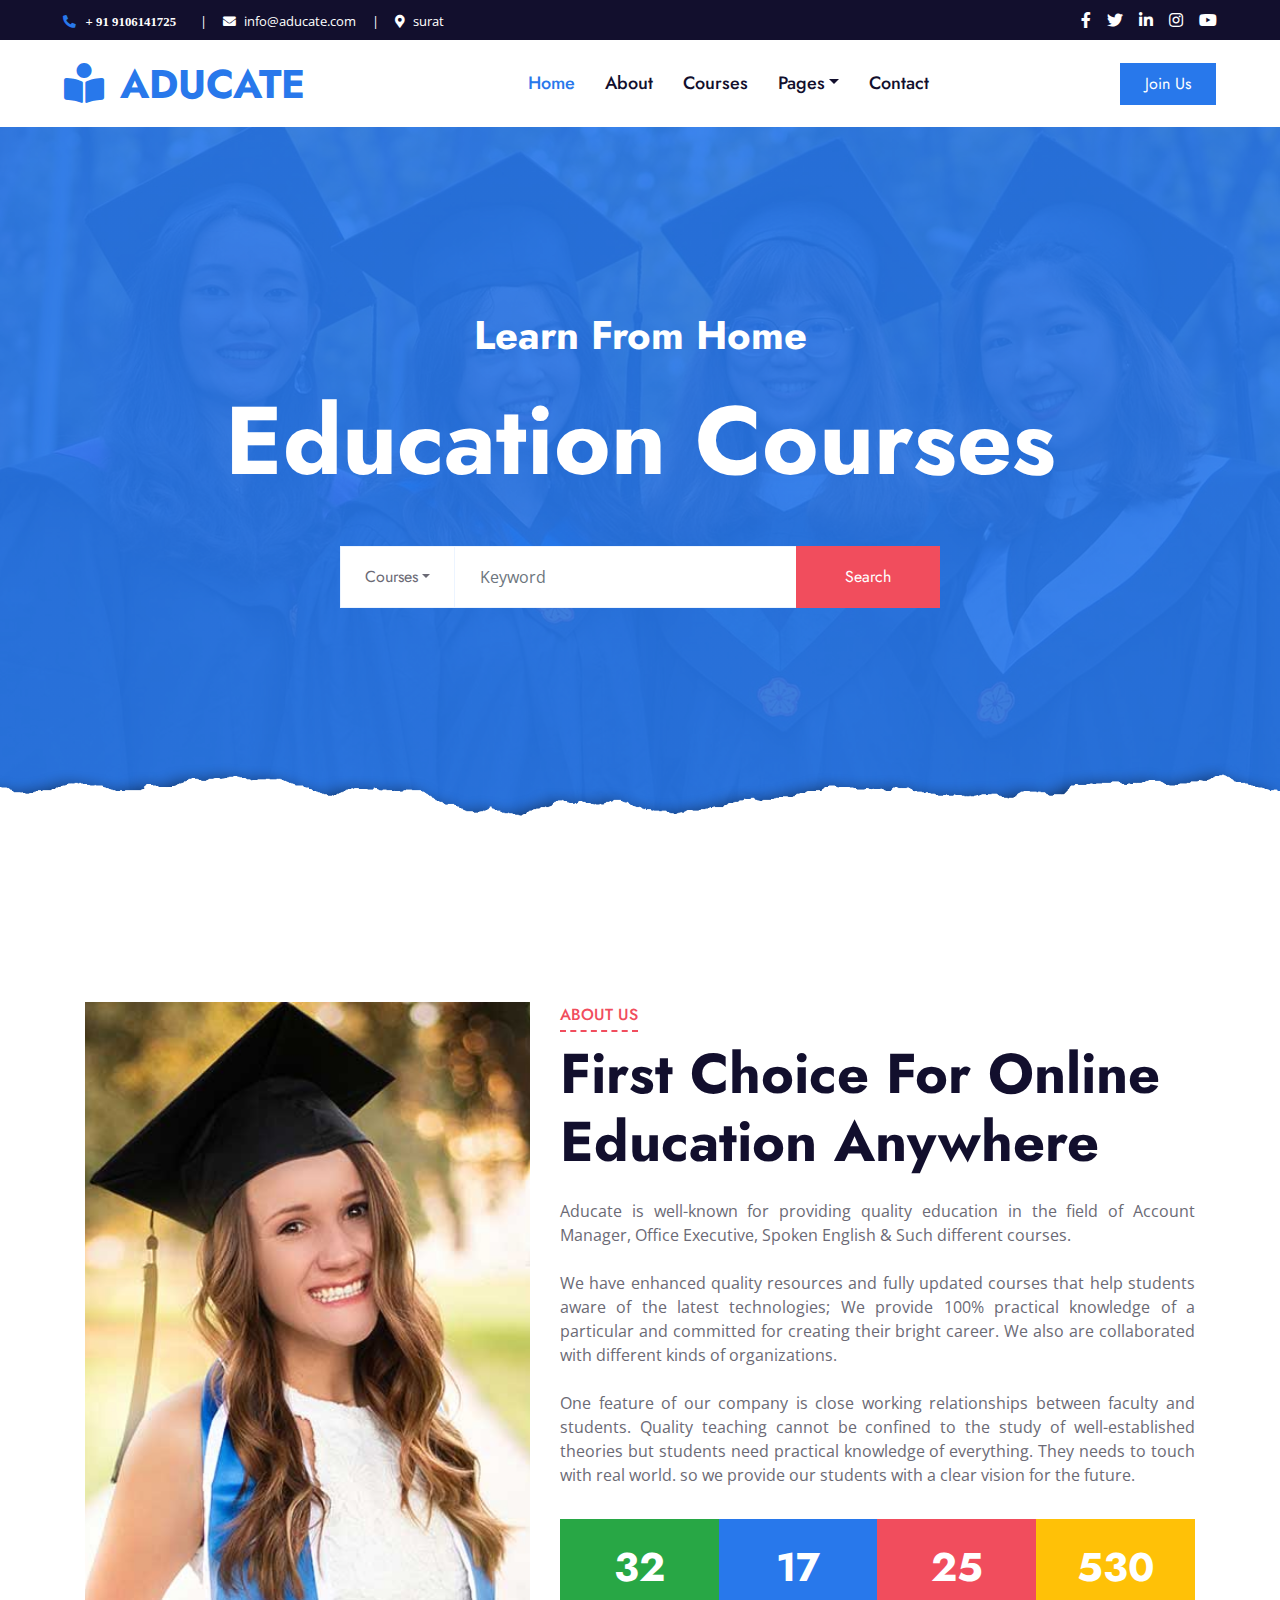
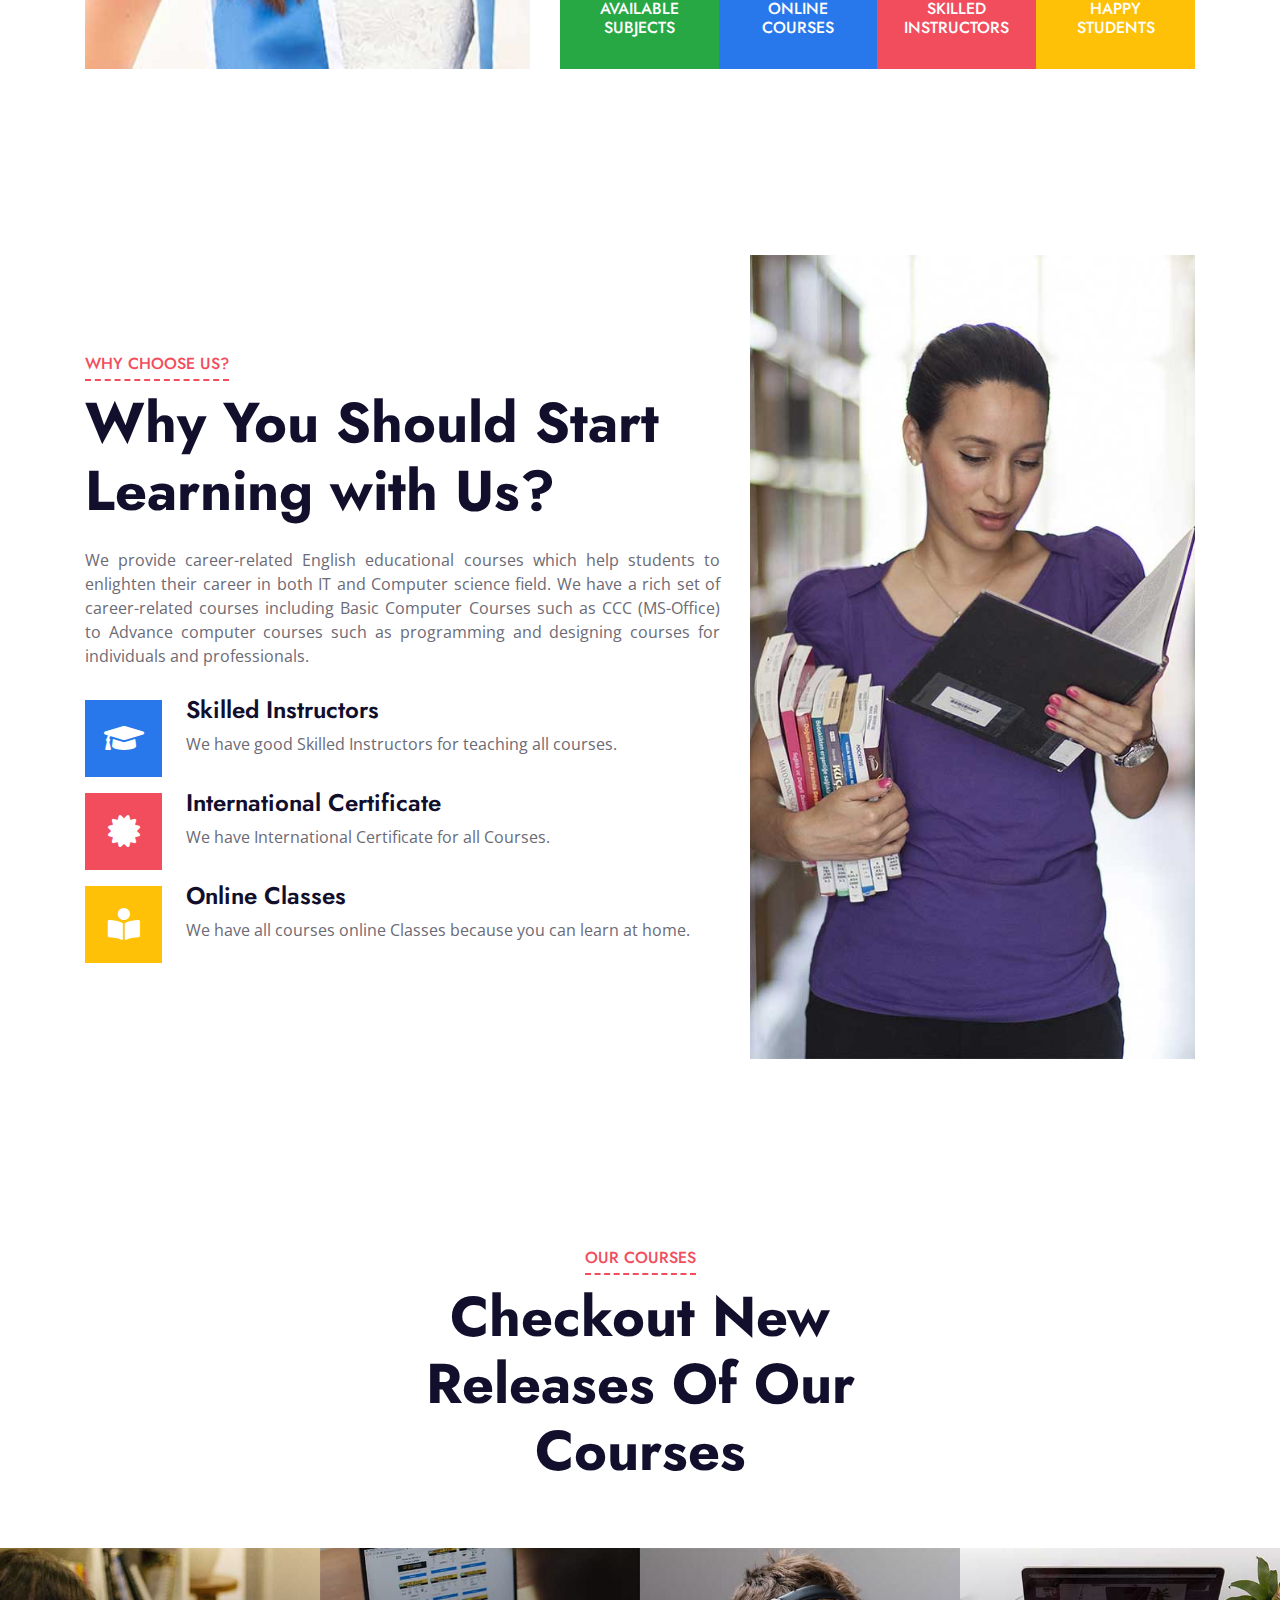
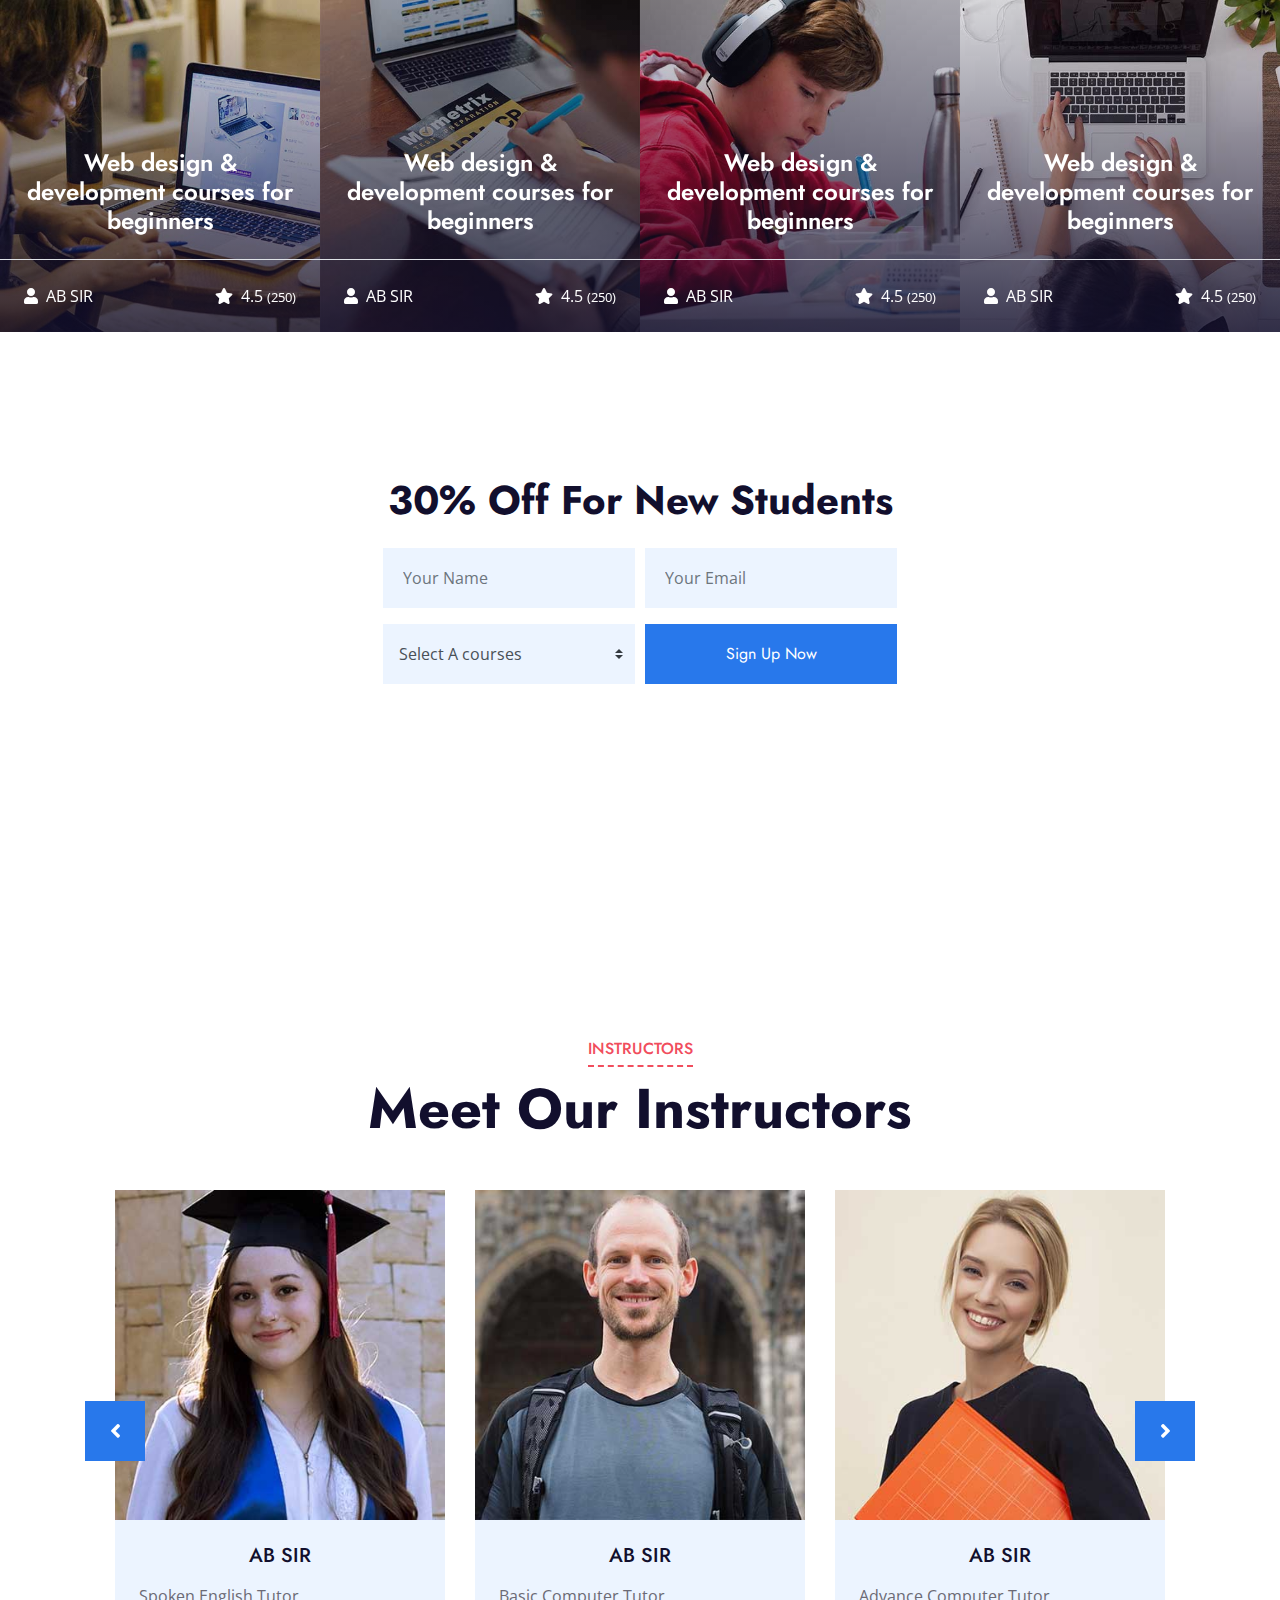
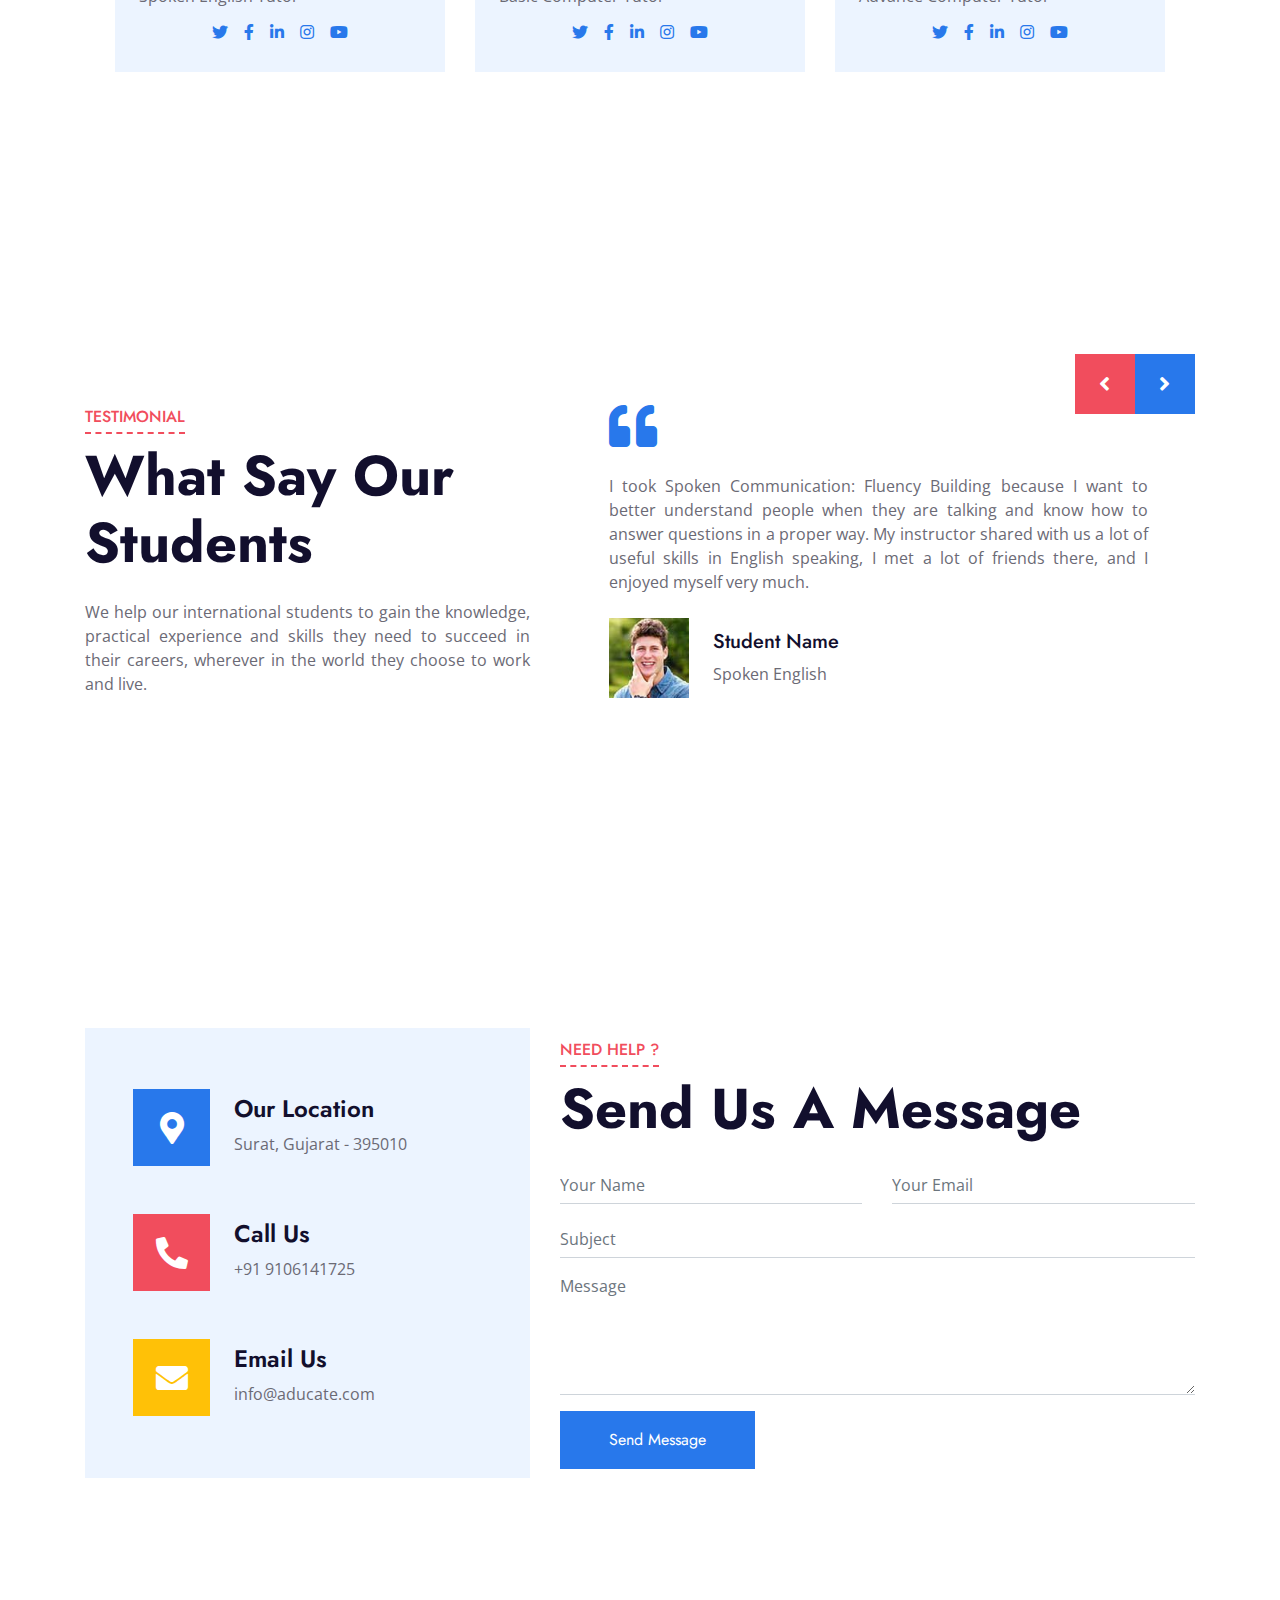
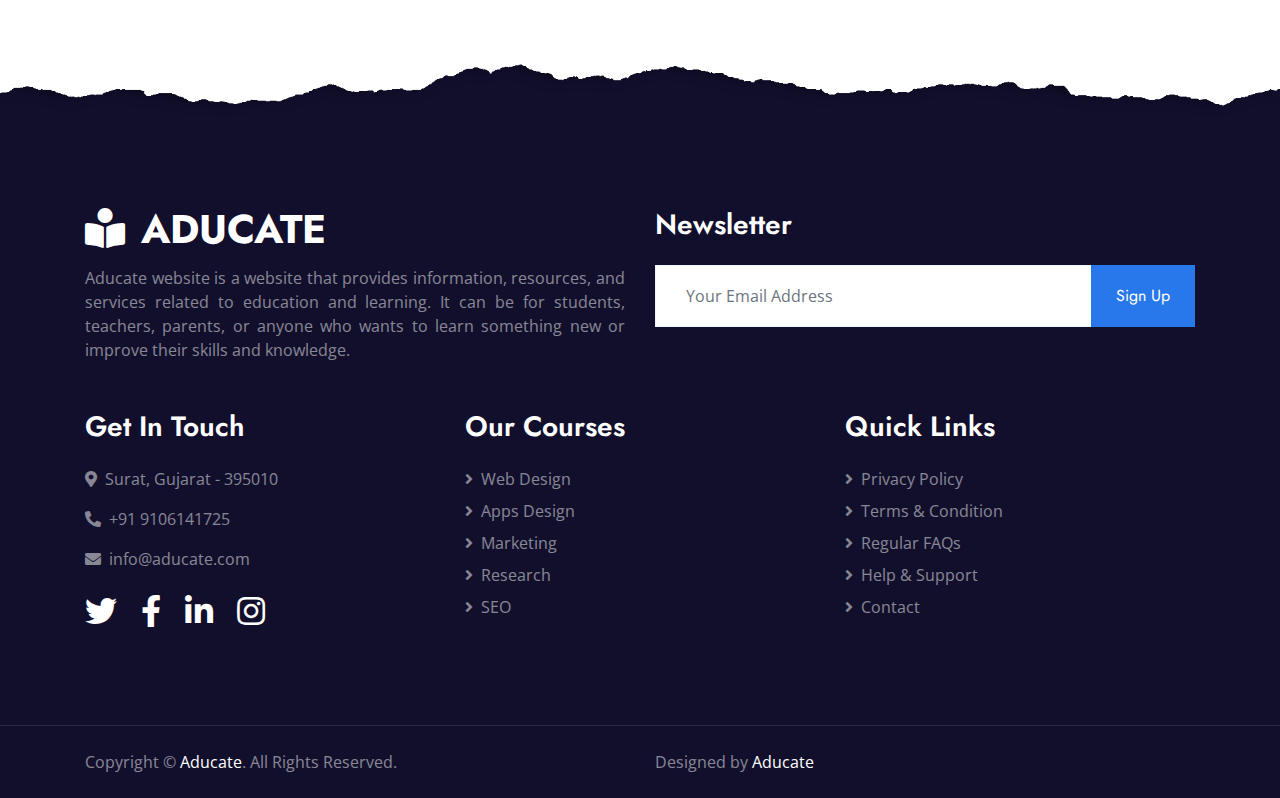
==== commit f39b63a8: "Update index.html" ====
--- a/index.html
+++ b/index.html
@@ -5,8 +5,8 @@
     <meta charset="utf-8">
     <title>Aducate English | Home</title>
     <meta content="width=device-width, initial-scale=1.0" name="viewport">
-    <meta content="Free HTML Templates" name="keywords">
-    <meta content="Free HTML Templates" name="description">
+    <meta content="Aducate English" name="keywords">
+    <meta content="Aducate English" name="description">
 
     <!-- Favicon -->
     <link href="img/favicon.ico" rel="icon">
@@ -176,7 +176,7 @@
                         </div>
                         <div class="col-3 px-0">
                             <div class="bg-warning text-center p-4">
-                                <h1 class="text-white" data-toggle="counter-up">500</h1>
+                                <h1 class="text-white" data-toggle="counter-up">530</h1>
                                 <h6 class="text-uppercase text-white">Happy<span class="d-block">Students</span></h6>
                             </div>
                         </div>
